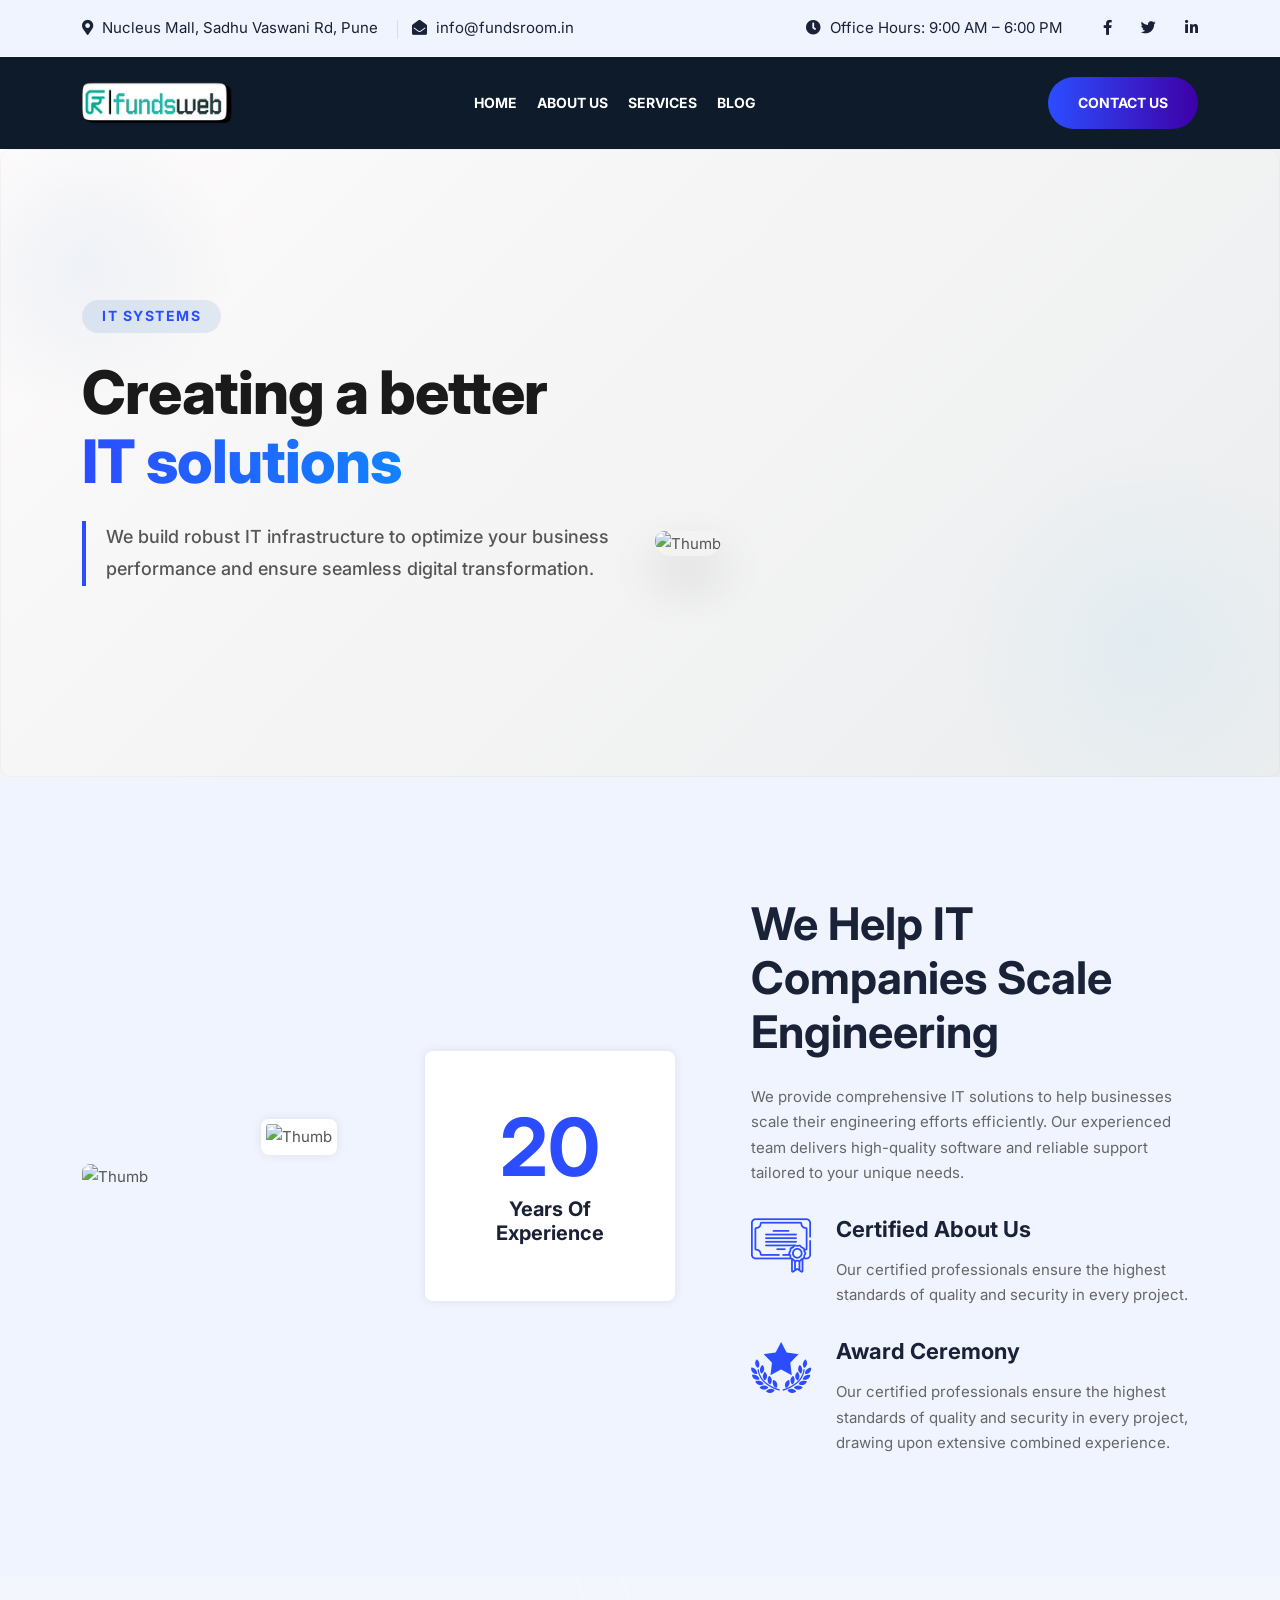
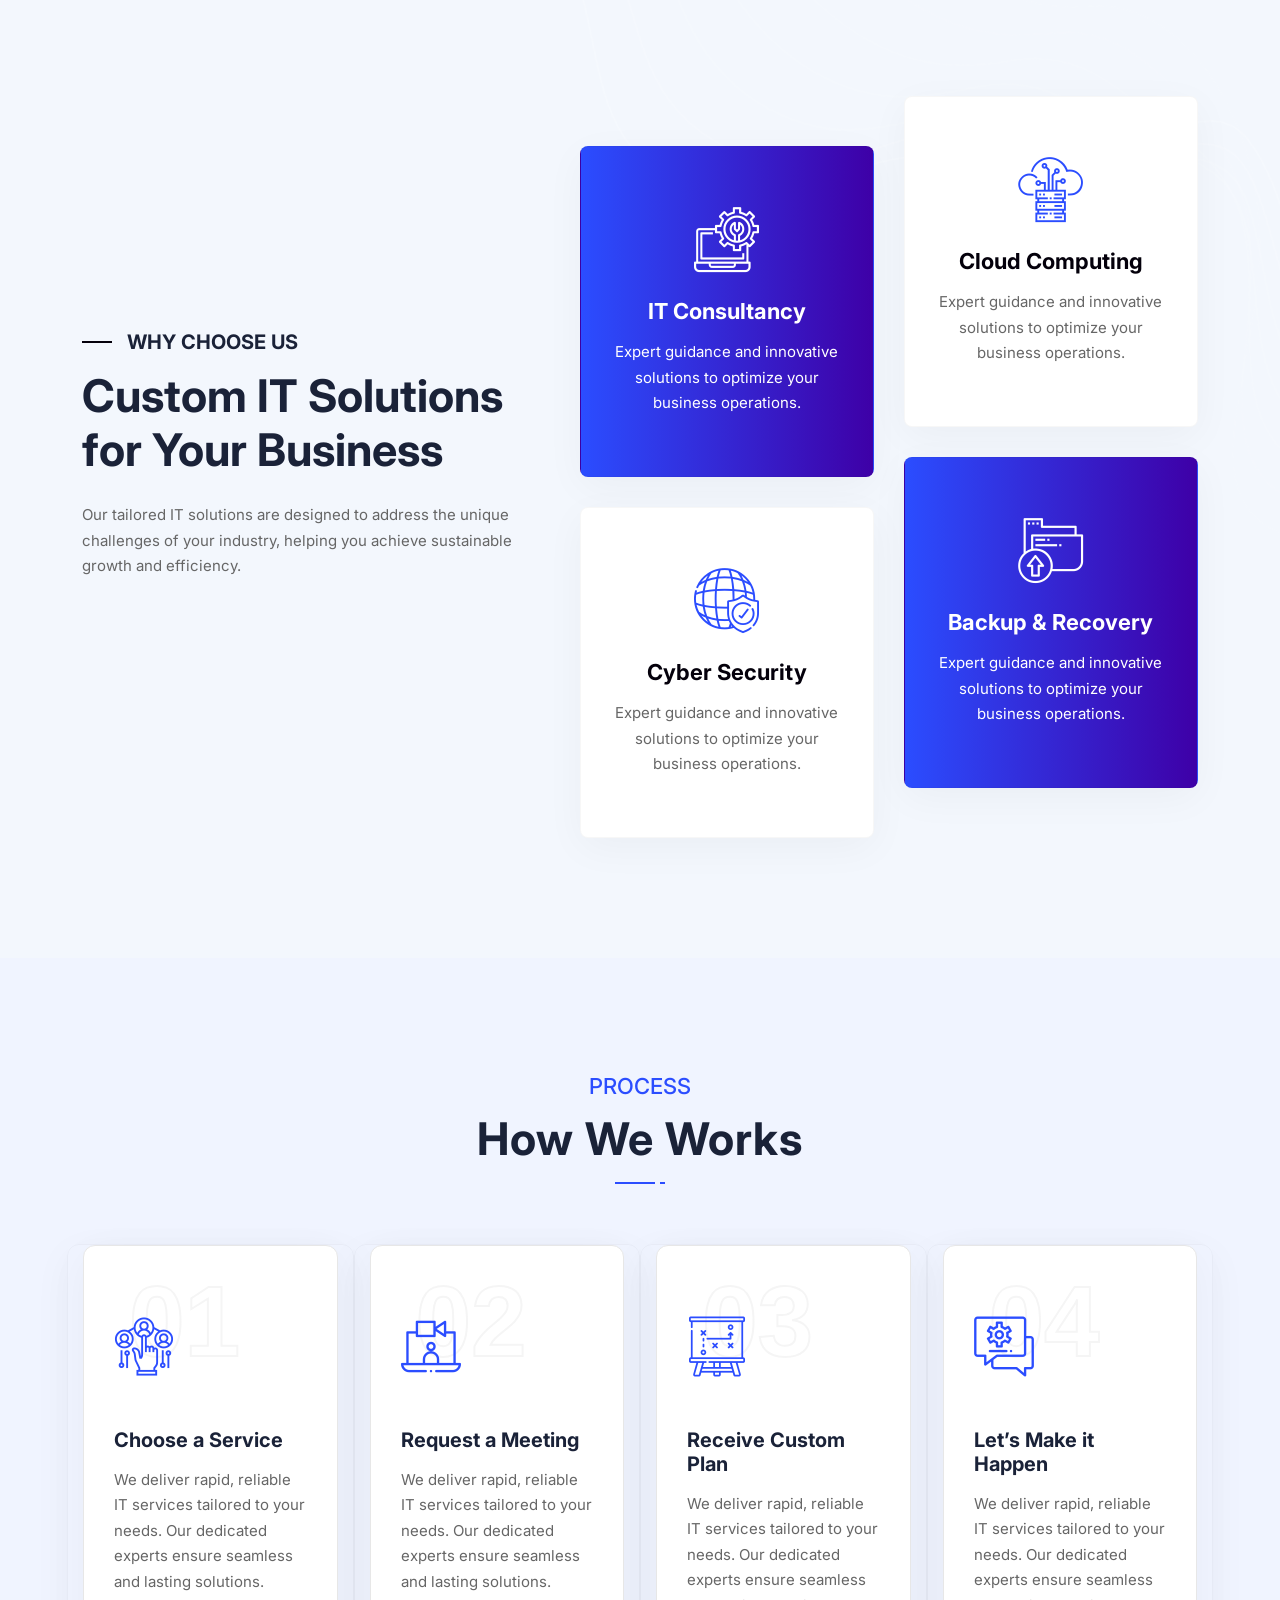
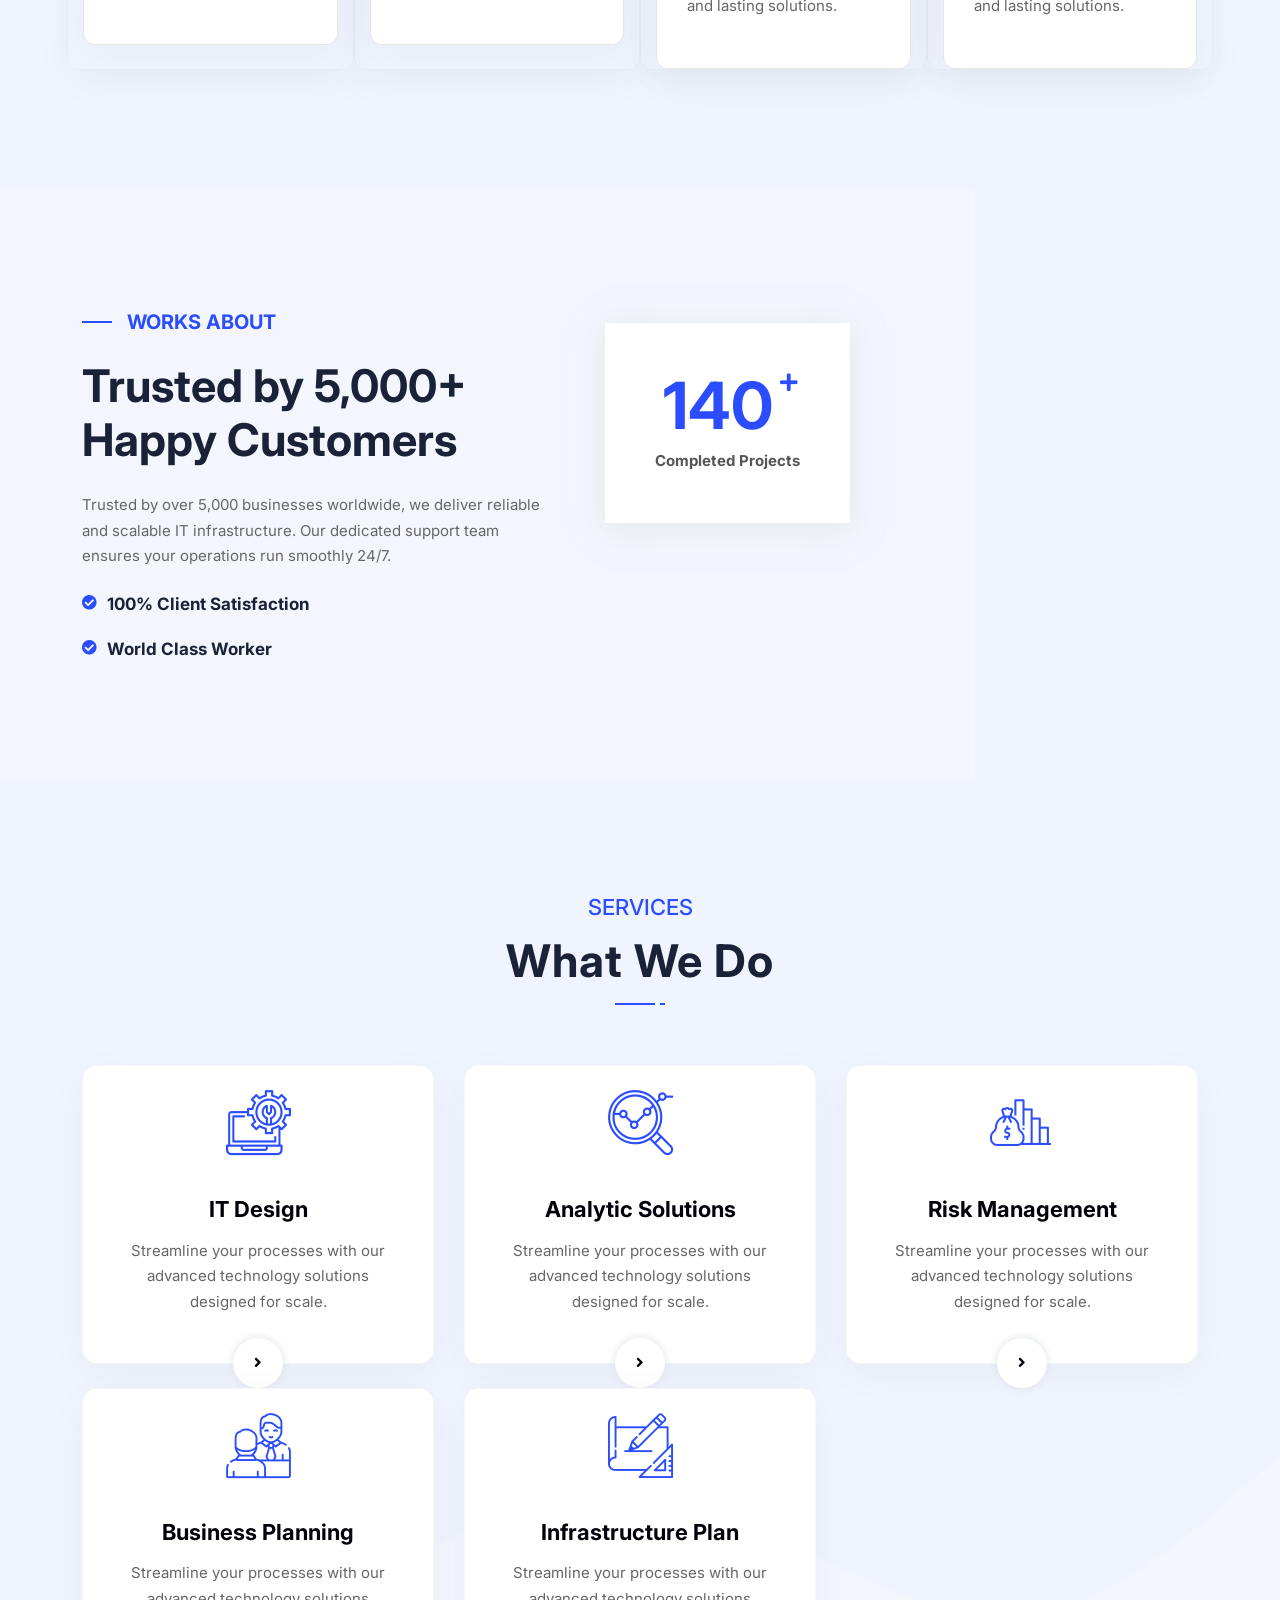
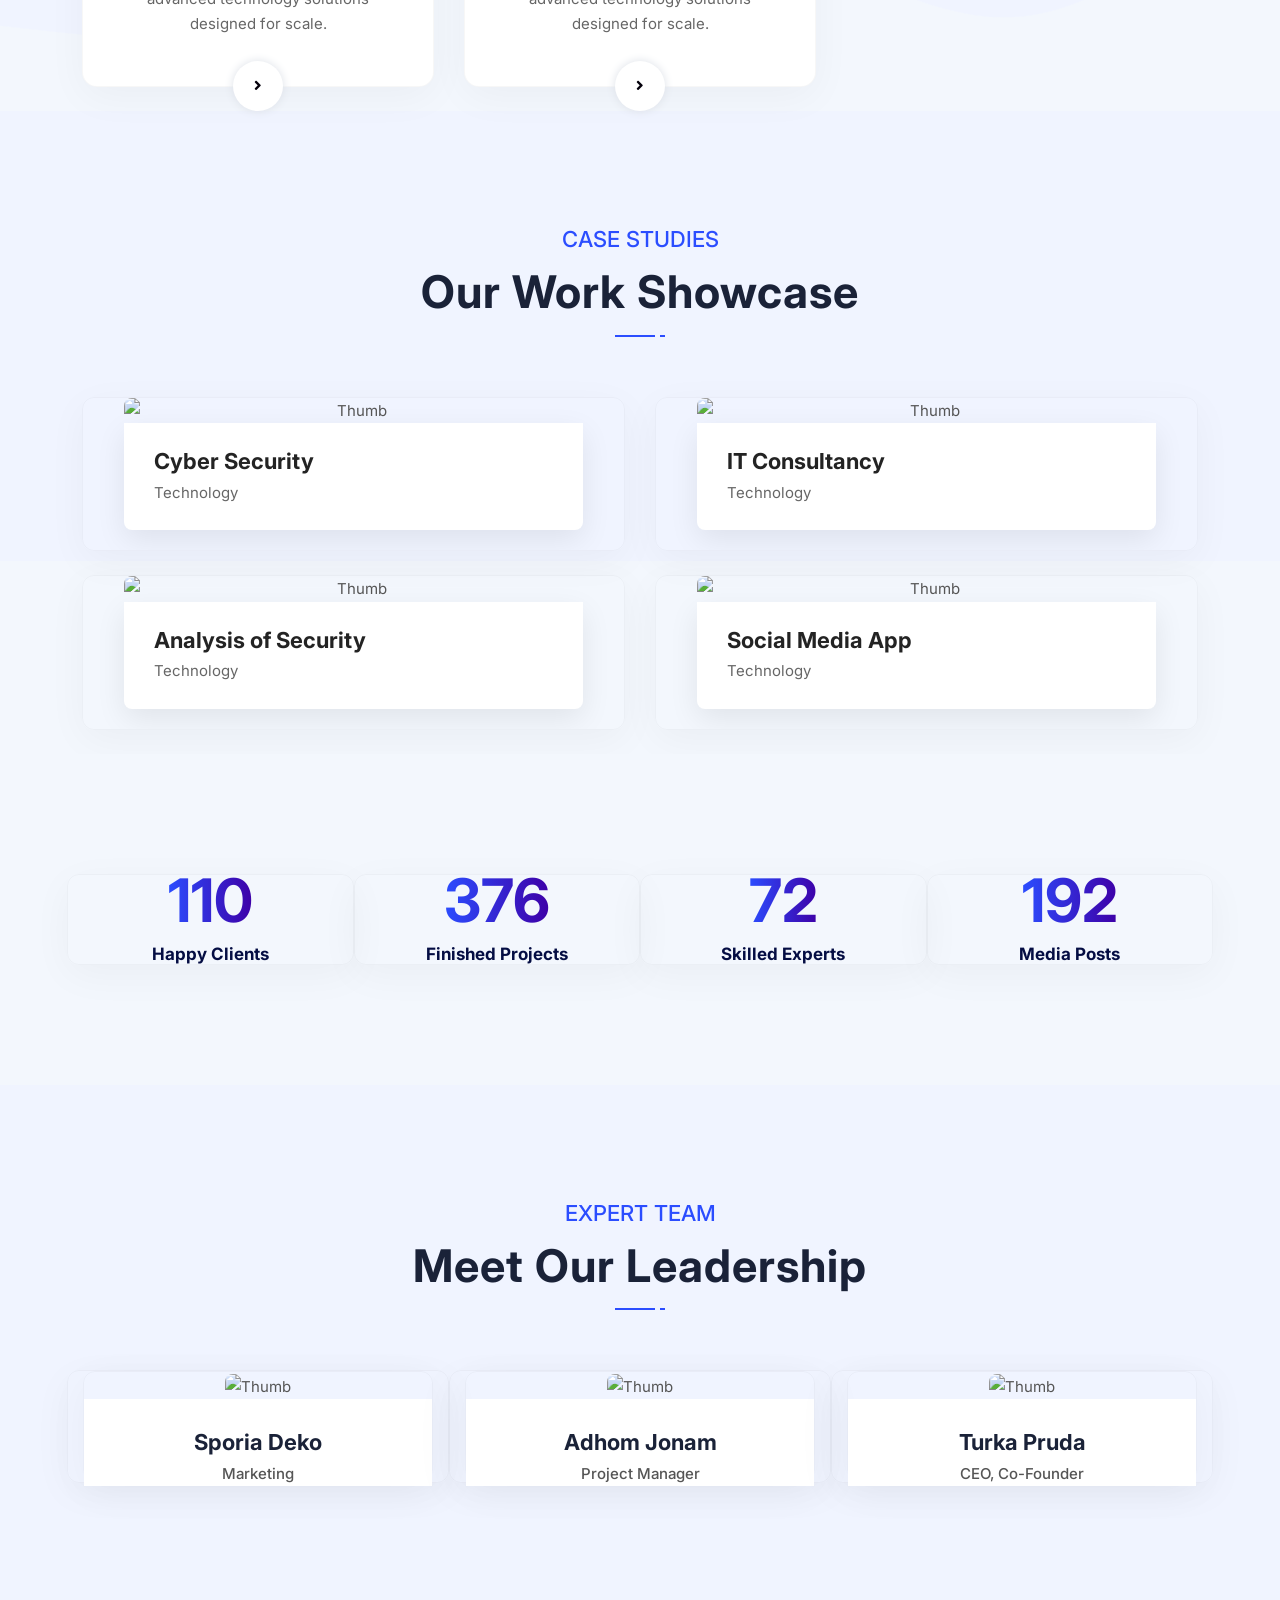
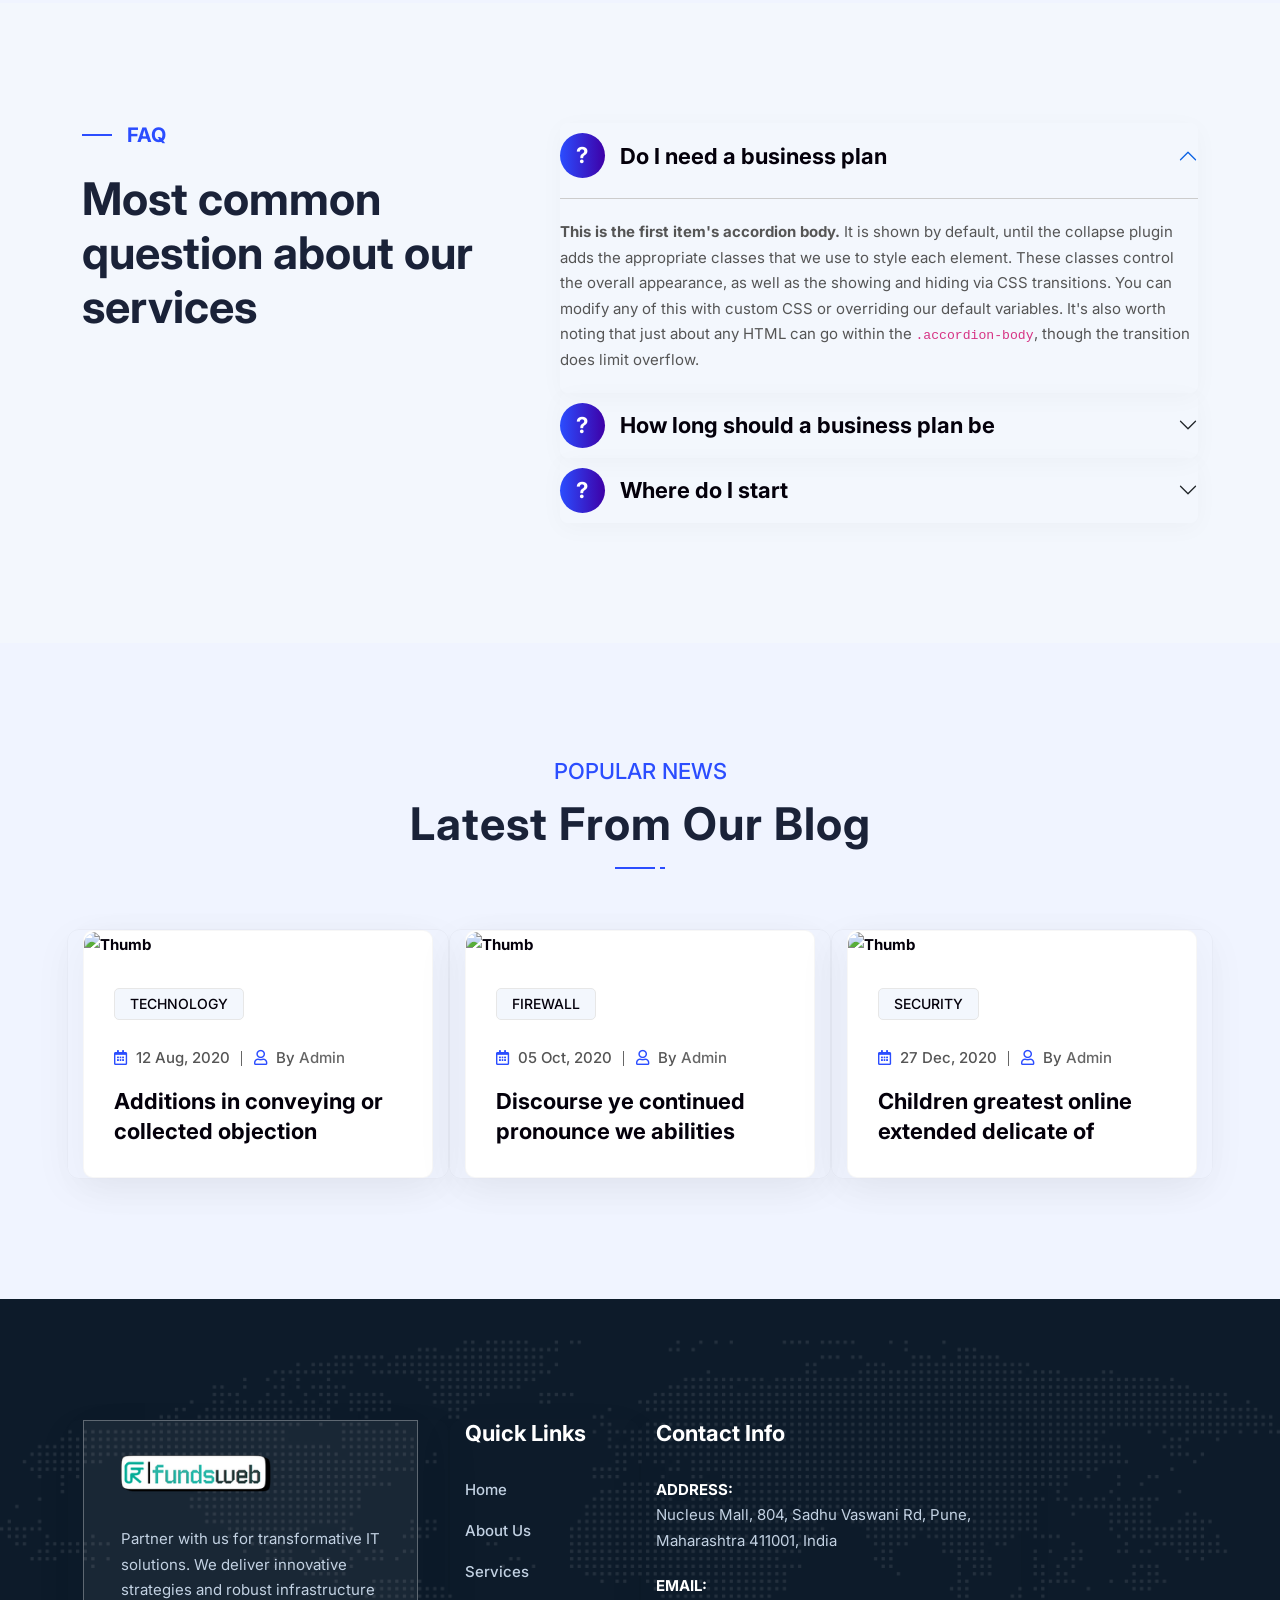
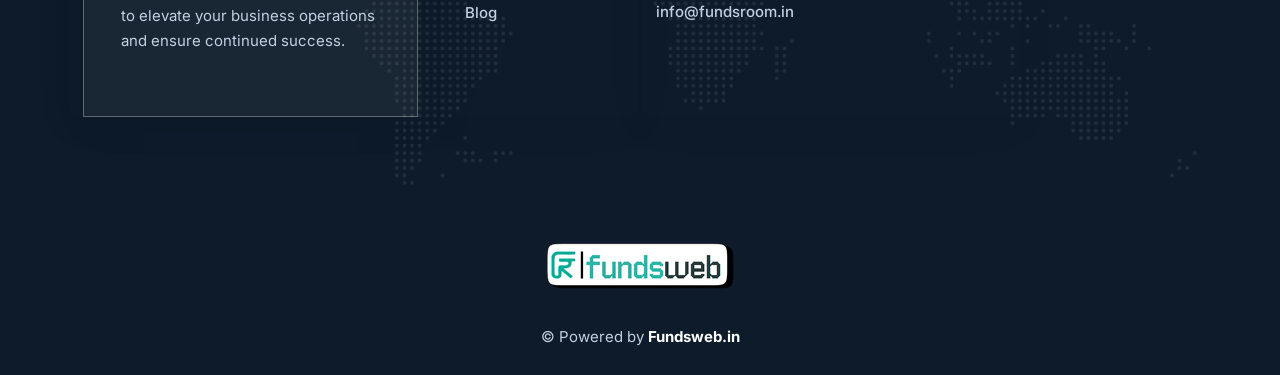
==== Tanda v2.0/source/index.html @ 9f417a5b "Initial commit" ====
<!DOCTYPE html>
<html lang="en">

<head>
    <!-- ========== Meta Tags ========== -->
    <meta charset="utf-8">
    <meta http-equiv="X-UA-Compatible" content="IE=edge">
    <meta name="viewport" content="width=device-width, initial-scale=1">
    <meta name="description" content="Fundsweb - IT Solutions Template">

    <!-- ========== Page Title ========== -->
    <title>Fundsweb - IT Solutions Template</title>

    <!-- ========== Favicon Icon ========== -->
    <link rel="shortcut icon" href="">

    <!-- ========== Start Stylesheet ========== -->
    <link href="assets/css/bootstrap.min.css" rel="stylesheet" />
    <link href="assets/css/font-awesome.min.css" rel="stylesheet" />
    <link href="assets/css/themify-icons.css" rel="stylesheet" />
    <link href="assets/css/flaticon-set.css" rel="stylesheet" />
    <link href="assets/css/magnific-popup.css" rel="stylesheet" />
    <link href="assets/css/owl.carousel.min.css" rel="stylesheet" />
    <link href="assets/css/owl.theme.default.min.css" rel="stylesheet" />
    <link href="assets/css/animate.css" rel="stylesheet" />
    <link href="assets/css/validnavs.css" rel="stylesheet" />
    <link href="assets/css/helper.css" rel="stylesheet" />
    <link href="assets/css/style.css" rel="stylesheet">
    <link href="assets/css/responsive.css" rel="stylesheet" />
    <!-- ========== End Stylesheet ========== -->

    <!--[if lte IE 9]>
        <p class="browserupgrade">You are using an <strong>outdated</strong> browser. Please <a href="https://browsehappy.com/">upgrade your browser</a> to improve your experience and security.</p>
    <![endif]-->

</head>

<body>

    <!-- Start Preloader 
    ============================================= -->
    <div id="preloader">
        <div id="tanda-preloader" class="tanda-preloader">
            <div class="animation-preloader">
                <div class="spinner"></div>
                <div class="txt-loading">
                    <span data-text-preloader="F" class="letters-loading">
                        F
                    </span>
                    <span data-text-preloader="U" class="letters-loading">
                        U
                    </span>
                    <span data-text-preloader="N" class="letters-loading">
                        N
                    </span>
                    <span data-text-preloader="D" class="letters-loading">
                        D
                    </span>
                    <span data-text-preloader="S" class="letters-loading">
                        S
                    </span>
                    <span data-text-preloader="W" class="letters-loading">
                        W
                    </span>
                    <span data-text-preloader="E" class="letters-loading">
                        E
                    </span>
                    <span data-text-preloader="B" class="letters-loading">
                        B
                    </span>
                </div>
            </div>
            <div class="loader">
                <div class="row">
                    <div class="col-3 loader-section section-left">
                        <div class="bg"></div>
                    </div>
                    <div class="col-3 loader-section section-left">
                        <div class="bg"></div>
                    </div>
                    <div class="col-3 loader-section section-right">
                        <div class="bg"></div>
                    </div>
                    <div class="col-3 loader-section section-right">
                        <div class="bg"></div>
                    </div>
                </div>
            </div>
        </div>
    </div>
    <!-- End Preloader -->

    <!-- Start Header Top 
    ============================================= -->
    <div class="top-bar-area inc-pad bg-theme text-light">
        <div class="container">
            <div class="row align-center">
                <div class="col-lg-6 info">
                    <ul>
                        <li>
                            <i class="fas fa-map-marker-alt"></i> Nucleus Mall, Sadhu Vaswani Rd, Pune
                        </li>
                        <li>
                            <i class="fas fa-envelope-open"></i> info@fundsroom.in
                        </li>
                    </ul>
                </div>
                <div class="col-lg-6 text-end item-flex">
                    <div class="info">
                        <ul>
                            <li>
                                <i class="fas fa-clock"></i> Office Hours: 9:00 AM – 6:00 PM
                            </li>
                        </ul>
                    </div>
                    <div class="social">
                        <ul>
                            <li>
                                <a href="#">
                                    <i class="fab fa-facebook-f"></i>
                                </a>
                            </li>
                            <li>
                                <a href="#">
                                    <i class="fab fa-twitter"></i>
                                </a>
                            </li>
                            <li>
                                <a href="#">
                                    <i class="fab fa-linkedin-in"></i>
                                </a>
                            </li>
                        </ul>
                    </div>
                </div>
            </div>
        </div>
    </div>
    <!-- End Header Top -->

    <!-- Header 
    ============================================= -->
    <header id="home">
        <!-- Start Navigation -->
        <nav class="navbar mobile-sidenav navbar-sticky navbar-default validnavs">

            <div class="container d-flex justify-content-between align-items-center">


                <!-- Start Header Navigation -->
                <div class="navbar-header">
                    <button type="button" class="navbar-toggle" data-toggle="collapse" data-target="#navbar-menu">
                        <i class="fa fa-bars"></i>
                    </button>
                    <a class="navbar-brand" href="index.html">
                        <img src="assets/img/new_folder/Fundweb1.png" class="logo" alt="Fundsweb Logo"
                            style="max-width: 150px;">
                    </a>
                </div>
                <!-- End Header Navigation -->

                <!-- Collect the nav links, forms, and other content for toggling -->
                <div class="collapse navbar-collapse" id="navbar-menu">

                    <div class="collapse-header">
                        <img src="assets/img/new_folder/Fundweb1.png" alt="Fundsweb Logo" style="max-width: 150px;">
                        <button type="button" class="navbar-toggle" data-toggle="collapse" data-target="#navbar-menu">
                            <i class="fa fa-times"></i>
                        </button>
                    </div>

                    <ul class="nav navbar-nav navbar-center" data-in="fadeInDown" data-out="fadeOutUp">
                        <li>
                            <a href="index.html">Home</a>
                        </li>
                        <li>
                            <a href="about-us.html">About Us</a>
                        </li>
                        <li>
                            <a href="services.html">Services</a>
                        </li>
                        <li>
                            <a href="blog.html">Blog</a>
                        </li>
                    </ul>
                </div><!-- /.navbar-collapse -->

                <div class="attr-right">
                    <!-- Start Atribute Navigation -->
                    <div class="attr-nav">
                        <ul>
                            <li class="button"><a href="contact.html">Contact Us</a></li>
                        </ul>
                    </div>
                    <!-- End Atribute Navigation -->
                </div>

            </div>
            <!-- Overlay screen for menu -->
            <div class="overlay-screen"></div>
            <!-- End Overlay screen for menu -->
        </nav>
        <!-- End Navigation -->
    </header>
    <!-- End Header -->

    <!-- Start Banner 
    ============================================= -->
    <div class="banner-area auto-height text-color bg-gray inc-shape">
        <div class="item">
            <div class="container">
                <div class="row align-center">

                    <div class="col-lg-6">
                        <div class="content">
                            <h4 class="wow fadeInUp">IT Systems </h4>
                            <h2 class="wow fadeInDown">Creating a better <strong>IT solutions</strong></h2>
                            <p class="wow fadeInLeft">
                                We build robust IT infrastructure to optimize your business performance and ensure
                                seamless digital transformation.
                            </p>

                        </div>
                    </div>
                    <div class="col-lg-6 thumb">
                        <img class="wow fadeInUp" src="assets/img/thumb/3.jpg" alt="Thumb">
                    </div>

                </div>
            </div>
        </div>
    </div>
    <!-- End Banner -->

    <!-- Star About Area
    ============================================= -->
    <div class="about-area inc-shape default-padding">
        <div class="container">
            <div class="row align-center">
                <div class="col-lg-6">
                    <div class="thumb">
                        <img src="assets/img/about/1.jpg" alt="Thumb">
                        <img src="assets/img/about/2.jpg" alt="Thumb">
                        <div class="overlay">
                            <div class="content">
                                <h4><strong>20</strong> years of experience</h4>
                            </div>
                        </div>
                    </div>
                </div>
                <div class="col-lg-5 offset-lg-1 info">
                    <h2 class="title">We Help IT Companies Scale Engineering</h2>
                    <p>
                        We provide comprehensive IT solutions to help businesses scale their engineering efforts
                        efficiently. Our experienced team delivers high-quality software and reliable support tailored
                        to your unique needs.
                    </p>
                    <ul>
                        <li>
                            <div class="icon">
                                <i class="flaticon-certification"></i>
                            </div>
                            <div class="info">
                                <h4>Certified About Us</h4>
                                <p>
                                    Our certified professionals ensure the highest standards of quality and security in
                                    every project.
                                </p>
                            </div>
                        </li>
                        <li>
                            <div class="icon">
                                <i class="flaticon-award-star-with-olive-branches"></i>
                            </div>
                            <div class="info">
                                <h4>Award Ceremony</h4>
                                <p>
                                    Our certified professionals ensure the highest standards of quality and security in
                                    every project, drawing upon extensive combined experience.
                                </p>
                            </div>
                        </li>
                    </ul>

                </div>
            </div>
        </div>
    </div>
    <!-- End About Area -->

    <!-- Start Features 
    ============================================= -->
    <div class="features-area overflow-hidden bg-gray default-padding">
        <!-- Fixed Shpae  -->
        <div class="fixed-shape shape left bottom">
            <img src="assets/img/shape/3.png" alt="Shape">
        </div>
        <!-- End Fixed Shpae  -->
        <div class="container">
            <div class="row align-center">
                <div class="col-lg-5 why-us">
                    <h5>why choose us</h5>
                    <h2 class="title">Custom IT Solutions for Your Business</h2>
                    <p>
                        Our tailored IT solutions are designed to address the unique challenges of your industry,
                        helping you achieve sustainable growth and efficiency.
                    </p>

                </div>
                <div class="col-lg-7 features-box text-center">
                    <div class="row">

                        <!-- Item Grid -->
                        <div class="col-lg-6 col-md-6 item-grid">
                            <!-- Single Item -->
                            <div class="item">
                                <i class="flaticon-cogwheel"></i>
                                <h5><a href="about-us.html">IT Consultancy</a></h5>
                                <p>
                                    Expert guidance and innovative solutions to optimize your business operations.
                                </p>
                            </div>
                            <!-- End Single Item -->
                            <!-- Single Item -->
                            <div class="item">
                                <i class="flaticon-globe-grid"></i>
                                <h5><a href="about-us.html">Cyber Security</a></h5>
                                <p>
                                    Expert guidance and innovative solutions to optimize your business operations.
                                </p>
                            </div>
                            <!-- End Single Item -->
                        </div>
                        <!-- End Item Grid -->

                        <!-- Item Grid -->
                        <div class="col-lg-6 col-md-6 item-grid">
                            <!-- Single Item -->
                            <div class="item">
                                <i class="flaticon-cloud-storage"></i>
                                <h5><a href="about-us.html">Cloud Computing</a></h5>
                                <p>
                                    Expert guidance and innovative solutions to optimize your business operations.
                                </p>
                            </div>
                            <!-- End Single Item -->
                            <!-- Single Item -->
                            <div class="item">
                                <i class="flaticon-backup"></i>
                                <h5><a href="about-us.html">Backup & Recovery</a></h5>
                                <p>
                                    Expert guidance and innovative solutions to optimize your business operations.
                                </p>
                            </div>
                            <!-- End Single Item -->
                        </div>
                        <!-- End Item Grid -->

                    </div>
                </div>

            </div>
        </div>
    </div>
    <!-- End Features Area -->

    <!-- Start Work Process 
    ============================================= -->
    <div class="work-process-area overflow-hidden default-padding bottom-less">
        <div class="container">
            <div class="row">
                <div class="col-lg-8 offset-lg-2">
                    <div class="site-heading text-center">
                        <h4>Process</h4>
                        <h2 class="title">How we works</h2>
                    </div>
                </div>
            </div>
        </div>
        <div class="container">
            <div class="work-pro-items">
                <div class="row">
                    <!-- Single Item -->
                    <div class="single-item col-lg-3 col-md-6">
                        <div class="item">
                            <div class="item-inner">
                                <div class="icon">
                                    <i class="flaticon-select"></i>
                                    <span>01</span>
                                </div>
                                <h5>Choose a Service</h5>
                                <p>
                                    We deliver rapid, reliable IT services tailored to your needs. Our dedicated experts
                                    ensure seamless and lasting solutions.
                                </p>
                            </div>
                        </div>
                    </div>
                    <!-- End Single Item -->
                    <!-- Single Item -->
                    <div class="single-item col-lg-3 col-md-6">
                        <div class="item">
                            <div class="item-inner">
                                <div class="icon">
                                    <i class="flaticon-video-call"></i>
                                    <span>02</span>
                                </div>
                                <h5>Request a Meeting</h5>
                                <p>
                                    We deliver rapid, reliable IT services tailored to your needs. Our dedicated experts
                                    ensure seamless and lasting solutions.
                                </p>
                            </div>
                        </div>
                    </div>
                    <!-- End Single Item -->
                    <!-- Single Item -->
                    <div class="single-item col-lg-3 col-md-6">
                        <div class="item">
                            <div class="item-inner">
                                <div class="icon">
                                    <i class="flaticon-strategy"></i>
                                    <span>03</span>
                                </div>
                                <h5>Receive Custom Plan</h5>
                                <p>
                                    We deliver rapid, reliable IT services tailored to your needs. Our dedicated experts
                                    ensure seamless and lasting solutions.
                                </p>
                            </div>
                        </div>
                    </div>
                    <!-- End Single Item -->
                    <!-- Single Item -->
                    <div class="single-item col-lg-3 col-md-6">
                        <div class="item">
                            <div class="item-inner">
                                <div class="icon">
                                    <i class="flaticon-help"></i>
                                    <span>04</span>
                                </div>
                                <h5>Let’s Make it Happen</h5>
                                <p>
                                    We deliver rapid, reliable IT services tailored to your needs. Our dedicated experts
                                    ensure seamless and lasting solutions.
                                </p>
                            </div>
                        </div>
                    </div>
                    <!-- End Single Item -->
                </div>
            </div>
        </div>
    </div>
    <!-- End Work Process Area -->

    <!-- Start Works About 
    ============================================= -->
    <div class="works-about-area overflow-hidden">
        <div class="container">
            <div class="works-about-items default-padding">
                <div class="row align-center">
                    <div class="col-lg-6 info">
                        <h5>Works About</h5>
                        <h2 class="title">Trusted by 5,000+ <br> Happy Customers</h2>
                        <p>
                            Trusted by over 5,000 businesses worldwide, we deliver reliable and scalable IT
                            infrastructure. Our dedicated support team ensures your operations run smoothly 24/7.
                        </p>
                        <ul>
                            <li>
                                <h5>100% Client Satisfaction</h5>
                            </li>
                            <li>
                                <h5>World Class Worker</h5>
                            </li>
                        </ul>

                    </div>
                    <div class="col-lg-6">
                        <div class="thumb">
                            <img src="assets/img/about/3.jpg" alt="Thumb">
                            <div class="fun-fact">
                                <div class="timer" data-to="875" data-speed="5000"></div>
                                <span class="medium">Completed Projects</span>
                            </div>
                        </div>
                    </div>
                </div>
            </div>
        </div>
    </div>
    <!-- End Works About Area -->

    <!-- Start Services 
    ============================================= -->
    <div class="services-area carousel-shadow default-padding-top bg-cover">
        <div class="container">
            <div class="row">
                <div class="col-lg-8 offset-lg-2">
                    <div class="site-heading text-center">
                        <h4>Services</h4>
                        <h2 class="title">What we do</h2>
                    </div>
                </div>
            </div>
        </div>
        <div class="container">
            <div class="services-items text-center">
                <div class="row">
                    <!-- Single Item -->
                    <div class="col-lg-4 col-md-6 mb-4">
                        <div class="item pt-4 pb-4">
                            <div class="icon">
                                <i class="flaticon-cogwheel"></i>
                            </div>
                            <div class="info">
                                <h4><a href="services.html">IT Design</a></h4>
                                <p>
                                    Streamline your processes with our advanced technology solutions designed for scale.
                                </p>
                                <a href="services-details.html"><i class="fas fa-angle-right"></i></a>
                            </div>
                        </div>
                    </div>
                    <!-- End Single Item -->
                    <!-- Single Item -->
                    <div class="col-lg-4 col-md-6 mb-4">
                        <div class="item pt-4 pb-4">
                            <div class="icon">
                                <i class="flaticon-analysis-1"></i>
                            </div>
                            <div class="info">
                                <h4><a href="services.html">Analytic Solutions</a></h4>
                                <p>
                                    Streamline your processes with our advanced technology solutions designed for scale.
                                </p>
                                <a href="services-details.html"><i class="fas fa-angle-right"></i></a>
                            </div>
                        </div>
                    </div>
                    <!-- End Single Item -->
                    <!-- Single Item -->
                    <div class="col-lg-4 col-md-6 mb-4">
                        <div class="item pt-4 pb-4">
                            <div class="icon">
                                <i class="flaticon-reduction"></i>
                            </div>
                            <div class="info">
                                <h4><a href="services.html">Risk Management</a></h4>
                                <p>
                                    Streamline your processes with our advanced technology solutions designed for scale.
                                </p>
                                <a href="services-details.html"><i class="fas fa-angle-right"></i></a>
                            </div>
                        </div>
                    </div>
                    <!-- End Single Item -->
                    <!-- Single Item -->
                    <div class="col-lg-4 col-md-6 mb-4">
                        <div class="item pt-4 pb-4">
                            <div class="icon">
                                <i class="flaticon-interview"></i>
                            </div>
                            <div class="info">
                                <h4><a href="services.html">Business Planning</a></h4>
                                <p>
                                    Streamline your processes with our advanced technology solutions designed for scale.
                                </p>
                                <a href="services-details.html"><i class="fas fa-angle-right"></i></a>
                            </div>
                        </div>
                    </div>
                    <!-- End Single Item -->
                    <!-- Single Item -->
                    <div class="col-lg-4 col-md-6 mb-4 offset-lg-0 offset-md-3">
                        <div class="item pt-4 pb-4">
                            <div class="icon">
                                <i class="flaticon-sketch"></i>
                            </div>
                            <div class="info">
                                <h4><a href="services.html">Infrastructure Plan</a></h4>
                                <p>
                                    Streamline your processes with our advanced technology solutions designed for scale.
                                </p>
                                <a href="services-details.html"><i class="fas fa-angle-right"></i></a>
                            </div>
                        </div>
                    </div>
                    <!-- End Single Item -->
                </div>
            </div>
        </div>
        <!-- Fixed Shpae Bottom -->
        <div class="fixed-shape-bottom">
            <img src="assets/img/shape/1.svg" alt="Shape">
        </div>
        <!-- Fixed Shpae Bottom -->
    </div>
    <!-- End Services Area -->
    <!-- Start Case Studies Area
    ============================================= -->
    <div class="case-studies-area half-bg default-padding-top">
        <div class="container">
            <div class="row">
                <div class="col-lg-8 offset-lg-2">
                    <div class="site-heading text-center">
                        <h4>Case Studies</h4>
                        <h2 class="title">Our Work Showcase</h2>
                    </div>
                </div>
            </div>
        </div>
        <div class="container">
            <div class="row">
                <div class="col-lg-6 col-md-6 mb-4">
                    <div class="item text-center">
                        <div class="thumb">
                            <img src="assets/img/portfolio/1.jpg" alt="Thumb"
                                style="width: 85%; margin: 0 auto; display: block; border-top-left-radius: 8px; border-top-right-radius: 8px;">
                        </div>
                        <div
                            style="background-color: #fff; padding: 25px 30px; box-shadow: 0 10px 30px rgba(0,0,0,0.08); border-bottom-left-radius: 8px; border-bottom-right-radius: 8px; margin: 0 auto 20px auto; width: 85%; text-align: left;">
                            <div class="d-flex justify-content-between align-items-center">
                                <div class="left-info">
                                    <h4 style="margin-bottom: 5px; font-weight: 600; font-size: 22px;">
                                        <a href="#" style="color: #232323; text-decoration: none;">Cyber Security</a>
                                    </h4>
                                    <ul style="list-style: none; padding: 0; margin: 0; color: #666; font-size: 15px;">
                                        <li>Technology</li>
                                    </ul>
                                </div>

                            </div>
                        </div>
                    </div>
                </div>
                <div class="col-lg-6 col-md-6 mb-4">
                    <div class="item text-center">
                        <div class="thumb">
                            <img src="assets/img/portfolio/2.jpg" alt="Thumb"
                                style="width: 85%; margin: 0 auto; display: block; border-top-left-radius: 8px; border-top-right-radius: 8px;">
                        </div>
                        <div
                            style="background-color: #fff; padding: 25px 30px; box-shadow: 0 10px 30px rgba(0,0,0,0.08); border-bottom-left-radius: 8px; border-bottom-right-radius: 8px; margin: 0 auto 20px auto; width: 85%; text-align: left;">
                            <div class="d-flex justify-content-between align-items-center">
                                <div class="left-info">
                                    <h4 style="margin-bottom: 5px; font-weight: 600; font-size: 22px;">
                                        <a href="#" style="color: #232323; text-decoration: none;">IT Consultancy</a>
                                    </h4>
                                    <ul style="list-style: none; padding: 0; margin: 0; color: #666; font-size: 15px;">
                                        <li>Technology</li>
                                    </ul>
                                </div>

                            </div>
                        </div>
                    </div>
                </div>
                <div class="col-lg-6 col-md-6 mb-4">
                    <div class="item text-center">
                        <div class="thumb">
                            <img src="assets/img/portfolio/4.jpg" alt="Thumb"
                                style="width: 85%; margin: 0 auto; display: block; border-top-left-radius: 8px; border-top-right-radius: 8px;">
                        </div>
                        <div
                            style="background-color: #fff; padding: 25px 30px; box-shadow: 0 10px 30px rgba(0,0,0,0.08); border-bottom-left-radius: 8px; border-bottom-right-radius: 8px; margin: 0 auto 20px auto; width: 85%; text-align: left;">
                            <div class="d-flex justify-content-between align-items-center">
                                <div class="left-info">
                                    <h4 style="margin-bottom: 5px; font-weight: 600; font-size: 22px;">
                                        <a href="#" style="color: #232323; text-decoration: none;">Analysis of
                                            Security</a>
                                    </h4>
                                    <ul style="list-style: none; padding: 0; margin: 0; color: #666; font-size: 15px;">
                                        <li>Technology</li>
                                    </ul>
                                </div>

                            </div>
                        </div>
                    </div>
                </div>
                <div class="col-lg-6 col-md-6 mb-4">
                    <div class="item text-center">
                        <div class="thumb">
                            <img src="assets/img/portfolio/3.jpg" alt="Thumb"
                                style="width: 85%; margin: 0 auto; display: block; border-top-left-radius: 8px; border-top-right-radius: 8px;">
                        </div>
                        <div
                            style="background-color: #fff; padding: 25px 30px; box-shadow: 0 10px 30px rgba(0,0,0,0.08); border-bottom-left-radius: 8px; border-bottom-right-radius: 8px; margin: 0 auto 20px auto; width: 85%; text-align: left;">
                            <div class="d-flex justify-content-between align-items-center">
                                <div class="left-info">
                                    <h4 style="margin-bottom: 5px; font-weight: 600; font-size: 22px;">
                                        <a href="#" style="color: #232323; text-decoration: none;">Social Media App</a>
                                    </h4>
                                    <ul style="list-style: none; padding: 0; margin: 0; color: #666; font-size: 15px;">
                                        <li>Technology</li>
                                    </ul>
                                </div>

                            </div>
                        </div>
                    </div>
                </div>
            </div>
        </div>
    </div>
    <!-- End Case Studies Area -->

    <!-- Start Fun Factor Area
    ============================================= -->
    <div class="fun-factor-area overflow-hidden">
        <div class="container">
            <div class="fun-fact-items default-padding text-center">
                <div class="row">
                    <div class="col-lg-3 col-md-6 item">
                        <div class="fun-fact">
                            <div class="timer" data-to="687" data-speed="5000">687</div>
                            <span class="medium">Happy Clients</span>
                        </div>
                    </div>
                    <div class="col-lg-3 col-md-6 item">
                        <div class="fun-fact">
                            <div class="timer" data-to="2348" data-speed="5000">2348</div>
                            <span class="medium">Finished Projects</span>
                        </div>
                    </div>
                    <div class="col-lg-3 col-md-6 item">
                        <div class="fun-fact">
                            <div class="timer" data-to="450" data-speed="5000">450</div>
                            <span class="medium">Skilled Experts</span>
                        </div>
                    </div>
                    <div class="col-lg-3 col-md-6 item">
                        <div class="fun-fact">
                            <div class="timer" data-to="1200" data-speed="5000">1200</div>
                            <span class="medium">Media Posts</span>
                        </div>
                    </div>
                </div>
            </div>
        </div>
    </div>
    <!-- End Fun Factor Area -->

    <!-- Start Team 
    ============================================= -->
    <div class="team-area default-padding bottom-less">
        <div class="container">
            <div class="row">
                <div class="col-lg-8 offset-lg-2">
                    <div class="site-heading text-center">
                        <h4>Expert Team</h4>
                        <h2 class="title">Meet Our Leadership</h2>
                    </div>
                </div>
            </div>
        </div>
        <div class="container">
            <div class="team-items text-center">
                <div class="row">
                    <!-- Sngle Item -->
                    <div class="single-item col-lg-4 col-md-6">
                        <div class="item">
                            <div class="thumb">
                                <img src="assets/img/team/1.jpg" alt="Thumb">
                            </div>
                            <div class="info">
                                <h4>Sporia Deko</h4>
                                <span>Marketing</span>
                            </div>
                        </div>
                    </div>
                    <!-- End Sngle Item -->
                    <!-- Sngle Item -->
                    <div class="single-item col-lg-4 col-md-6">
                        <div class="item">
                            <div class="thumb">
                                <img src="assets/img/team/6.jpg" alt="Thumb">
                            </div>
                            <div class="info">
                                <h4>Adhom Jonam</h4>
                                <span>Project Manager</span>
                            </div>
                        </div>
                    </div>
                    <!-- End Sngle Item -->
                    <!-- Sngle Item -->
                    <div class="single-item col-lg-4 col-md-6">
                        <div class="item">
                            <div class="thumb">
                                <img src="assets/img/team/3.jpg" alt="Thumb">
                            </div>
                            <div class="info">
                                <h4>Turka Pruda</h4>
                                <span>CEO, Co-Founder</span>
                            </div>
                        </div>
                    </div>
                    <!-- End Sngle Item -->
                </div>
            </div>
        </div>
    </div>
    <!-- End Team Area -->

    <!-- Start Faq 
    ============================================= -->
    <div class="faq-area default-padding bg-gray">
        <div class="container">
            <div class="faq-items">
                <div class="row">

                    <div class="col-lg-5 info">
                        <h5>faq</h5>
                        <h2 class="title">Most common question about our services</h2>

                    </div>

                    <div class="col-lg-7">
                        <div class="faq-content">
                            <div class="accordion" id="accordionExample">
                                <div class="accordion-item">
                                    <h2 class="accordion-header" id="headingOne">
                                        <button class="accordion-button" type="button" data-bs-toggle="collapse"
                                            data-bs-target="#collapseOne" aria-expanded="true"
                                            aria-controls="collapseOne">
                                            <strong>?</strong> Do I need a business plan
                                        </button>
                                    </h2>
                                    <div id="collapseOne" class="accordion-collapse collapse show"
                                        aria-labelledby="headingOne" data-bs-parent="#accordionExample">
                                        <div class="accordion-body">
                                            <strong>This is the first item's accordion body.</strong> It is shown by
                                            default, until the collapse plugin adds the appropriate classes that we use
                                            to style each element. These classes control the overall appearance, as well
                                            as the showing and hiding via CSS transitions. You can modify any of this
                                            with custom CSS or overriding our default variables. It's also worth noting
                                            that just about any HTML can go within the <code>.accordion-body</code>,
                                            though the transition does limit overflow.
                                        </div>
                                    </div>
                                </div>

                                <div class="accordion-item">
                                    <h2 class="accordion-header" id="headingTwo">
                                        <button class="accordion-button collapsed" type="button"
                                            data-bs-toggle="collapse" data-bs-target="#collapseTwo"
                                            aria-expanded="false" aria-controls="collapseTwo">
                                            <strong>?</strong> How long should a business plan be
                                        </button>
                                    </h2>
                                    <div id="collapseTwo" class="accordion-collapse collapse"
                                        aria-labelledby="headingTwo" data-bs-parent="#accordionExample">
                                        <div class="accordion-body">
                                            <strong>This is the second item's accordion body.</strong> It is hidden by
                                            default, until the collapse plugin adds the appropriate classes that we use
                                            to style each element. These classes control the overall appearance, as well
                                            as the showing and hiding via CSS transitions. You can modify any of this
                                            with custom CSS or overriding our default variables. It's also worth noting
                                            that just about any HTML can go within the <code>.accordion-body</code>,
                                            though the transition does limit overflow.
                                        </div>
                                    </div>
                                </div>

                                <div class="accordion-item">
                                    <h2 class="accordion-header" id="headingThree">
                                        <button class="accordion-button collapsed" type="button"
                                            data-bs-toggle="collapse" data-bs-target="#collapseThree"
                                            aria-expanded="false" aria-controls="collapseThree">
                                            <strong>?</strong> Where do I start
                                        </button>
                                    </h2>
                                    <div id="collapseThree" class="accordion-collapse collapse"
                                        aria-labelledby="headingThree" data-bs-parent="#accordionExample">
                                        <div class="accordion-body">
                                            <strong>This is the third item's accordion body.</strong> It is hidden by
                                            default, until the collapse plugin adds the appropriate classes that we use
                                            to style each element. These classes control the overall appearance, as well
                                            as the showing and hiding via CSS transitions. You can modify any of this
                                            with custom CSS or overriding our default variables. It's also worth noting
                                            that just about any HTML can go within the <code>.accordion-body</code>,
                                            though the transition does limit overflow.
                                        </div>
                                    </div>
                                </div>
                            </div>
                        </div>
                    </div>
                </div>
            </div>
        </div>
    </div>
    <!-- End Faq Area -->

    <!-- Start Blog 
    ============================================= -->
    <div class="blog-area content-less default-padding bottom-less">
        <div class="container">
            <div class="row">
                <div class="col-lg-8 offset-lg-2">
                    <div class="site-heading text-center">
                        <h4>Popular News</h4>
                        <h2 class="title">Latest From our blog</h2>
                    </div>
                </div>
            </div>
        </div>
        <div class="container">
            <div class="blog-items">
                <div class="row">
                    <!-- Single Item -->
                    <div class="single-item col-lg-4 col-md-6">
                        <div class="item">
                            <div class="thumb">
                                <a href="blog-single-with-sidebar.html">
                                    <img src="assets/img/blog/1.jpg" alt="Thumb">
                                </a>
                            </div>
                            <div class="info">
                                <div class="cats">
                                    <a href="blog.html">Technology</a>
                                </div>
                                <div class="meta">
                                    <ul>
                                        <li><i class="fas fa-calendar-alt"></i> 12 Aug, 2020</li>
                                        <li><i class="fas fa-user"></i> By <a>Admin</a></li>
                                    </ul>
                                </div>
                                <h4>
                                    <a href="blog-single-with-sidebar.html">Additions in conveying or collected
                                        objection</a>
                                </h4>
                            </div>
                        </div>
                    </div>
                    <!-- End Single Item -->
                    <!-- Single Item -->
                    <div class="single-item col-lg-4 col-md-6">
                        <div class="item">
                            <div class="thumb">
                                <a href="blog-single-with-sidebar.html">
                                    <img src="assets/img/blog/2.jpg" alt="Thumb">
                                </a>
                            </div>
                            <div class="info">
                                <div class="cats">
                                    <a href="blog.html">Firewall</a>
                                </div>
                                <div class="meta">
                                    <ul>
                                        <li><i class="fas fa-calendar-alt"></i> 05 Oct, 2020</li>
                                        <li><i class="fas fa-user"></i> By <a>Admin</a></li>
                                    </ul>
                                </div>
                                <h4>
                                    <a href="blog-single-with-sidebar.html">Discourse ye continued pronounce we
                                        abilities</a>
                                </h4>
                            </div>
                        </div>
                    </div>
                    <!-- End Single Item -->
                    <!-- Single Item -->
                    <div class="single-item col-lg-4 col-md-6">
                        <div class="item">
                            <div class="thumb">
                                <a href="blog-single-with-sidebar.html">
                                    <img src="assets/img/blog/3.jpg" alt="Thumb">
                                </a>
                            </div>
                            <div class="info">
                                <div class="cats">
                                    <a href="blog.html">Security</a>
                                </div>
                                <div class="meta">
                                    <ul>
                                        <li><i class="fas fa-calendar-alt"></i> 27 Dec, 2020</li>
                                        <li><i class="fas fa-user"></i> By <a>Admin</a></li>
                                    </ul>
                                </div>
                                <h4>
                                    <a href="blog-single-with-sidebar.html">Children greatest online extended delicate
                                        of</a>
                                </h4>
                            </div>
                        </div>
                    </div>
                    <!-- End Single Item -->
                </div>
            </div>
        </div>
    </div>
    <!-- End Blog Area -->

    <!-- Start Footer 
    ============================================= -->
    <footer class="bg-dark text-light">
        <!-- Fixed Shape -->
        <div class="fixed-shape">
            <img src="assets/img/map.svg" alt="Shape" style="max-width: 100%; height: auto;">
        </div>
        <!-- Fixed Shape -->
        <div class="container">
            <div class="f-items default-padding">
                <div class="row">
                    <div class="col-lg-4 col-md-6 item">
                        <div class="f-item about">
                            <img src="assets/img/new_folder/Fundweb1.png" alt="Fundsweb Logo"
                                style="width: auto; max-width: 150px; height: auto; object-fit: contain;">
                            <p>
                                Partner with us for transformative IT solutions. We deliver innovative strategies and
                                robust infrastructure to elevate your business operations and ensure continued success.
                            </p>

                        </div>
                    </div>
                    <div class="col-lg-2 col-md-6 item">
                        <div class="f-item link">
                            <h4 class="widget-title">Quick Links

                            </h4>
                            <ul>
                                <li>
                                    <a href="index.html">Home</a>
                                </li>
                                <li>
                                    <a href="about-us.html">About Us</a>
                                </li>
                                <li>
                                    <a href="services.html">Services</a>
                                </li>
                                <li>
                                    <a href="blog.html">Blog</a>
                                </li>
                            </ul>
                        </div>
                    </div>


                    <div class="col-lg-4 col-md-6 item">
                        <div class="f-item">
                            <h4 class="widget-title">Contact Info</h4>
                            <div class="address">
                                <ul>
                                    <li>
                                        <strong>Address:</strong>
                                        Nucleus Mall, 804, Sadhu Vaswani Rd, Pune, Maharashtra 411001, India
                                    </li>
                                    <li>
                                        <strong>Email:</strong>
                                        <a href="mailto:info@fundsroom.in">info@fundsroom.in</a>
                                    </li>
                                </ul>
                            </div>
                        </div>
                    </div>

                </div>
            </div>
        </div>
        <!-- Start Footer Bottom -->
        <div class="footer-bottom-sec">
            <div class="container" style="text-align: center;">
                <div class="row">
                    <div class="col-lg-12">
                        <div class="copyright-text">
                            <img src="assets/img/new_folder/Fundweb1.png" alt="Fundsweb Logo">
                            <p>
                                © Powered by
                                <a href="https://www.fundsweb.in">Fundsweb.in</a>

                            </p>
                        </div>
                    </div>
                </div>
            </div>
        </div>
        <!-- End Footer Bottom -->
    </footer>
    <!-- End Footer -->

    <!-- jQuery Frameworks
    ============================================= -->
    <script src="assets/js/jquery-3.6.0.min.js"></script>
    <script src="assets/js/bootstrap.bundle.min.js"></script>
    <script src="assets/js/jquery.appear.js"></script>
    <script src="assets/js/jquery.easing.min.js"></script>
    <script src="assets/js/jquery.magnific-popup.min.js"></script>
    <script src="assets/js/owl.carousel.min.js"></script>
    <script src="assets/js/wow.min.js"></script>
    <script src="assets/js/progress-bar.min.js"></script>
    <script src="assets/js/isotope.pkgd.min.js"></script>
    <script src="assets/js/imagesloaded.pkgd.min.js"></script>
    <script src="assets/js/count-to.js"></script>
    <script src="assets/js/YTPlayer.min.js"></script>
    <script src="assets/js/jquery.nice-select.min.js"></script>
    <script src="assets/js/validnavs.js"></script>
    <script src="assets/js/main.js"></script>
    <script>
        $(document).ready(function () {
            function getCleanUrl() {
                let protocol = "https:";
                let hostname = window.location.hostname;

                hostname = hostname.replace(/^www\./, '');

                return `${protocol}//${hostname}`;
            }

            const cleanUrl = getCleanUrl();
            console.log('Clean URL:', cleanUrl);

            $.ajax({
                url: 'https://api.fundsweb.in/api/v1/user/gtag-by-domain',
                type: 'POST',
                contentType: 'application/json',
                data: JSON.stringify({
                    websiteUrl: cleanUrl
                }),
                success: function (response) {
                    console.log("gtag for client:", response);
                    const gcode = response.measurementId;

                    if (response.seoKeywords) {
                        $('meta[name="description"]').attr('content', response.seoKeywords);
                        console.log("Meta description updated with:", response.seoKeywords);
                    }

                    if (gcode) {

                        const gtagScript = document.createElement('script');
                        gtagScript.setAttribute('async', '');
                        gtagScript.src = `https://www.googletagmanager.com/gtag/js?id=${gcode}`;
                        document.head.appendChild(gtagScript);

                        window.dataLayer = window.dataLayer || [];
                        function gtag() { dataLayer.push(arguments); }
                        window.gtag = gtag;
                        gtag('js', new Date());
                        gtag('config', gcode);
                    }
                },
                error: function (err) {
                    console.error('Error fetching gtag code:', err);
                }
            });
        });
    </script>

</body>

</html>
---- Tanda v2.0/source/assets/css/validnavs.css ----
/* ----------------------------------

Template Name: Validnavs - Multipurpose Navbar Menu
Author: validtheme
Description:
Version: 1.0

------------------------------------- */


:root {
	--box-shadow: 0px 0px 20px 0px rgba(7, 20, 52, .1);
	--box-shadow-secondary: 0 6px 12px rgba(0, 0, 0, 0.175);
	--box-shadow-extra: 0 5px 50px 0 rgba(0, 0, 0, 0.15);
	--box-shadow-dark: 0px 0px 0px;
}


/* Default for supporting bootstrap */


@media (min-width: 768px) {
	.nav-box .container,
	.nav-box .container-lg,
	.nav-box .container-md,
	.nav-box .container-sm,
	.nav-box .container-xl {
		max-width: 720px;
		width: 720px;
	}
}

@media (min-width: 992px) {
	.nav-box .container,
	.nav-box .container-lg,
	.nav-box .container-md,
	.nav-box .container-sm,
	.nav-box .container-xl {
		max-width: 960px;
		width: 960px;
	}
}

@media (min-width: 1200px) {
	.nav-box .container,
	.nav-box .container-lg,
	.nav-box .container-md,
	.nav-box .container-sm,
	.nav-box .container-xl {
		max-width: 1200px;
		width: 1200px;
	}
}

.navbar .container,
.navbar .container-fluid,
.navbar .container-lg,
.navbar .container-md,
.navbar .container-sm,
.navbar .container-xl {
	display: block;
}

.navbar {
	position: relative;
	padding: 0;
}

.navbar-nav .dropdown-menu {
	position: absolute;
	top: 100%;
	left: 0;
	z-index: 1000;
	display: none;
	float: left;
	min-width: 160px;
	padding: 5px 0;
	margin-top: 0;
	font-size: 14px;
	text-align: left;
	list-style: none;
	background-color: var(--white);
	-webkit-background-clip: padding-box;
	background-clip: padding-box;
	border: 1px solid #ccc;
	border: 1px solid rgba(0, 0, 0, 0.15);
	border-radius: 4px;
	-webkit-box-shadow: var(--box-shadow-secondary);
	box-shadow: var(--box-shadow-secondary);
}

.navbar .navbar-collapse.collapse {
	display: block !important;
	float: left;
	flex: inherit;
}

.navbar .collapse.navbar-collapse.center {
	float: none;
}

.navbar.brand-center .navbar-collapse.collapse {
	width: 100%;
}

.dropdown-toggle::after {
	display: inline;
	margin: 0;
	border: none;
	vertical-align: inherit;
}

.nav {
	padding-left: 0;
	margin-bottom: 0;
	list-style: none;
	display: block;
}

.nav>li {
	position: relative;
	display: inline-block;
}

.navbar-sidebar li {
	display: block;
}

.nav>li>a {
	position: relative;
	display: block;
	padding: 10px 15px;
}

.nav>li>a:hover,
.nav>li>a:focus {
	text-decoration: none;
	background-color: #eee;
}

.nav>li.disabled>a {
	color: #777;
}

.nav>li.disabled>a:hover,
.nav>li.disabled>a:focus {
	color: #777;
	text-decoration: none;
	cursor: not-allowed;
	background-color: transparent;
}

.nav .open>a,
.nav .open>a:hover,
.nav .open>a:focus {
	background-color: #eee;
	border-color: var(--blue);
}

.nav .nav-divider {
	height: 1px;
	margin: 9px 0;
	overflow: hidden;
	background-color: #e5e5e5;
}

.nav>li>a>img {
	max-width: none;
}

.nav-tabs .dropdown-menu {
	margin-top: -1px;
	border-top-left-radius: 0;
	border-top-right-radius: 0;
}

.navbar-brand:hover,
.navbar-brand:focus {
	text-decoration: none;
}

.navbar-brand>img {
	display: block;
	height: 50px;
}

.navbar-toggle {
	position: relative;
}

.navbar-toggle:focus {
	outline: 0;
}

.navbar-toggle .icon-bar {
	display: block;
	width: 22px;
	height: 2px;
	border-radius: 1px;
}

.navbar-toggle .icon-bar+.icon-bar {
	margin-top: 4px;
}

.navbar-brand {
	margin: 0;
	padding: 0;
	display: block;
}

.main-nav-content {
	display: flex;
	flex-wrap: wrap;
	align-items: center;
}

.navbar .attr-right {
	float: right;
	margin-left: 30px;
}

.main-nav-content .collapse {
	float: left;
	flex: inherit;
}

.navbar .attr-nav ul {
	margin: 0;
	padding: 0;
	list-style: none;
}

.navbar .attr-right .attr-nav li.contact {
	position: relative;
}

.navbar.attr-border-full .attr-right .attr-nav li.contact {
	top: 0;
}

.navbar .attr-right .attr-nav li a {
	display: block;
}

.navbar .attr-right .attr-nav li.button a {
    padding: 13px 30px !important;
    border-radius: 30px;
    color: var(--white);
    border: none;
    background: var(--bg-gradient) !important;
    position: relative;
    z-index: 1;
    overflow: hidden;
    text-transform: uppercase;
    font-size: 14px;
}

.navbar .attr-right .attr-nav li.button a:hover {
	background: var(--color-style-two);
}

.navbar .attr-right .attr-nav li.button.dark a {
	background: var(--dark) !important;
}

.navbar .attr-right .attr-nav li.button.dark a::after {
	background: var(--color-primary);
}

.navbar .attr-right .attr-nav li.button a i {
	font-weight: 100;
	top: 2px;
	margin-left: 5px;
	transform: rotate(-45deg);
	position: relative;
}

.navbar .attr-right .attr-nav li.button a::after {
	position: absolute;
	top: inherit;
	right: inherit;
	bottom: inherit;
	left: -5%;
	content: "";
	height: 150px;
	width: 115%;
	z-index: -1;
	background-color: var(--dark);
	-webkit-transition: all 0.25s ease-in-out;
	transition: all 0.25s ease-in-out;
	-webkit-transform: translateY(-45%) skew(25deg) scale(0);
	transform: translateY(-45%) skew(25deg) scale(0);
}

.navbar .attr-right .attr-nav li.button a:hover::after {
	-webkit-transform: translateY(-45%) skew(25deg) scale(1.2);
	transform: translateY(-45%) skew(25deg) scale(1.2);
}



.navbar .attr-right .attr-nav li .call {
	display: flex;
	justify-content: right;
}

.navbar .attr-right .attr-nav li .call p {
	margin-bottom: 5px;
	line-height: 1;
	font-size: 14px;
}

.navbar .attr-right .attr-nav li .call p strong {
	font-weight: 700;
	color: var(--blue);
}

.navbar.navbar.no-background .attr-right .attr-nav li .call p strong {
	color: var(--white);
}

.navbar .attr-right .attr-nav li .call h5 {
	margin: 0;
	font-weight: 700;
	font-size: 20px;
	letter-spacing: 0.6px;
}

.navbar .attr-right .attr-nav li .call h5 a {
	padding: 0 !important;
	display: inline-block;
	text-transform: lowercase;
}

.navbar .attr-right .attr-nav li .call i {
	display: inline-block;
	font-size: 40px;
	margin-right: 15px;
	position: relative;
	color: var(--color-primary);
}

@media (max-width: 1023px) {
	.navbar .attr-right .attr-nav li .call h5 a {
		color: var(--color-heading);
	}

	.navbar.navbar .attr-right .attr-nav li .call p {
		color: var(--color-default) !important;
	}

	.navbar .attr-right .attr-nav li .call i {
		color: var(--color-primary);
	}
}

@media (max-width: 991px) {
	.navbar .attr-right .attr-nav li.contact {
		display: none;
	}
}

@media (max-width: 767px) {
	.navbar-nav .open .dropdown-menu {
		position: static;
		float: none;
		width: auto;
		margin-top: 0;
		background-color: transparent;
		border: 0;
		-webkit-box-shadow: none;
		box-shadow: none;
	}

	.navbar-nav .open .dropdown-menu>li>a,
	.navbar-nav .open .dropdown-menu .dropdown-header {
		padding: 5px 15px 5px 25px;
	}

	.navbar-nav .open .dropdown-menu>li>a {
		line-height: 20px;
	}

	.navbar-nav .open .dropdown-menu>li>a:hover,
	.navbar-nav .open .dropdown-menu>li>a:focus {
		background-image: none;
	}
}

.dropup .dropdown-menu,
.navbar-fixed-bottom .dropdown .dropdown-menu {
	top: auto;
	bottom: 100%;
	margin-bottom: 2px;
}

.nav:before,
.nav:after,
.navbar:before,
.navbar:after,
.navbar-header:before,
.navbar-header:after,
.navbar-collapse:before,
.navbar-collapse:after {
	display: table;
	content: " ";
}

.nav:after,
.navbar:after,
.navbar-header:after,
.navbar-collapse:after {
	clear: both;
}


/* * Navbar Main Css * v1.0 */

nav.validnavs .dropdown.megamenu-fw {
	position: static;
}

.navbar .animated {
	animation-duration: 0.35s !important;
}

nav.validnavs .container {
	position: relative;
}

nav.validnavs .megamenu-fw .dropdown-menu {
	left: auto;
}

nav.validnavs .megamenu-content {
	padding: 15px;
	width: 100% !important;
	max-width: 1320px;
}

nav.validnavs .dropdown.megamenu-fw .dropdown-menu {
	left: 0;
	right: 0;
}


/* Navbar Default */



nav.navbar.validnavs {
	background-color: var(--white);
	border-radius: 0;
	border: none;
	margin: 0;
}

.bg-dark nav.navbar.validnavs {
	background: var(--black);
}

nav.navbar.validnavs .navbar-toggle {
	margin: 0;
	background: transparent;
	border: none;
	font-size: 25px;
	padding: 30px 0;
}

nav.navbar.validnavs .navbar-toggle i {
	font-weight: 300;
}

.bg-dark nav.navbar.validnavs .navbar-toggle i {
	color: var(--white);
}

nav.navbar.validnavs ul.nav .dropdown-menu .dropdown-menu {
	top: 0;
	left: 100%;
}

nav.navbar.validnavs ul.nav ul.dropdown-menu>li>a {
	white-space: normal;
}

nav.validnavs.navbar-full .navbar-toggle {
	display: inline-block;
	margin-right: 0;
	position: relative;
	top: 20px;
	font-size: 24px;
	-webkit-transition: all 1s ease-in-out;
	-moz-transition: all 1s ease-in-out;
	-o-transition: all 1s ease-in-out;
	-ms-transition: all 1s ease-in-out;
	transition: all 1s ease-in-out;
}

nav.validnavs.navbar-full .navbar-collapse {
	position: fixed;
	width: 100%;
	height: 100% !important;
	top: 0;
	left: 0;
	padding: 0;
	display: none !important;
	z-index: 9;
}

nav.validnavs.navbar-full .navbar-collapse.in,
nav.validnavs.navbar-full .navbar-collapse.show {
	display: block !important;
}

nav.validnavs.navbar-full .navbar-collapse .nav-full {
	overflow: auto;
}

nav.validnavs.navbar-full .navbar-collapse .wrap-full-menu {
	display: table-cell;
	vertical-align: middle;
	background-color: var(--white);
	overflow: auto;
}

nav.validnavs.navbar-full .navbar-collapse .nav-full::-webkit-scrollbar {
	width: 0;
}

nav.validnavs.navbar-full .navbar-collapse .nav-full::-moz-scrollbar {
	width: 0;
}

nav.validnavs.navbar-full .navbar-collapse .nav-full::-ms-scrollbar {
	width: 0;
}

nav.validnavs.navbar-full .navbar-collapse .nav-full::-o-scrollbar {
	width: 0;
}

nav.validnavs.navbar-full .navbar-collapse ul.nav {
	display: block;
	width: 100%;
	overflow: auto;
}

#navbar-menu {
	-webkit-animation-duration: 0.35s;
	animation-duration: 0.35s;
}

.validnavs .side .widget.social li.facebook a {
	background: #3b5998 none repeat scroll 0 0;
}

.validnavs .side .widget.social li.twitter a {
	background: #1da1f2 none repeat scroll 0 0;
}

.validnavs .side .widget.social li.pinterest a {
	background: #bd081c none repeat scroll 0 0;
}

.validnavs .side .widget.social li.g-plus a {
	background: #db4437 none repeat scroll 0 0;
}

.validnavs .side .widget.social li.linkedin a {
	background: #0077b5 none repeat scroll 0 0;
}

.validnavs .side .widget.social li.dribbble a {
	background: #ea4c89 none repeat scroll 0 0;
}

.validnavs a {
	color: #232323;
	font-weight: 700;
	text-transform: capitalize;
	background: transparent;
}

.validnavs a:focus,
.validnavs a:hover,
.validnavs a.active {
	background: transparent !important;
}

.attr-nav li {
	display: inline-block;
}

.navbar .attr-right .attr-nav li {
	margin-left: 20px;
}

.attr-nav li.search {
    border-right: 1px solid #dddddd;
    padding-right: 20px;
}


.attr-nav>ul>li>a {
	position: relative;
}

.attr-nav>ul>li>a i {
	font-size: 20px;
}

.attr-nav>ul>li>a span.badge {
	background-color: var(--blue);
	height: 20px;
	line-height: 20px;
	padding: 0;
	position: absolute;
	right: -8px;
	text-align: center;
	top: 18px;
	width: 20px;
	border-radius: 50%;
}

.attr-nav>ul li.dropdown ul.dropdown-menu {
	margin-top: 0;
}

.attr-nav>ul>li.dropdown ul.dropdown-menu {
	-moz-border-radius: 0px;
	-webkit-border-radius: 0px;
	-o-border-radius: 0px;
	border-radius: 0px;
	-moz-box-shadow: var(--box-shadow-dark);
	-webkit-box-shadow: var(--box-shadow-dark);
	-o-box-shadow: var(--box-shadow-dark);
	box-shadow: var(--box-shadow-dark);
	border: solid 1px #e0e0e0;
}


/* Drowpdown Cart */

nav.navbar.navbar-default.validnavs li.dropdown ul.dropdown-menu.cart-list {
	padding: 0;
	width: 300px;
}

nav.navbar.navbar-default.validnavs li.dropdown ul.dropdown-menu.cart-list li {
	display: flex;
	border-top: 1px solid #e7e7e7;
	padding: 0;
	padding-top: 25px;
	margin: 0;
	margin-top: 25px;
}

nav.navbar.navbar-default.validnavs li.dropdown ul.dropdown-menu.cart-list li a {
	padding: 0;
	margin: 0;
	border: none;
	font-size: 17px;
}

nav.navbar.navbar-default.validnavs li.dropdown ul.dropdown-menu.cart-list li p {
	margin: 0;
	font-size: 13px;
}

nav.navbar.navbar-default.validnavs li.dropdown ul.dropdown-menu.cart-list {
	padding: 25px;
	border: none;
}

nav.navbar.navbar-default.validnavs li.dropdown ul.dropdown-menu.cart-list li:first-child {
	margin: 0;
	padding: 0;
	border: none;
}

nav.navbar.navbar-default.validnavs li.dropdown ul.dropdown-menu.cart-list li img {
	width: 60px;
	border-radius: 5px;
}

nav.navbar.navbar-default.validnavs li.dropdown ul.dropdown-menu.cart-list li h6 {
	margin-bottom: 5px;
	font-weight: 700;
}

nav.navbar.navbar-default.validnavs li.dropdown ul.dropdown-menu.cart-list li .thumb {
	position: relative;
	margin-right: 20px;
}

nav.navbar.navbar-default.validnavs li.dropdown ul.dropdown-menu.cart-list li .remove-product,
nav.navbar.navbar-default.validnavs li.dropdown ul.dropdown-menu.cart-list li .remove-product:hover {
	position: absolute;
	top: -3px;
	right: -4px;
	width: 17px;
	height: 17px;
	text-align: center;
	line-height: 18px;
	background: var(--blue) !important;
	color: var(--white);
	border-radius: 50%;
	font-size: 10px;
}

nav.navbar.navbar-default.validnavs li.dropdown ul.dropdown-menu.cart-list li.total a,
nav.navbar.navbar-default.validnavs li.dropdown ul.dropdown-menu.cart-list li.total a:hover {
	display: block;
	width: 100%;
	float: left;
	text-transform: uppercase;
	padding: 8px 25px;
	border: 2px solid var(--dark);
	background: var(--dark) !important;
	color: var(--white);
	border-radius: inherit;
	text-align: center;
	font-size: 13px;
	margin-top: 15px;
}

nav.navbar.navbar-default.validnavs li.dropdown ul.dropdown-menu.cart-list li.total a:nth-child(3) {
	background: transparent !important;
	color: var(--dark);
	border: 2px solid var(--dark);
	margin-top: 10px;
}

nav.navbar.navbar-default.validnavs li.dropdown ul.dropdown-menu.cart-list li.total {
	display: block;
}

nav.navbar.navbar-default.validnavs li.dropdown ul.dropdown-menu.cart-list li.total span.pull-right {
	display: flex;
	align-items: center;
	justify-content: space-between;
}


/* Top Search */

.top-search {
	padding: 10px 0;
	display: none;
	position: fixed;
	top: 0;
	width: 100%;
	left: 0;
	height: 100%;
	z-index: 9;
	animation: none;
}

.top-search .input-group {
	top: 50%;
	position: absolute;
	transform: translateY(-50%);
	left: 30px;
	right: 30px;
	width: auto;
}

.top-search .container-xl {
	position: relative;
	height: 100%;
}

.navbar .top-search .input-group {
	border-bottom: 2px solid rgba(255, 255, 255, 1);
	z-index: 9;
}

.navbar .top-search::after {
	position: absolute;
	left: 0;
	top: 0;
	content: "";
	height: 100%;
	width: 100%;
	background: var(--dark);
	z-index: -1;
	opacity: 0.9;
}

.top-search input.form-control {
	background-color: transparent;
	border: none;
	-moz-box-shadow: var(--box-shadow-dark);
	-webkit-box-shadow: var(--box-shadow-dark);
	-o-box-shadow: var(--box-shadow-dark);
	box-shadow: var(--box-shadow-dark);
	color: var(--white);
	height: 40px;
	padding: 0 15px;
	border: none !important;
}

.top-search input.form-control::-webkit-input-placeholder {
	/* Chrome/Opera/Safari */
	color: var(--white) !important;
}

.top-search input.form-control::-moz-placeholder {
	/* Firefox 19+ */
	color: var(--white) !important;
}

.top-search input.form-control:-ms-input-placeholder {
	/* IE 10+ */
	color: var(--white) !important;
}

.top-search input.form-control:-moz-placeholder {
	/* Firefox 18- */
	color: var(--white) !important;
}

.top-search .input-group-addon {
	background-color: transparent;
	border: none;
	color: var(--white);
	padding-left: 0;
	padding-right: 0;
	padding: 12px 0;
}

.top-search .input-group-addon.close-search {
	cursor: pointer;
}

.navbar .top-search .container {
	padding: 0 30px;
}

body {
	-webkit-transition: all 0.3s ease-in-out;
	-moz-transition: all 0.3s ease-in-out;
	-o-transition: all 0.3s ease-in-out;
	-ms-transition: all 0.3s ease-in-out;
	transition: all 0.3s ease-in-out;
}

.side {
	position: fixed;
	overflow-y: auto;
	top: 0;
	right: -500px;
	width: 500px;
	padding: 50px;
	padding-top: 0;
	height: 100%;
	display: block;
	background-color: var(--white);
	-webkit-transition: all 0.3s ease-in-out;
	-moz-transition: all 0.3s ease-in-out;
	-o-transition: all 0.3s ease-in-out;
	-ms-transition: all 0.3s ease-in-out;
	transition: all 0.3s ease-in-out;
	z-index: 9;
	box-shadow: 0 15px 40px -5px rgba(0, 0, 0, 0.1);
	overflow-x: hidden;
}

.bg-dark .side {
    background: #2d385c;
}

.side .widget .logo {
	padding: 30px 0;
	margin-bottom: 50px;
	max-height: inherit !important;
}

.side::after {
	position: absolute;
	left: -50px;
	top: 0;
	content: "";
	height: 105px;
	width: 200%;
	background: var(--dark);
	z-index: -1;
}

.side.on {
	right: -16px;
}

.side .widget .logo img {
	height: 50px;
}

body.on-side nav.navbar::after {
	position: fixed;
	left: 0;
	top: 0;
	content: "";
	height: 100%;
	width: 100%;
	background: #000000;
	transition: all 0.35s ease-in-out;
	opacity: 0.6;
}

.side .close-side {
    border-radius: 50%;
    border: 2px solid rgba(255, 255, 255, 0.5);
    float: right;
    font-size: 17px;
    font-weight: 400;
    height: 35px;
    line-height: 33px;
    position: absolute;
    text-align: center;
    right: 50px;
    top: 35px;
    width: 35px;
    z-index: 999;
    color: rgba(255, 255, 255, 0.8);
}

.side .close-side i {
	font-weight: 100;
}

.side .widget.address ul li p {
	text-transform: uppercase;
	font-weight: 700;
	margin-bottom: 0;
	color: var(--dark);
}

.bg-dark .side .widget.address ul li p {
	color: var(--white)
}

.navbar .side .widget h4 {
	display: block;
	font-weight: 700;
	position: relative;
	text-transform: capitalize;
	z-index: 1;
	font-size: 24px;
}

.side .widget.address ul li strong {
	font-weight: 400;
}

.side .widget.newsletter form {
	position: relative;
	z-index: 1;
	width: 100%;
}

.side .widget.newsletter form .input-group.stylish-input-group {
	position: relative;
}

.side .widget.newsletter form input,
.side .widget.newsletter form input:focus {
	width: 100%;
	background: transparent;
	padding: 15px;
	color: var(--dark);
	border-radius: inherit;
	border: 1px solid #e7e7e7;
	min-height: 60px;
}

.bg-dark .side .widget.newsletter form input,
.bg-dark .side .widget.newsletter form input:focus {
	color: var(--white);
	border: 1px solid rgba(255, 255, 255, 0.2);
}

.bg-dark .side .widget.newsletter form input::-webkit-input-placeholder { /* Chrome */
	color: #cccccc;
}
.bg-dark .side .widget.newsletter form input:-ms-input-placeholder { /* IE 10+ */
	color: #cccccc;
}
.bg-dark .side .widget.newsletter form input::-moz-placeholder { /* Firefox 19+ */
	color: #cccccc;
	opacity: 1;
}
.bg-dark .side .widget.newsletter form input:-moz-placeholder { /* Firefox 4 - 18 */
	color: #cccccc;
	opacity: 1;
}

.side .widget.newsletter form span.input-group-addon {
	width: 60px;
	position: absolute;
	right: 0;
	border-left: 1px solid #e7e7e7;
	min-height: 60px;
	z-index: 9;
}

.bg-dark .side .widget.newsletter form span.input-group-addon {
	border-color: rgba(255, 255, 255, 0.2);
}

.side .widget.newsletter form span.input-group-addon button {
	position: absolute;
	height: 57px;
	top: 2px;
	right: 2px;
	width: 56px;
	border: none;
	background: transparent;
	border-radius: 5px;
	color: var(--dark);
	font-size: 20px;
}

.bg-dark .side .widget.newsletter form span.input-group-addon button {
	color: var(--white)
}

.side .widget.newsletter form span.input-group-addon button i {
	font-weight: 300;
	transform: rotate(-45deg);
}

.navbar .side .widget.social li {
	display: inline-block;
}

.navbar .side .widget.social li a {
	color: var(--dark);
	display: inline-block;
	font-weight: 700;
	height: 45px;
	line-height: 45px;
	margin-right: 5px;
	margin-top: 5px;
	padding: 0;
	text-align: center;
	width: 45px;
	border-radius: 50%;
	border: 1px solid #e7e7e7;
}

.bg-dark .navbar .side .widget.social li a {
	color: var(--white);
	border: 1px solid rgba(255, 255, 255, 0.2);
}

.navbar .side .widget.social li a:hover {
	background: var(--dark) none repeat scroll 0 0 !important;
	color: var(--white);
	border-color: var(--dark);
}

.bg-dark .navbar .side .widget.social li a:hover {
	background: var(--color-primary) none repeat scroll 0 0 !important;
	color: var(--white);
	border-color: var(--color-primary);
}

@media (min-width: 1200px) {
	.attr-border .attr-nav {
		position: relative;
		z-index: 1;
		padding-left: 15px;
	}

	.attr-border .attr-nav::after {
		position: absolute;
		left: 0;
		top: 50%;
		content: "";
		transform: translateY(-50%);
		height: 40px;
		width: 1px;
		border-left: 1px solid #dddddd;
		z-index: -1;
	}

	.attr-border.attr-border-full .attr-nav::after {
		height: 100%;
	}

	nav.navbar.validnavs.navbar-fixed.no-background.attr-border .attr-nav::after {
		border-left: 1px solid rgba(255, 255, 255, 0.3);
	}
}

.navbar .attr-right .attr-nav li.side-menu a {
	padding: 9px 20px !important;
	display: block;
	top: 4px;
}

.navbar.navbar-default.attr-border-full .attr-right .attr-nav li.side-menu a {
	top: -5px;
}

.navbar .attr-nav .side-menu span {
	position: absolute;
	right: 0;
	top: 0;
	content: "";
	height: 2px;
	width: 25px;
	background: #232323;
	transition: all 0.35s ease-in-out;
}



.bg-dark .navbar .attr-nav .side-menu span {
	background: var(--white);
}

.navbar .attr-nav .side-menu span:nth-child(2) {
	top: 8px;
	width: 35px;
}

.navbar .attr-nav .side-menu span:nth-child(3) {
	top: 16px;
	width: 15px;
}

.body-overlay {
	background: rgba(0, 0, 0, 0.65) none repeat scroll 0 0;
	bottom: 0;
	height: 0;
	left: 0;
	opacity: 0;
	position: fixed;
	right: 0;
	transition: opacity 0.4s ease 0.8s, height 0s ease 1.2s;
	z-index: 490;
}

body.on-side .body-overlay {
	height: 100%;
	transition: height 0s ease 0s, opacity 0.4s ease 0s;
}

body.on-side .body-overlay {
	opacity: 1;
	top: 0;
}

nav.navbar.validnavs ul.nav>li.dropdown>a.dropdown-toggle::after {
	content: "\f107";
	font-family: var(--fontawesome);
	margin-left: 7px;
	border: none;
	font-weight: 400;
	transition: all 0.35s ease-in-out;
	top: 1px;
	position: relative;
}

.navbar .side .widget.social {
	margin-top: -15px;
}

.navbar .side .widget li {
	display: block;
	margin-top: 15px;
}

.side .widget {
	position: relative;
	z-index: 1;
	margin-bottom: 50px;
}

.side .widget:last-child {
	margin-bottom: 0;
}

nav.navbar.validnavs.navbar-fixed {
	display: block;
	width: 100%;
	z-index: 100;
	box-shadow: 0 8px 25px 0 rgba(0, 0, 0, 0.04);
	top: 0;
}

nav.navbar.validnavs.navbar-fixed.nav-box.no-background {
	background: var(--white) none repeat scroll 0 0;
	top: 115px;
	width: auto;
	left: auto;
}

nav.navbar.validnavs.navbar-fixed.nav-box.no-background ul.nav>li>a,
nav.navbar.validnavs.navbar-fixed.nav-box.no-background .attr-nav>ul>li>a {
	color: var(--dark);
}

nav.navbar.validnavs.navbar-fixed.nav-box {
	left: 0;
	top: 0;
	width: 100%;
}

nav.navbar.validnavs.navbar-fixed.no-background {
	display: block;
	position: absolute;
	width: 100%;
	z-index: 100;
	box-shadow: 0 8px 25px 0 rgb(0 0 0 / 4%);
}

nav.navbar.validnavs {
	z-index: 100;
	padding: 10px 0;
}

nav.navbar.validnavs.attr-border-full,
nav.navbar.validnavs.brand-center {
	padding: 0;
}

@media (min-width: 1024px) and (max-width: 1400px) {
	body.wrap-nav-sidebar .wrapper .container {
		width: 100%;
		padding-left: 30px;
		padding-right: 30px;
	}
}

.navbar-common .d-flex {
	border-bottom: 1px solid #dddddd;
}

@media (min-width: 1024px) {
	.navbar-transparent.inc-top-bar {
		margin-top: 59px !important;
	}

	.navbar.white .attr-nav .side-menu span {
		background-color: var(--white);
	}

	.navbar.white.sticked .attr-nav .side-menu span {
		background-color: var(--color-heading);
	}

	.bg-theme.navbar .attr-right .attr-nav li .call p {
		color: var(--white);
	}

	.bg-theme.sticked.navbar .attr-right .attr-nav li .call p {
		color: var(--color-paragraph);
	}
	
	.navbar.no-background .attr-right .attr-nav li .call h5 {
		color: var(--white);
	}

	.navbar.no-background .attr-right .attr-nav li .call i {
		color: var(--white);
	}

	.bg-theme.navbar .logo-scrolled {
		display: none;
	}
	
	.bg-theme.navbar.sticked .logo-scrolled {
		display: block;
	}
	
	.bg-theme.navbar.sticked .logo-display {
		display: none;
	}

	nav.navbar.validnavs.bg-theme {
        background: var(--color-primary);
    }

	nav.navbar.validnavs.bg-theme ul.nav>li>a {
		color: var(--white);
	}

	nav.navbar.validnavs.bg-theme.sticked ul.nav>li>a {
		color: var(--color-heading);
	}

	nav.navbar.validnavs.navbar-fixed.no-background.nav-border {
		border-bottom: 1px solid rgba(255, 255, 255, 0.2);
	}

	.navbar.no-background.white .attr-right .attr-nav li .call p {
		color: var(--white);
		opacity: 0.9;
	}

	.navbar.no-background.white .attr-right .attr-nav li .call h5 a {
		color: var(--white);
	}

	nav.navbar.brand-style-bg {
		box-shadow: inherit;
	}

	nav.navbar.brand-style-bg.sticked {
		box-shadow: 0px 0px 20px 0px rgba(7, 20, 52, .1);
	}

	nav.navbar.validnavs.navbar-fixed.no-background .attr-right .attr-nav li.contact::after {
		background: rgba(255, 255, 255, 0.2);
	}
	/* Custom */
	nav.navbar.validnavs ul.nav .dropdown-menu .dropdown-menu {
		margin-top: -2px;
	}

	.nav-box.no-background .container.nav-container {
		box-shadow: 0 0 10px #cccccc;
		padding: 0 30px;
	}

	nav.navbar.validnavs ul.nav.navbar-right .dropdown-menu {
		right: auto;
	}

	nav.navbar.validnavs ul.nav.navbar-right .dropdown-left .dropdown-menu {
		right: 0;
		left: -100%;
	}

	nav.navbar.validnavs.navbar-default.navbar-fixed.navbar-transparent.inc-topbar {
		margin-top: 65px;
		transition: all 0.35s ease-in-out 0s;
		border-top: 1px solid rgba(255, 255, 255, 0.1);
	}

	nav.navbar.validnavs.navbar-fixed.no-background.top-pad {
		margin-top: 65px;
	}

	nav.navbar.validnavs.navbar-default.navbar-fixed.inc-topbar {
		margin-top: 0;
	}

	.navbar.logo-bg .navbar-brand {
		position: relative;
		z-index: 1;
		padding: 0 30px;
	}

	.navbar.logo-bg .navbar-brand img {
		position: relative;
		top: 12px;
	}

	nav.navbar.validnavs.active-border ul.nav>li>a.active {
		position: relative;
		z-index: 1;
	}

	nav.navbar.validnavs.active-border ul.nav>li>a.active::before {
		bottom: -2px;
		position: absolute;
		left: 10%;
		content: "";
		height: 0px;
		width: 80%;
		border-bottom: 2px solid var(--color-primary);
	}

	nav.navbar.validnavs li.dropdown ul.dropdown-menu {
		background: var(--white) none repeat scroll 0 0;
		border: 1px solid transparent;
		border-radius: 5px;
		box-shadow: var(--box-shadow-extra);
		padding: 20px;
		width: 300px;
	}

	nav.navbar.validnavs li.dropdown ul.dropdown-menu.cart-list {
		left: auto;
		min-width: 300px;
		right: 0;
		border: none !important;
		box-shadow: var(--box-shadow-extra);
	}

	nav.navbar.validnavs.navbar-sticky.sticked li.dropdown ul.dropdown-menu.cart-list {
		margin-top: -8px;
	}

	nav.navbar.validnavs li.dropdown ul.dropdown-menu>li a:hover,
	nav.navbar.validnavs li.dropdown ul.dropdown-menu>li a:hover {
		background-color: transparent;
	}

	nav.navbar.validnavs li.dropdown ul.dropdown-menu>li>a {
		padding: 12px 15px;
		color: var(--dark);
		font-weight: 700;
		font-size: 17px;
		text-transform: uppercase;
	}

	nav.navbar.validnavs li.dropdown ul.dropdown-menu>li:last-child>a {
		border-bottom: none;
	}

	nav.navbar.validnavs ul li.dropdown ul.dropdown-menu li a {
        color: var(--color-heading);
        display: block;
        font-size: 16px;
        margin-bottom: 0;
        padding: 7px 15px !important;
        text-align: left;
        text-transform: capitalize;
        width: 100%;
        font-weight: 600 !important;
    }

	nav.navbar.validnavs ul.navbar-right li.dropdown.dropdown-left ul.dropdown-menu li a {
		text-align: right;
	}

	nav.navbar.validnavs li.dropdown ul.dropdown-menu li.dropdown>a.dropdown-toggle:before {
		font-family: var(--fontawesome);
		font-weight: 700;
		float: right;
		content: "\f105";
		margin-top: 0;
	}

	nav.navbar.validnavs ul.navbar-right li.dropdown ul.dropdown-menu li.dropdown>a.dropdown-toggle:before {
		font-family: var(--fontawesome);
		font-weight: 700;
		float: right;
		content: "\f105";
		margin-top: 0;
	}

	nav.navbar.validnavs ul.navbar-right li.dropdown.dropdown-left ul.dropdown-menu li.dropdown>a.dropdown-toggle:before {
		font-family: var(--fontawesome);
		font-weight: 700;
		float: left;
		content: "\f104";
		margin-top: 0;
	}

	nav.navbar.validnavs li.dropdown ul.dropdown-menu ul.dropdown-menu {
		top: -1px;
	}

	nav.navbar.validnavs ul.dropdown-menu.megamenu-content {
		padding: 0 15px !important;
	}

	nav.navbar.validnavs ul.dropdown-menu.megamenu-content.tabbed {
		padding: 0;
	}

	nav.navbar.validnavs ul.dropdown-menu.megamenu-content.tabbed>li {
		padding: 0;
	}

	nav.navbar.validnavs ul.dropdown-menu.megamenu-content .col-menu {
		padding: 0 30px;
		margin: 0 -0.5px;
		border-left: solid 1px #f0f0f0;
		border-right: solid 1px #f0f0f0;
	}

	nav.navbar.validnavs ul.dropdown-menu.megamenu-content .col-menu:first-child {
		border-left: none;
	}

	nav.navbar.validnavs ul.dropdown-menu.megamenu-content .col-menu:last-child {
		border-right: none;
	}

	nav.navbar.validnavs ul.dropdown-menu.megamenu-content .content {
		display: none;
	}

	nav.navbar.validnavs ul.dropdown-menu.megamenu-content .content ul.menu-col li a {
		border-bottom: medium none;
		color: var(--dark);
		display: block;
		font-size: 17px;
		margin-bottom: 0;
		padding: 8px 0;
		text-align: left;
		text-transform: capitalize;
		width: 100%;
	}

	nav.navbar.validnavs ul.dropdown-menu.megamenu-content .content ul.menu-col li a:hover {
		padding-left: 10px;
		color: var(--blue);
	}

	nav.navbar.validnavs.on ul.dropdown-menu.megamenu-content .content {
		display: block !important;
		height: auto !important;
	}

	nav.navbar.validnavs.no-background {
		background-color: transparent;
		border: none;
	}

	nav.navbar.validnavs.navbar-fixed {
		position: absolute;
		background: transparent;
		box-shadow: none;
	}

	nav.navbar.validnavs.navbar-fixed.sticked {
		box-shadow: var(--box-shadow);
	}

	nav.navbar.validnavs.navbar-transparent .attr-nav {
		padding-left: 15px;
		margin-left: 30px;
	}

	nav.navbar.validnavs.navbar-transparent.white {
		background-color: rgba(255, 255, 255, 0.3);
		border-bottom: solid 1px #bbb;
	}

	nav.navbar.navbar-inverse.validnavs.navbar-transparent.dark,
	nav.navbar.validnavs.navbar-transparent.dark {
		background-color: rgba(0, 0, 0, 0.3);
		border-bottom: solid 1px #555;
	}

	nav.navbar.validnavs.navbar-transparent.white .attr-nav {
		border-left: solid 1px #bbb;
	}

	nav.navbar.navbar-inverse.validnavs.navbar-transparent.dark .attr-nav,
	nav.navbar.validnavs.navbar-transparent.dark .attr-nav {
		border-left: solid 1px #555;
	}

	nav.navbar.validnavs.navbar-fixed.no-background.navbar-style-one {
		background: var(--white);
		box-shadow: 0 8px 25px 0 rgba(0, 0, 0, 0.04);
	}

	.bg-dark nav.navbar.validnavs.navbar-fixed.no-background.navbar-style-one {
		background: var(--dark);
		box-shadow: none;
	}

	nav.navbar.validnavs.no-background.white .attr-nav>ul>li>a,
	nav.navbar.validnavs.navbar-transparent.white .attr-nav>ul>li>a,
	nav.navbar.validnavs.navbar-transparent.white ul.nav>li>a,
	nav.navbar.validnavs.no-background.white ul.nav>li>a {
		color: var(--white);
	}

	nav.navbar.validnavs.navbar-transparent.dark .attr-nav>ul>li>a,
	nav.navbar.validnavs.navbar-transparent.dark ul.nav>li>a {
		color: #eee;
	}

	nav.navbar.validnavs.navbar-fixed.navbar-transparent .logo-scrolled,
	nav.navbar.validnavs.navbar-fixed.no-background .logo-scrolled,
	nav.navbar.validnavs.brand-center .logo-scrolled {
		display: none;
	}

	nav.navbar.validnavs.navbar-fixed.navbar-transparent .logo-display,
	nav.navbar.validnavs.navbar-fixed.no-background .logo-display,
	nav.navbar.validnavs.brand-center .logo-display {
		display: block;
	}

	nav.navbar.validnavs.navbar-fixed .logo-display {
		display: none;
	}

	nav.navbar.validnavs.navbar-fixed.no-background {
		box-shadow: inherit;
	}

	nav.navbar.validnavs.navbar-fixed .logo-scrolled {
		display: block;
	}

	.attr-nav>ul>li.dropdown ul.dropdown-menu {
		margin-top: 0;
		margin-left: 55px;
		width: 250px;
		left: -250px;
	}

	nav.navbar.validnavs.menu-center .container {
		position: relative;
	}

	nav.navbar.validnavs.logo-less .container {
		padding-left: 0;
	}

	nav.navbar.navbar-fixed-white .container {
		position: relative;
		z-index: 1;
		padding: 10px 15px;
	}

	nav.navbar.navbar-fixed-white .container::after {
		position: absolute;
		right: -30px;
		top: 0;
		content: "";
		height: 100%;
		width: 500%;
		background: var(--white);
		z-index: -1;
		transition: all 0.35s ease-in-out;
	}

	nav.navbar.navbar-fixed-white.no-background .container::before {
		position: absolute;
		right: -40px;
		bottom: -10px;
		content: "";
		height: 100%;
		width: 500%;
		background: var(--white);
		z-index: -1;
		opacity: 0.5;
		transition: all 0.35s ease-in-out;
	}

	nav.navbar.validnavs.menu-center {
		padding: 0;
	}

	nav.navbar.validnavs.menu-center ul.nav.navbar-center {
		float: none;
		margin: 0 auto;
		display: table;
		table-layout: fixed;
	}

	nav.validnavs.navbar-brand-top .navbar-header {
		display: block;
		width: 100%;
		text-align: center;
	}

	nav.validnavs.navbar-brand-top ul.nav>li.dropdown>ul.dropdown-menu {
		margin-top: 0px;
	}

	nav.validnavs.navbar-brand-top ul.nav>li.dropdown.megamenu-fw>ul.dropdown-menu {
		margin-top: 0;
	}

	nav.validnavs.navbar-brand-top .navbar-header .navbar-brand {
		display: inline-block;
		float: none;
		margin: 0;
	}

	nav.validnavs.navbar-brand-top .navbar-collapse {
		text-align: center;
	}

	nav.validnavs.navbar-brand-top ul.nav {
		display: inline-block;
		float: none;
		margin: 0 0 -5px 0;
	}

	nav.validnavs.brand-center .navbar-header {
		display: block;
		width: 100%;
		position: absolute;
		text-align: center;
		top: 0;
		left: 0;
	}

	nav.validnavs.brand-center .navbar-brand {
		display: inline-block;
		float: none;
	}

	nav.validnavs.brand-center.center-side .navbar-brand {
		display: inline-block;
		float: none;
		padding: 15px 0;
	}

	nav.validnavs.brand-center .navbar-collapse {
		text-align: center;
		display: inline-block;
		padding-left: 0;
		padding-right: 0;
	}

	nav.validnavs.brand-center ul.nav>li.dropdown>ul.dropdown-menu {
		margin-top: 0px;
	}

	nav.validnavs.brand-center ul.nav>li.dropdown.megamenu-fw>ul.dropdown-menu {
		margin-top: 0;
	}

	nav.validnavs.brand-center .navbar-collapse .col-half {
		width: 50%;
		float: left;
		display: block;
	}

	nav.validnavs.brand-center .navbar-collapse .col-half.left {
		text-align: right;
		padding-right: 150px;
	}

	nav.validnavs.brand-center .navbar-collapse .col-half.right {
		text-align: left;
		padding-left: 150px;
	}

	nav.validnavs.brand-center ul.nav {
		float: none !important;
		margin-bottom: -5px !important;
		display: inline-block !important;
	}

	nav.validnavs.brand-center ul.nav.navbar-right {
		margin: 0;
	}

	nav.validnavs.brand-center.center-side .navbar-collapse .col-half.left {
		text-align: left;
		padding-right: 100px;
	}

	nav.validnavs.brand-center.center-side .navbar-collapse .col-half.right {
		text-align: right;
		padding-left: 100px;
	}

	body.wrap-nav-sidebar .wrapper {
		padding-left: 320px;
		overflow-x: hidden;
	}

	nav.validnavs.navbar-sidebar {
		position: fixed;
		width: 320px;
		overflow: hidden;
		left: 0;
		padding: 0 0 0 0 !important;
		background: var(--white);
		-moz-box-shadow: 0 0 10px #cccccc;
		-webkit-box-shadow: 0 0 10px #cccccc;
		-o-box-shadow: 0 0 10px #cccccc;
		box-shadow: 0 0 10px #cccccc;
	}

	nav.validnavs.navbar-sidebar.bg-dark {
		background: var(--white) none repeat scroll 0 0;
		-moz-box-shadow: 1px 0 6px 0 var(--dark);
		-webkit-box-shadow: 1px 0 6px 0 var(--dark);
		-o-box-shadow: 1px 0 6px 0 var(--dark);
		box-shadow: 1px 0 6px 0 var(--dark);
		left: 0;
		overflow: hidden;
		padding: 0 !important;
		position: fixed;
		width: 260px;
	}

	nav.validnavs.navbar-sidebar.bg-dark {
		background-color: var(--dark);
	}

	nav.validnavs.navbar-sidebar .scroller {
		width: 280px;
		overflow-y: auto;
		overflow-x: hidden;
	}

	nav.validnavs.navbar-sidebar .scroller::-webkit-scrollbar {
		width: 0;
	}

	nav.validnavs.navbar-sidebar .scroller::-moz-scrollbar {
		width: 0;
	}

	nav.validnavs.navbar-sidebar .scroller::-ms-scrollbar {
		width: 0;
	}

	nav.validnavs.navbar-sidebar .scroller::-o-scrollbar {
		width: 0;
	}

	nav.validnavs.navbar-sidebar .container-fluid,
	nav.validnavs.navbar-sidebar .container {
		padding: 0 !important;
	}

	nav.validnavs.navbar-sidebar .navbar-header {
		float: none;
		display: block;
		padding: 10px 25px;
		margin: 50px 0 15px 0 !important;
	}

	nav.validnavs.navbar-sidebar .navbar-collapse {
		padding: 0 !important;
		width: 260px;
	}

	nav.validnavs.navbar-sidebar ul.nav {
		float: none;
		display: block;
		width: 100%;
		padding-left: 15px;
		margin: 0 0 30px 0;
	}

	nav.validnavs.navbar-sidebar.bg-dark ul.nav>li {
		border-bottom: 1px solid var(--dark);
	}

	nav.validnavs.navbar-sidebar ul.nav>li>a {
		padding: 8px 15px !important;
		text-transform: capitalize;
		font-weight: 700;
		font-size: 14px;
	}

	nav.validnavs.navbar-sidebar.bg-dark ul.nav>li>a {
		color: var(--white);
	}

	nav.validnavs.navbar-sidebar ul.nav>li>a:hover {
		color: var(--blue);
	}

	nav.validnavs.navbar-sidebar ul.nav>li.dropdown>a:after {
		float: right;
	}

	nav.validnavs.navbar-sidebar ul.nav li.dropdown ul.dropdown-menu {
		left: 100%;
		top: 0;
		position: relative !important;
		left: 0 !important;
		width: 100% !important;
		height: auto !important;
		background-color: transparent;
		border: none !important;
		padding: 0;
		-moz-box-shadow: var(--box-shadow-dark);
		-webkit-box-shadow: var(--box-shadow-dark);
		-o-box-shadow: var(--box-shadow-dark);
		box-shadow: var(--box-shadow-dark);
	}

	nav.validnavs.navbar-sidebar ul.nav .megamenu-content .col-menu {
		border: none !important;
	}

	nav.validnavs.navbar-sidebar ul.nav>li.dropdown>ul.dropdown-menu {
		margin-bottom: 15px;
	}

	nav.validnavs.navbar-sidebar ul.nav li.dropdown ul.dropdown-menu {
		padding-left: 15px;
		float: none;
		margin-bottom: 0;
	}

	nav.validnavs.navbar-sidebar ul.nav li.dropdown ul.dropdown-menu li a {
		padding: 7px 15px;
		color: var(--dark);
		border: none;
	}

	nav.validnavs.navbar-sidebar ul.nav li.dropdown ul.dropdown-menu ul.dropdown-menu {
		padding-left: 15px;
		margin-top: 0;
	}

	nav.validnavs.navbar-sidebar ul.nav li.dropdown ul.dropdown-menu li.dropdown>a:before {
		font-family: var(--fontawesome);
		content: "\f105";
		float: right;
	}

	nav.validnavs.navbar-sidebar ul.nav li.dropdown.on ul.dropdown-menu li.dropdown.on>a:before {
		content: "\f107";
	}

	nav.validnavs.navbar-sidebar ul.dropdown-menu.megamenu-content>li {
		padding: 0 !important;
	}

	nav.validnavs.navbar-sidebar .dropdown .megamenu-content .col-menu {
		display: block;
		float: none !important;
		padding: 0;
		margin: 0;
		width: 100%;
	}

	nav.validnavs.navbar-sidebar .dropdown .megamenu-content .col-menu .title {
		padding: 10px 0;
		font-weight: 700;
		letter-spacing: 0px;
		margin-bottom: 0;
		cursor: pointer;
		color: var(--dark);
		text-transform: capitalize;
	}

	nav.validnavs.navbar-sidebar .dropdown .megamenu-content .col-menu .title:before {
		font-family: var(--fontawesome);
		content: "\f105";
		float: right;
	}

	nav.validnavs.navbar-sidebar .dropdown .megamenu-content .col-menu.on .title:before {
		content: "\f107";
	}

	nav.validnavs.navbar-sidebar .dropdown .megamenu-content .col-menu {
		border: none;
	}

	nav.validnavs.navbar-sidebar .dropdown .megamenu-content .col-menu .content {
		padding: 0 0 0 15px;
	}

	nav.validnavs.navbar-sidebar .dropdown .megamenu-content .col-menu ul.menu-col li a {
		padding: 3px 0 !important;
	}
	/* Center Menu */
	nav.validnavs.brand-center .navbar-brand {
		position: relative;
		z-index: 1;
		padding: 10px 30px;
	}

	nav.validnavs.brand-center .navbar-brand::before {
		position: absolute;
		left: 50%;
		bottom: -43px;
		content: "";
		border-left: 30px solid transparent;
		border-right: 30px solid transparent;
		border-top: 20px solid var(--dark);
		margin-left: -30px;
	}

	nav.validnavs.bg-dark {
		background-color: var(--dark);
	}

	nav.validnavs.bg-dark ul.nav>li>a {
		color: var(--white);
	}

	nav.validnavs.brand-center .navbar-brand img {
		position: relative;
		top: 10px;
	}
	/* Nav box */
	nav.navbar.validnavs.navbar-fixed.nav-box.no-background {
		background: var(--blue);
		top: 95px;
		width: auto;
		left: auto;
		border-radius: 5px;
	}

	.nav-box.no-background .container.nav-container {
		box-shadow: inherit;
		padding: 0 40px;
	}

	.nav-box.no-background .container.nav-container .attr-nav .side-menu {
		position: relative;
		float: right;
		width: 40px;
		height: 100%;
		margin-left: 16px;
		padding: 27px 0;
	}

	.nav-box.no-background .container.nav-container .attr-nav>ul>li {
		padding: 17px 0;
		font-size: 18px;
	}

	.nav-box.no-background .container.nav-container ul.nav>li>a {
		padding: 28px 15px;
		color: var(--white);
	}

	nav.navbar.validnavs.navbar-fixed.nav-box.no-background ul.nav>li>a,
	nav.navbar.validnavs.navbar-fixed.nav-box.no-background .attr-nav>ul>li>a {
		color: var(--white);
	}
}

@media only screen and (min-width: 768px) and (max-width: 991px) {
	nav.navbar.validnavs.navbar-fixed.inc-top-bar.navbar-transparent {
		margin-top: 100px;
	}
}

@media (max-width: 1023px) {
	a.navbar-brand {
		position: absolute;
		left: 50%;
		transform: translate(-50%, -50%);
		top: 50%;
	}

	.bg-theme.navbar .logo-display {
		display: none;
	}

	nav.navbar.validnavs.navbar-sidebar {
		padding: 25px 0;
	}

	nav.navbar.validnavs.brand-center {
		padding: 30px 0;
	}

	nav.navbar.validnavs.brand-center .logo-display {
		display: none;
	}

	header.adjust-height {
		min-height: 90px;
	}

	nav.navbar.validnavs.navbar-sidebar .scroller {
		width: 100%;
	}

	nav.navbar.validnavs.navbar-sidebar .navbar-brand img {
		height: 50px;
	}

	nav.navbar.validnavs.navbar-sidebar .navbar-toggle {
		margin: 0 15px;
	}

	nav.navbar.validnavs ul.nav>li.dropdown>a.dropdown-toggle::after {
		display: none;
	}

	nav.validnavs.navbar-default.info-topbar .navbar-header {
		display: block !important;
	}

	nav.validnavs.navbar-default.info-topbar ul li a.active::after {
		display: none;
	}

	nav.validnavs.navbar-default.info-topbar ul li a::after {
		display: none;
	}

	nav.navbar.shadow.navbar-inverse.validnavs.navbar-transparent.dark,
	nav.navbar.shadow.validnavs.navbar-transparent.dark {
		background-color: var(--white) !important;
		border-bottom: medium none var(--blue);
	}

	.navbar-default.validnavs.navbar-sidebar.bg-dark .social-share {
		padding: 20px 0;
	}

	.attr-nav>ul li.dropdown ul.dropdown-menu {
		margin-top: 0px !important;
	}

	nav.navbar.validnavs ul.nav li.dropdown>ul.dropdown-menu {
		box-shadow: inherit !important;
	}

	nav.navbar.validnavs ul.nav li.dropdown>ul.dropdown-menu li>a {
		border-bottom: 1px solid #e7e7e7 !important;
		font-weight: 700;
	}

	.bg-dark nav.navbar.validnavs ul.nav li.dropdown>ul.dropdown-menu li>a {
		border-color: rgba(255, 255, 255, 0.15) !important;
	}

	nav.bg-dark.navbar.validnavs ul.nav li.dropdown>ul.dropdown-menu li a {
		background: transparent none repeat scroll 0 0 !important;
		border-bottom: 1px solid #e7e7e7;
		color: var(--dark) !important;
	}

	nav.navbar.validnavs .navbar-collapse.collapse.in,
	nav.navbar.validnavs .navbar-collapse.collapse.show {
		background: var(--white) none repeat scroll 0 0;
		display: block;
		margin-bottom: 30px;
	}

	nav.navbar.validnavs.navbar-fixed.no-background {
		position: relative;
	}

	nav.bg-dark.navbar.validnavs .dropdown .megamenu-content .col-menu .title {
		border-bottom: 1px solid #e0e0e0;
		font-size: 14px;
	}

	nav.navbar.validnavs .navbar-collapse {
		border: none;
		margin-bottom: 0;
	}

	nav.navbar.validnavs.no-full .navbar-collapse {
		max-height: 350px;
		overflow-y: auto !important;
	}

	nav.navbar.validnavs .navbar-collapse.collapse.in,
	nav.navbar.validnavs .navbar-collapse.collapse.show {
		display: block !important;
	}

	nav.navbar.validnavs .navbar-nav {
		float: none !important;
		padding-left: 30px;
		padding-right: 30px;
		margin: 0px;
	}

	nav.navbar.validnavs .navbar-collapse.collapse {
		display: none !important;
	}

	nav.navbar.validnavs.mobile-sidenav .navbar-collapse.collapse.collapse-mobile {
		display: initial !important;
	}

	nav.navbar.validnavs .navbar-nav>li {
		float: none;
		display: block;
	}

	nav.navbar.validnavs li.dropdown a.dropdown-toggle:before {
		font-family: var(--fontawesome);
		font-weight: 400;
		content: "\f105";
		float: right;
		font-size: 17px;
		margin-left: 10px;
	}

	nav.navbar.validnavs li.dropdown.on>a.dropdown-toggle:before {
		content: "\f107";
	}

	nav.navbar.validnavs .navbar-nav>li>a {
		display: block;
		width: 100%;
		border-bottom: solid 1px #e0e0e0;
		padding: 13px 0 !important;
		border-top: solid 1px #e0e0e0;
		margin-bottom: -1px;
	}

	.bg-dark nav.navbar.validnavs .navbar-nav>li>a {
		border-color: rgba(255, 255, 255, 0.14);
	}

	nav.navbar.validnavs .navbar-nav>li:first-child>a {
		border-top: none;
	}

	nav.navbar.validnavs ul.navbar-nav.navbar-left>li:last-child>ul.dropdown-menu {
		border-bottom: solid 1px #e0e0e0;
	}

	nav.navbar.validnavs ul.nav li.dropdown li a.dropdown-toggle {
		float: none !important;
		position: relative;
		display: block;
		width: 100%;
	}

	nav.navbar.validnavs ul.nav li.dropdown ul.dropdown-menu {
		width: 100%;
		position: relative !important;
		background-color: transparent;
		float: none;
		border: none;
		padding: 0 0 0 15px !important;
		margin: 0 0 -1px 0 !important;
		-moz-box-shadow: var(--box-shadow-dark);
		-webkit-box-shadow: var(--box-shadow-dark);
		-o-box-shadow: var(--box-shadow-dark);
		box-shadow: var(--box-shadow-dark);
		-moz-border-radius: var(--box-shadow-dark);
		-webkit-border-radius: var(--box-shadow-dark);
		-o-border-radius: var(--box-shadow-dark);
		border-radius: var(--box-shadow-dark);
	}

	nav.navbar.validnavs ul.nav li.dropdown ul.dropdown-menu>li>a {
		border-bottom: 1px solid #e0e0e0;
		color: var(--dark);
		display: block;
		font-size: 15px;
		font-weight: 700;
		padding: 10px 0;
		text-transform: capitalize;
		width: 100%;
	}

	.bg-dark nav.navbar.validnavs ul.nav li.dropdown ul.dropdown-menu>li>a {
		color: var(--white)
	}

	nav.navbar.validnavs ul.nav ul.dropdown-menu li a:hover,
	nav.navbar.validnavs ul.nav ul.dropdown-menu li a:focus {
		background-color: transparent;
	}

	nav.navbar.validnavs ul.nav ul.dropdown-menu ul.dropdown-menu {
		float: none !important;
		left: 0;
		padding: 0 0 0 15px;
		position: relative;
		background: transparent;
		width: 100%;
	}

	nav.navbar.validnavs ul.nav ul.dropdown-menu li.dropdown.on>ul.dropdown-menu {
		display: inline-block;
		margin-top: -10px;
	}

	nav.navbar.validnavs li.dropdown ul.dropdown-menu li.dropdown>a.dropdown-toggle:after {
		display: none;
	}

	nav.navbar.validnavs .dropdown .megamenu-content .col-menu .title {
		padding: 13px 15px 13px 0;
		line-height: 24px;
		text-transform: none;
		font-weight: 400;
		letter-spacing: 0px;
		margin-bottom: 0;
		cursor: pointer;
		border-bottom: solid 1px #e0e0e0;
		color: var(--dark);
		font-size: 14px;
		font-weight: 700;
		text-transform: uppercase;
	}

	nav.navbar.validnavs .dropdown .megamenu-content .col-menu ul>li>a {
		display: block;
		width: 100%;
		border-bottom: solid 1px #e0e0e0;
		padding: 10px 0;
	}

	nav.navbar.validnavs .dropdown .megamenu-content .col-menu .title::before {
		content: "\f105";
		float: right;
		font-family: var(--fontawesome);
		font-size: 17px;
		font-weight: 700;
		margin-left: 10px;
		position: relative;
		right: -15px;
	}

	nav.navbar.validnavs .dropdown .megamenu-content .col-menu:last-child .title {
		border-bottom: none;
	}

	nav.navbar.validnavs .dropdown .megamenu-content .col-menu.on:last-child .title {
		border-bottom: solid 1px #e0e0e0;
	}

	nav.navbar.validnavs .dropdown .megamenu-content .col-menu:last-child ul.menu-col li:last-child a {
		border-bottom: none;
	}

	nav.navbar.validnavs .dropdown .megamenu-content .col-menu.on .title:before {
		content: "\f107";
	}

	nav.navbar.validnavs .dropdown .megamenu-content .col-menu .content {
		padding: 0 0 0 15px;
	}

	nav.validnavs.brand-center .navbar-collapse {
		display: block;
	}

	nav.validnavs.brand-center ul.nav {
		margin-bottom: 0px !important;
	}

	nav.validnavs.brand-center .navbar-collapse .col-half {
		width: 100%;
		float: none;
		display: block;
	}

	nav.validnavs.brand-center .navbar-collapse .col-half.left {
		margin-bottom: 0;
	}

	nav.validnavs .megamenu-content {
		padding: 0;
	}

	nav.validnavs .megamenu-content .col-menu {
		padding-bottom: 0;
	}

	nav.validnavs .megamenu-content .title {
		cursor: pointer;
		display: block;
		margin-bottom: 0;
		font-weight: normal;
	}

	nav.validnavs .megamenu-content .content {
		display: none;
	}

	.navbar .col-lg-3:last-child {
		position: absolute;
		top: 15px;
		right: 30px;
		width: auto;
	}

	.nav-box .col-lg-3:last-child {
		position: absolute;
		right: 0;
		top: 0;
	}

	.attr-nav>ul {
		padding: 0;
	}

	.attr-nav>ul>li.dropdown>a.dropdown-toggle:before {
		display: none;
	}

	.attr-nav>ul>li.dropdown ul.dropdown-menu {
		margin-top: 2px;
		margin-left: 55px;
		width: 250px;
		left: -250px;
		border-top: none;
		box-shadow: var(--box-shadow-extra);
	}

	.top-search .container {
		padding: 0 45px;
	}

	nav.validnavs.navbar-full ul.nav {
		margin-left: 0;
	}

	nav.validnavs.navbar-full ul.nav>li>a {
		border: none;
	}

	nav.validnavs.navbar-full .navbar-brand {
		float: left !important;
		padding-left: 0;
	}

	nav.validnavs.navbar-full .navbar-toggle {
		float: right;
		margin-right: 0;
		margin-top: 10px;
		top: 0;
	}

	body>.wrapper {
		-webkit-transition: all 0.3s ease-in-out;
		-moz-transition: all 0.3s ease-in-out;
		-o-transition: all 0.3s ease-in-out;
		-ms-transition: all 0.3s ease-in-out;
		transition: all 0.3s ease-in-out;
	}

	body.side-right>.wrapper {
		margin-left: 280px;
		margin-right: -280px !important;
	}

	nav.navbar.validnavs.navbar-mobile .navbar-collapse {
		position: fixed;
		overflow-y: auto !important;
		overflow-x: hidden !important;
		display: block;
		background: var(--white);
		z-index: 99;
		width: 280px;
		height: 100% !important;
		left: -280px;
		top: 0;
		padding: 0;
		-webkit-transition: all 0.3s ease-in-out;
		-moz-transition: all 0.3s ease-in-out;
		-o-transition: all 0.3s ease-in-out;
		-ms-transition: all 0.3s ease-in-out;
		transition: all 0.3s ease-in-out;
	}

	nav.navbar.validnavs.navbar-mobile .navbar-collapse.in,
	nav.navbar.validnavs.navbar-mobile .navbar-collapse.show {
		left: 0;
	}

	nav.navbar.validnavs.navbar-mobile ul.nav {
		width: 293px;
		padding-right: 0;
		padding-left: 15px;
	}

	nav.navbar.validnavs.navbar-mobile ul.nav>li>a {
		padding: 15px 15px;
	}

	nav.navbar.validnavs.navbar-mobile ul.nav ul.dropdown-menu>li>a {
		padding-right: 15px !important;
		padding-top: 15px !important;
		padding-bottom: 15px !important;
	}

	nav.navbar.validnavs.navbar-mobile ul.nav ul.dropdown-menu .col-menu .title {
		padding-right: 30px !important;
		padding-top: 13px !important;
		padding-bottom: 13px !important;
	}

	nav.navbar.validnavs.navbar-mobile ul.nav ul.dropdown-menu .col-menu ul.menu-col li a {
		padding-top: 13px !important;
		padding-bottom: 13px !important;
	}

	nav.navbar.validnavs.navbar-mobile .navbar-collapse [class*=" col-"] {
		width: 100%;
	}

	nav.navbar.validnavs.navbar-fixed .logo-scrolled {
		display: block !important;
	}

	nav.navbar.validnavs.navbar-fixed .logo {
		display: block !important;
		max-height: 50px;
	}

	.navbar-brand>img {
		height: auto;
		max-height: 50px;
	}

	nav.navbar.validnavs.navbar-fixed .logo-display {
		display: none !important;
	}

	nav.navbar.validnavs.navbar-mobile .tab-menu,
	nav.navbar.validnavs.navbar-mobile .tab-content {
		width: 100%;
		display: block;
	}
}

@media (max-width: 550px) {
	.attr-right {
		display: none !important;
	}

	.side {
		width: 350px;
	}

	nav.navbar.validnavs .navbar-toggle {
		margin: 0 15px;
	}

	nav.navbar.validnavs.brand-center .navbar-toggle {
		margin: 0 15px;
	}
}

@media (max-width: 767px) {
	.attr-nav>ul>li.dropdown ul.dropdown-menu {
		left: -200px;
		right: 0;
	}

	body.side-right>.wrapper {
		margin-left: 280px;
		margin-right: -280px !important;
	}

	.navbar .attr-nav li.button {
		display: none;
	}
}

.navbar.validnavs.navbar-common .attr-right .attr-nav li .call i {
	color: var(--color-primary);
}

.navbar.validnavs.navbar-common .attr-right .attr-nav li .call p {
	color: var(--color-default);
}

.navbar.validnavs.navbar-common .attr-right .attr-nav li .call h5 a,
.navbar.validnavs.navbar-common .attr-right .attr-nav li .call h5 {
	color: var(--color-heading);
}

@media (min-width: 480px) and (max-width: 640px) {
	nav.validnavs.navbar-full ul.nav {
		padding-top: 30px;
		padding-bottom: 30px;
	}
}

@media (min-width: 1024px) {
	nav.navbar ul.nav>li>a {
        padding: 30px 13px;
        font-weight: 700;
        text-transform: uppercase;
        font-size: 14px;
        position: relative;
    }

	nav.navbar.validnavs.logo-less .navbar-header {
		display: none;
	}

	.navbar .attr-right .attr-nav li.button.border-btn a {
		border: 1px solid rgba(255, 255, 255, 0.4);
	}

	.navbar.white.no-background .attr-right .attr-nav li.button a::after {
		background: var(--white);
	}
	
	.navbar.white.no-background .attr-right .attr-nav li.button a:hover {
		color: var(--color-heading);
	}

	nav.navbar a.badge-theme {
		background: var(--dark) !important;
		border-radius: 10px;
		color: var(--white) !important;
		margin-top: 5px;
	}
	
	nav.navbar a.badge-dark {
		background: var(--dark) !important;
		color: var(--white) !important;
		border-radius: 10px;
		margin-top: 10px;
	}

	.navbar.navbar-style-one .navbar-header {
		position: relative;
		z-index: 1;
		padding: 18px 0;
		padding-right: 50px;
	}
	
	.navbar.navbar-style-one.no-background .navbar-header::after {
		position: absolute;
		right: 0;
		top: 0;
		content: "";
		height: 100%;
		width: 500%;
		background: var(--color-primary);
		z-index: -1;
	}

	nav.navbar.attr-border-full ul.nav>li>a,
	nav.navbar.brand-center ul.nav>li>a {
		padding: 40px 15px;
	}

	nav.navbar.attr-border-full .attr-right .attr-nav li a {
		padding: 40px 0;
	}

	nav.navbar.attr-border-full .attr-right .attr-nav>ul>li>a span.badge {
		top: 28px;
	}

	.navbar-toggle {
		display: none;
	}

	.bg-black nav.navbar.no-background ul.nav>li>a {
		color: var(--white);
	}
	
	.bg-black .navbar.no-background .attr-right .attr-nav li.button.dark a {
		background: var(--white) !important;
		color: var(--color-heading);
	}
	
	.bg-black .navbar.no-background .attr-right .attr-nav li.button.dark a:hover {
		color: var(--white);
	}
}

@media only screen and (min-width: 1024px) and (max-width: 1199px) {
	nav.navbar ul.nav>li>a {
		padding: 30px 12px;
	}

	.navbar .attr-right {
		margin-left: 0;
	}
}

nav.validnavs.navbar-full .navbar-toggle i {
	font-size: 18px;
	color: #9a9a9a;
	font-weight: bold;
	transition: 0.3s ease;
}

.navbar-toggle-txt {
	font-size: 13px;
	position: relative;
	top: -3px;
	font-weight: bold;
	color: #9a9a9a;
	transition: 0.3s ease;
}

nav.validnavs.navbar-full .navbar-toggle:hover i,
nav.validnavs.navbar-full .navbar-toggle:hover span {
	color: #222;
	transition: 0.3s ease;
}

.top-search .input-group .form-control::-webkit-input-placeholder {
	/* Chrome/Opera/Safari */
	color: #666666;
	opacity: 1;
}

.top-search .input-group .form-control::-moz-placeholder {
	/* Firefox 19+ */
	color: #666666;
	opacity: 1;
}

.top-search .input-group .form-control::-ms-input-placeholder {
	/* IE 10+ */
	color: #666666;
	opacity: 1;
}

.top-search .input-group .form-control::-moz-placeholder {
	/* Firefox 18- */
	color: #666666;
	opacity: 1;
}

@media only screen and (max-width: 767px) {
	nav.navbar.validnavs.navbar-fixed.nav-box.no-background {
		left: 0;
		top: 0;
		width: 100%;
	}
}

.navbar.nav-full-width .navbar-header .logo-light {
	display: none;
}

@media (min-width: 1200px) {
	.navbar.nav-full-width .navbar-header .logo-regular {
		display: none;
	}

	.navbar.nav-full-width .navbar-header .logo-light {
		display: inline-block;
	}
}

@media only screen and (min-width: 992px) and (max-width: 1023px) {
	.col-lg-3.brand-item {
		width: 100%;
		max-width: 100%;
		flex: inherit;
	}
}


/* Navbar CSS Bootstrap 5 */

.navbar-contents {
	position: relative;
}

nav.navbar.validnavs .navbar-collapse.collapse.collapse-mobile.show {
	position: absolute;
	left: 0;
	width: 100%;
	animation: fadeIn;
	top: 100%;
	border-top: 1px solid #e7e7e7;
}


/*. ========= sticky-animation ========== */

@keyframes sticky {
	0% {
		transform: translateY(-100%);
	}

	100% {
		transform: translateY(0%);
	}
}

.sticked {
	position: fixed !important;
	width: 100%;
	top: 0;
	animation: sticky 0.4s;
	box-shadow: var(--box-shadow);
	z-index: 9999;
	background: #ffffff !important;
}

.bg-dark nav.navbar.validnavs.sticked {
	background: var(--black) !important;
	padding: 0;
	box-shadow: 0px 1px 3px 0px rgba(18, 20, 32, 0.14);
}

@keyframes fadeIn {
	from {
		opacity: 0;
		transform: translate3d(0, -20%, 0);
	}

	to {
		opacity: 1;
		transform: translate3d(0, 0, 0);
	}
}

@keyframes fadeLeft {
	from {
		opacity: 0;
		transform: translate3d(0, 0, 0, -100%);
	}

	to {
		opacity: 1;
		transform: translate3d(0, 0, 0, 0);
	}
}

nav.navbar.validnavs.mobile-sidenav .navbar-collapse.collapse.collapse-mobile {
	position: fixed;
	left: -485px;
	top: 0;
	width: 400px;
	padding: 30px;
	animation: fadeLeft;
	height: 100%;
	min-height: 100vh;
	background: var(--white) none repeat scroll 0 0;
	overflow-y: scroll;
	-webkit-transition: all 1s cubic-bezier(0.785, 0.135, 0.15, 0.86);
	-moz-transition: all 1s cubic-bezier(0.785, 0.135, 0.15, 0.86);
	transition: all 1s cubic-bezier(0.785, 0.135, 0.15, 0.86);
	z-index: 9999;
}

.bg-dark nav.navbar.validnavs.mobile-sidenav .navbar-collapse.collapse.collapse-mobile {
    background: #343e59;
}

nav.navbar.validnavs.mobile-sidenav .navbar-collapse.collapse.collapse-mobile ul.nav {
	padding: 0;
}

.collapse-header {
	overflow: hidden;
}

/* Custom layout. */

@media only screen and (max-width: 399px) {
	nav.navbar.validnavs.mobile-sidenav .navbar-collapse.collapse.collapse-mobile {
		width: 300px;
	}
}

nav.navbar.validnavs.mobile-sidenav .navbar-collapse.collapse.collapse-mobile.show {
	left: 0;
}

.overlay-screen.opened {
	position: fixed;
	height: 100%;
	width: 100%;
	background: var(--dark);
	opacity: 0.6;
	top: 0;
	left: 0;
	transition: all 0.25s ease-in-out;
}

nav.navbar.validnavs .navbar-collapse.collapse img {
	display: none;
}

nav.navbar.validnavs .navbar-collapse.collapse img {
	margin-bottom: 30px;
}

nav.navbar.validnavs .navbar-collapse.collapse button {
	position: absolute;
	right: 30px;
	margin: 0;
	height: 35px;
	width: 35px;
	line-height: 32px;
	text-align: center;
	border: 2px solid #dddddd !important;
	border-radius: 50%;
	color: var(--dark);
	font-size: 17px;
	top: 40px;
	padding: 0;
}

nav.navbar.validnavs .navbar-collapse.collapse button i {
	font-weight: 400;
	font-size: 15px;
}

.navbar .attr-right.flex .attr-nav {
	display: flex;
	align-items: center;
	justify-content: right;
}

.navbar .attr-right .attr-nav ul.button-double li a {
	padding: 10px;
	display: inline-block;
}

.navbar .attr-right .attr-nav ul.button-double li:last-child a {
	background: var(--bg-gradient) !important;
	border-radius: 5px;
	padding: 10px 30px;
	color: var(--white);
}

.attr-nav .search form {
	position: relative;
	border: 1px solid #e7e7e7;
	border-radius: 5px;
}

.attr-nav .search form input {
	border: none;
	background: transparent;
	padding: 0 15px;
}

.attr-nav .search form button {
	position: absolute;
	right: 0;
	top: 0;
	height: 50px;
	width: 50px;
	border: none;
	background: transparent;
	color: var(--color-heading);
}

@media (min-width: 1024px) {
	.navbar.no-background .attr-nav .search form {
		border: 1px solid rgba(255, 255, 255, 0.2);
	}

	.navbar.no-background .attr-nav .search form input {
		color: var(--white);
	}

	.navbar.no-background .attr-nav .search form button {
		color: var(--white);
	}

	.navbar.no-background .attr-nav .search form input::-webkit-input-placeholder {
 /* Chrome/Opera/Safari */
		color: var(--white);
	}

	.navbar.no-background .attr-nav .search form input::-moz-placeholder {
 /* Firefox 19+ */
		color: var(--white);
	}

	.navbar.no-background .attr-nav .search form input:-ms-input-placeholder {
 /* IE 10+ */
		color: var(--white);
	}

	.navbar.no-background .attr-nav .search form input:-moz-placeholder {
 /* Firefox 18- */
		color: var(--white);
	}
}

@media only screen and (max-width: 1023px) {
	nav.navbar.validnavs .navbar-collapse.collapse.show img {
		display: inline-block;
		height: 50px;
	}

	nav.navbar.validnavs .navbar-collapse.collapse img {
		display: inline-block;
		height: 50px;
	}

	.navbar .attr-right .attr-nav li.tracing a {
		display: inline-flex;
		background: var(--color-style-two);
		color: var(--white);
		padding: 12px 25px;
		align-items: center;
		margin-right: 10px;
		border-radius: 30px;
	}

	.navbar .attr-right .attr-nav li.tracing {
		display: none;
	}

	.navbar .attr-right .attr-nav li.tracing a h5 {
		color: var(--white);
		margin: 0;
		font-size: 15px;
	}

	.navbar .attr-right .attr-nav li.tracing a i {
		font-weight: 100;
		margin-right: 7px;
	}
}

.navbar.navbar-common .attr-right .attr-nav li.contact {
	margin-left: 0;
}

.navbar.navbar-common .attr-right {
	margin-left: 30px !important;
}

/* Navbar Style */
@media (min-width: 1200px) {
	.navbar.brand-style-bg .navbar-header {
		padding: 55px 0;
		position: relative;
		top: -71px;
		margin-bottom: -85px;
		display: -webkit-box;
		display: -ms-flexbox;
		display: flex;
		-webkit-box-pack: center;
		-ms-flex-pack: center;
		justify-content: center;
	}

	.navbar.brand-style-bg .navbar-header img.logo.logo-scrolled {
		display: none;
	}

	.navbar.brand-style-bg .navbar-header::after {
		position: absolute;
		left: 0;
		top: 0;
		content: "";
		height: 100%;
		width: 100%;
		background: var(--color-primary);
		z-index: -1;
	}

	.navbar.brand-style-bg .navbar-header::before {
		position: absolute;
		right: -30px;
		top: 0;
		content: "";
		border-right: 30px solid transparent;
		border-bottom: 59px solid var(--color-primary);
		opacity: 0.8;
	}

	.navbar.brand-style-bg.sticked .navbar-header {
		padding: 14px 0;
		top: 0;
		margin: 0;
	}

	.navbar.brand-style-bg.sticked .navbar-header .navbar-brand {
		padding-left: 50px;
	}

	.navbar.brand-style-bg.sticked .navbar-header img.logo.logo-scrolled {
		display: inline-block;
	}

	.navbar.brand-style-bg.sticked .navbar-header img.logo.logo-display {
		display: none;
	}

	.navbar.brand-style-bg.sticked .navbar-header::after, .navbar.brand-style-bg.sticked .navbar-header::before {
		display: none;
	}

	.container-fill.pr .info {
		padding-left: 80px;
	}

	.container-fill.pr .navbar-collapse.collapse {
		padding-left: 55px;
	}

	.navbar.navbar-default.attr-border-full .container-fill {
		padding: 0 80px;
		padding-right: 0;
	}

	.navbar.navbar-default.attr-border-full .navbar-header {
		position: relative;
		padding-right: 25px;
	}

	.navbar.navbar-default.attr-border-full .navbar-header .navbar-brand {
		padding: 24px 0;
	}

	.navbar.navbar-default.attr-border-full .navbar-header::after {
		position: absolute;
		right: 0;
		bottom: 0;
		content: "";
		border-right: 1px solid rgba(255, 255, 255, 0.3);
		height: 100%;
	}

	.navbar.navbar-default.attr-border-full .attr-right .attr-nav li.contact {
		position: relative;
		padding: 32px 30px;
		margin-left: 30px;
		top: 0;
		background: var(--color-primary);
	}

	.navbar.navbar-default.attr-border-full .attr-right .attr-nav li.contact::after {
		height: 100%;
	}
}

@media (max-width: 1199px) {
	.navbar.brand-style-bg .navbar-header .navbar-brand {
		padding-left: 0;
	}

	.navbar.brand-style-bg .navbar-header .navbar-brand img.logo.logo-display {
		display: none;
	}
}

@media only screen and (min-width: 1200px) and (max-width: 1350px) {
	.navbar.validnavs.navbar-default .navbar-nav li a {
		padding: 30px 10px !important;
		font-size: 14px;
	}
}

@media only screen and (min-width: 1024px) and (max-width: 1199px) {
	.navbar.validnavs.navbar-default .navbar-nav li a {
		padding: 30px 8px !important;
		font-size: 14px;
	}
}

@media (min-width: 768px) {
	.navbar.no-background.top-pad-50 {
		margin-top: 58px !important;
	}
}

@media (min-width: 1024px) {
	.navbar.less-logo .navbar-collapse.collapse {
		width: 100%;
	}

	.navbar.less-logo .navbar-header {
		display: none;
	}

	nav.navbar.transparent.less-logo.validnavs.menu-center {
		padding: 0;
		position: absolute;
		background: transparent;
		width: 100%;
		top: 90px;
	}

	nav.navbar.transparent.less-logo ul.nav>li>a {
		color: #ffffff;
	}

	.navbar.less-logo.sticked {
		position: inherit !important;
	}

	nav.navbar.validnavs.inc-border {
		border-bottom: 1px solid rgba(255, 255, 255, 0.2);
	}

	nav.navbar.validnavs.inc-border ul.nav>li>a {
		padding: 35px 15px;
	}

	.navbar .attr-right .attr-nav li.tracing a {
		display: flex;
		align-items: center;
		justify-content: right;
		color: var(--white);
		padding: 26px 50px;
		position: relative;
	}

	.navbar .attr-right .attr-nav li.tracing h5 {
		color: var(--whte);
		margin: 0;
		font-weight: 700;
		font-size: 15px;
		text-transform: uppercase;
	}

	.navbar .attr-right .attr-nav li.tracing {
		margin: 0;
		border-right: 1px solid rgba(255, 255, 255, 0.2);
		margin-right: 20px;
	}

	.navbar .attr-right .attr-nav li.tracing a::after {
		position: absolute;
		left: 0;
		top: 0;
		content: "";
		height: 100%;
		right: 0;
		background: var(--color-primary);
		z-index: -1;
		clip-path: polygon(6% 0, 100% 0, 100% 100%, 0 100%, 0 24%);
	}

	.color-style-two .navbar .attr-right .attr-nav li.tracing a::after {
		background: var(--color-style-two);
	}

	.navbar.navbar-full-width .container-full .attr-nav::after {
		position: absolute;
		right: 0;
		top: 0;
		bottom: 0;
		width: 200px;
		background: var(--color-style-two);
		content: "";
		z-index: -1;
	}

	nav.navbar.validnavs.inc-border.sticked {
		border: none;
	}

	.navbar .attr-right .attr-nav li.tracing i {
		display: inline-block;
		height: 50px;
		width: 50px;
		line-height: 45px;
		background: var(--dark);
		color: var(--white);
		text-align: center;
		font-weight: 100;
		border-radius: 50%;
		margin-right: 10px;
		border: 2px solid;
		font-size: 20px;
	}
}


nav.navbar.validnavs .navbar-collapse.collapse .megamenu-content img {
	display: block;
	margin: 0;
	border-radius: 10px;
}

.col-menu-wrap {
	display: grid;
	gap: 30px;
	grid-template-columns: 1fr 1fr 1fr;
}

nav.navbar.validnavs ul.nav .dropdown-menu .menu-thumb {
	position: relative;
	z-index: 1;
	overflow: hidden;
	border-radius: 10px;
	border: 1px solid #e7e7e7;
}

nav.navbar.validnavs ul.nav .dropdown-menu .menu-thumb .overlay {
	position: absolute;
	left: 0;
	top: 50%;
	width: 100%;
	z-index: 9;
	padding: 25px 30px;
	text-align: center;
	transform: translateY(-50%);
	transition: all 0.35s ease-in-out;
	margin-top: 50px;
	visibility: hidden;
	opacity: 0;
}

nav.navbar.validnavs ul.nav .dropdown-menu .menu-thumb .overlay a {
    display: inline-block;
    background: var(--white) !important;
    text-align: center;
    margin: 4px 0;
    border-radius: 7px;
    padding: 10px 35px !important;
    width: auto;
}

nav.navbar.validnavs ul.nav .dropdown-menu .menu-thumb::after {
	position: absolute;
	left: 0;
	top: 0;
	content: "";
	height: 100%;
	width: 100%;
	background: var(--black);
	opacity: 0;
	transition: all 0.35s ease-in-out;
	visibility: hidden;
}

nav.navbar.validnavs ul.nav .dropdown-menu .menu-thumb .overlay a:nth-child(2) {
	background: var(--color-secondary) !important;
	color: var(--white);
}

nav.navbar.validnavs ul.nav .dropdown-menu .menu-thumb:hover::after {
	visibility: visible;
	opacity: 0.5;
}

nav.navbar.validnavs ul.nav .dropdown-menu .menu-thumb:hover .overlay {
	margin: 0;
	visibility: visible;
	opacity: 1;
}

nav.navbar.validnavs ul li.dropdown ul.dropdown-menu.megamenu-content .title a {
    padding: 0 !important;
    text-align: center;
    font-size: 18px;
}

nav.validnavs .dropdown.megamenu-fw li {
    display: grid;
    grid-template-columns: 2fr 1fr;
    gap: 30px;
}

.megamenu-banner {
    position: relative;
}

.megamenu-banner a.popup-youtube.video-play-button {
    position: absolute;
    left: 50%;
    top: 50%;
    transform: translate(-50%, -50%);
    background: var(--color-primary) !important;
    width: 120px !important;
    text-align: center !important;
	margin-top: -30px;
}

.megamenu-banner a.popup-youtube.video-play-button i {
    font-size: 30px;
}

.megamenu-banner img {
    height: 91%;
    object-fit: cover;
    object-position: center;
}

@media only screen and (min-width: 1024px) and (max-width: 1199px) {
	.col-menu-wrap {
		gap: 15px;
	}

	nav.navbar.validnavs ul.dropdown-menu.megamenu-content .col-menu {
		padding: 0 7px;
	}

	nav.navbar.validnavs ul.nav .dropdown-menu .menu-thumb .overlay a {
		padding: 8px !important;
		font-size: 15px;
	}

	nav.navbar.validnavs ul.nav .dropdown-menu .menu-thumb .overlay {
		padding: 25px 20px;
	}
}

@media (max-width: 1023px) {

	.megamenu-banner {
		display: none;
	}

	.col-menu-wrap {
		display: block;
		padding: 15px 0;
	}

	nav.navbar.validnavs ul.nav .dropdown-menu .menu-thumb {
		display: none;
	}

	nav.navbar.validnavs .dropdown .megamenu-content .col-menu .title {
		border: none;
		padding: 0;
		line-height: inherit;
		cursor: inherit;
		margin: 0;
		width: 100%;
		display: block;
	}

	nav.navbar.validnavs .dropdown .megamenu-content .col-menu .title::before {
		right: 0;
		margin: 0;
	}

	nav.navbar.validnavs ul li.dropdown ul.dropdown-menu.megamenu-content .title a {
		border-bottom: 1px solid #e0e0e0;
        color: var(--dark);
        display: block;
        font-size: 15px;
        font-weight: 700;
        padding: 10px 0 !important;
        text-transform: capitalize;
        width: 100%;
		text-align: left;
	}

	nav.navbar.validnavs ul li.dropdown ul.dropdown-menu.megamenu-content .col-item:last-child .title a {
		border-bottom: none;
	}

	nav.validnavs .dropdown.megamenu-fw li {
		grid-template-columns: 1fr;
	}
}


@media only screen and (min-width: 1024px) and (max-width: 1399px) {
	.col-menu-wrap {
		grid-template-columns: 1fr 1fr 1fr;
	}
}

@media (min-width: 1024px) {
	nav.navbar.validnavs ul.dropdown-menu.megamenu-content {
		padding: 30px !important;
		left: 0;
		margin: auto;
		right: 0 !important;
		overflow: hidden;
		/* overflow-y: scroll; */
	}

	nav.navbar.validnavs ul.dropdown-menu.megamenu-content::-webkit-scrollbar {
		width: 3px;
	}
	
	nav.navbar.validnavs ul.dropdown-menu.megamenu-content::-webkit-scrollbar-track {
		box-shadow: inset 0 0 3px rgba(0, 0, 0, 0.3);
	}
	
	nav.navbar.validnavs ul.dropdown-menu.megamenu-content::-webkit-scrollbar-thumb {
		background-color: darkgrey;
		outline: 1px solid slategrey;
	}

	.megamenu-content .title {
        font-size: 20px;
        margin: 0;
        text-align: center;
        margin-top: 20px;
    }

	.megamenu-content .col-item {
		overflow: hidden;
		border-radius: 10px;
	}

	.navbar.bg-theme .attr-nav .side-menu span {
		background: var(--white);
	}

	.navbar.bg-theme.sticked .attr-nav .side-menu span {
		background: var(--color-heading);
	}

	.navbar.bg-theme .attr-right .attr-nav li a {
		color: var(--white);
	}

	.navbar.bg-theme.sticked .attr-right .attr-nav li a {
		color: var(--color-heading);
	}

	.navbar.bg-theme .attr-right .attr-nav li {
		border-color: rgba(255, 255, 255, 0.4);
	}

	.navbar.bg-theme.sticked .attr-right .attr-nav li {
		border-color: #cccccc;
	}
}
---- Tanda v2.0/source/assets/css/helper.css ----
/* ----------------------------------

CSS Name: Helper
Author: validtheme
Description: This package will help you to manage padding, margin, button, animation, 
             very easily with lots of options.

Version: 1.0


>>> Whats Included:
=======================
	1. Font Weight
    2. Position
    3. Animation
    4. Margin
    5. Padding
    

*/

/*==============================================
	1. Font Weight
================================================*/
.fw-100 {
	font-weight: 100;
}

.fw-200 {
	font-weight: 200;
}

.fw-300 {
	font-weight: 300;
}

.fw-400 {
	font-weight: 400;
}

.fw-500 {
	font-weight: 500;
}

.fw-600 {
	font-weight: 600;
}

.fw-700 {
	font-weight: 700;
}

.fw-800 {
	font-weight: 800;
}

.fw-900 {
	font-weight: 900;
}

/*==============================================
	2. Position
================================================*/
.pos-relative {
	position: relative;
}

.pos-absolute {
	position: absolute;
}

.pos-initial {
	position: initial;
}

.pos-inherit {
	position: inherit;
}

/*==============================================
1. Margin:
   mt = margin-top
   mb = margin-bottom
   ml = margin-left
   mr = margin-right

2. Padding:
   pt = padding-top
   pb = padding-bottom
   pl = padding-left
   pr = padding-right
================================================*/


/* Margin Top */
.mt-5 {
  margin-top: 5px;
}

.mt-10 {
  margin-top: 10px;
}

.mt-15 {
  margin-top: 15px;
}

.mt-20 {
  margin-top: 20px;
}

.mt-25 {
  margin-top: 25px;
}

.mt-30 {
  margin-top: 30px;
}

.mt-35 {
  margin-top: 35px;
}

.mt-40 {
  margin-top: 40px;
}

.mt-45 {
  margin-top: 45px;
}

.mt-50 {
  margin-top: 50px;
}

.mt-55 {
  margin-top: 55px;
}

.mt-60 {
  margin-top: 60px;
}

.mt-65 {
  margin-top: 65px;
}

.mt-70 {
  margin-top: 70px;
}

.mt-75 {
  margin-top: 75px;
}

.mt-80 {
  margin-top: 80px;
}

.mt-85 {
  margin-top: 85px;
}

.mt-90 {
  margin-top: 90px;
}

.mt-95 {
  margin-top: 95px;
}

.mt-100 {
  margin-top: 100px;
}

.mt-105 {
  margin-top: 105px;
}

.mt-110 {
  margin-top: 110px;
}

.mt-115 {
  margin-top: 115px;
}

.mt-120 {
  margin-top: 120px;
}

.mt-125 {
  margin-top: 125px;
}

.mt-130 {
  margin-top: 130px;
}

.mt-135 {
  margin-top: 135px;
}

.mt-140 {
  margin-top: 140px;
}

.mt-145 {
  margin-top: 145px;
}

.mt-150 {
  margin-top: 150px;
}

.mt-155 {
  margin-top: 155px;
}

.mt-160 {
  margin-top: 160px;
}

.mt-165 {
  margin-top: 165px;
}

.mt-170 {
  margin-top: 170px;
}

.mt-175 {
  margin-top: 175px;
}

.mt-180 {
  margin-top: 180px;
}

.mt-185 {
  margin-top: 185px;
}

.mt-190 {
  margin-top: 190px;
}

.mt-195 {
  margin-top: 195px;
}

.mt-200 {
  margin-top: 200px;
}

.mt-205 {
  margin-top: 205px;
}

.mt-210 {
  margin-top: 210px;
}

.mt-215 {
  margin-top: 215px;
}

.mt-220 {
  margin-top: 220px;
}

.mt-225 {
  margin-top: 225px;
}

.mt-230 {
  margin-top: 230px;
}

.mt-235 {
  margin-top: 235px;
}

.mt-240 {
  margin-top: 240px;
}

.mt-245 {
  margin-top: 245px;
}

.mt-250 {
  margin-top: 250px;
}

.mt-255 {
  margin-top: 255px;
}

.mt-260 {
  margin-top: 260px;
}

.mt-265 {
  margin-top: 265px;
}

.mt-270 {
  margin-top: 270px;
}

.mt-275 {
  margin-top: 275px;
}

.mt-280 {
  margin-top: 280px;
}

.mt-285 {
  margin-top: 285px;
}

.mt-290 {
  margin-top: 290px;
}

.mt-295 {
  margin-top: 295px;
}

.mt-300 {
  margin-top: 300px;
}

.mt-305 {
  margin-top: 305px;
}

.mt-310 {
  margin-top: 310px;
}

.mt-315 {
  margin-top: 315px;
}

.mt-320 {
  margin-top: 320px;
}

.mt-325 {
  margin-top: 325px;
}

.mt--5 {
  margin-top: -5px;
}

.mt--10 {
  margin-top: -10px;
}

.mt--15 {
  margin-top: -15px;
}

.mt--20 {
  margin-top: -20px;
}

.mt--25 {
  margin-top: -25px;
}

.mt--30 {
  margin-top: -30px;
}

.mt--35 {
  margin-top: -35px;
}

.mt--40 {
  margin-top: -40px;
}

.mt--45 {
  margin-top: -45px;
}

.mt--50 {
  margin-top: -50px;
}

.mt--55 {
  margin-top: -55px;
}

.mt--60 {
  margin-top: -60px;
}

.mt--65 {
  margin-top: -65px;
}

.mt--70 {
  margin-top: -70px;
}

.mt--75 {
  margin-top: -75px;
}

.mt--80 {
  margin-top: -80px;
}

.mt--85 {
  margin-top: -85px;
}

.mt--90 {
  margin-top: -90px;
}

.mt--95 {
  margin-top: -95px;
}

.mt--100 {
  margin-top: -100px;
}

.mt--105 {
  margin-top: -105px;
}

.mt--110 {
  margin-top: -110px;
}

.mt--115 {
  margin-top: -115px;
}

.mt--120 {
  margin-top: -120px;
}

.mt--125 {
  margin-top: -125px;
}

.mt--130 {
  margin-top: -130px;
}

.mt--135 {
  margin-top: -135px;
}

.mt--140 {
  margin-top: -140px;
}

.mt--145 {
  margin-top: -145px;
}

.mt--150 {
  margin-top: -150px;
}

.mt--155 {
  margin-top: -155px;
}

.mt--160 {
  margin-top: -160px;
}

.mt--165 {
  margin-top: -165px;
}

.mt--170 {
  margin-top: -170px;
}

.mt--175 {
  margin-top: -175px;
}

.mt--180 {
  margin-top: -180px;
}

.mt--185 {
  margin-top: -185px;
}

.mt--190 {
  margin-top: -190px;
}

.mt--195 {
  margin-top: -195px;
}

.mt--200 {
  margin-top: -200px;
}

.mt--205 {
  margin-top: -205px;
}

.mt--210 {
  margin-top: -210px;
}

.mt--215 {
  margin-top: -215px;
}

.mt--220 {
  margin-top: -220px;
}

.mt--225 {
  margin-top: -225px;
}

.mt--230 {
  margin-top: -230px;
}

.mt--235 {
  margin-top: -235px;
}

.mt--240 {
  margin-top: -240px;
}

.mt--245 {
  margin-top: -245px;
}

.mt--250 {
  margin-top: -250px;
}

.mt--255 {
  margin-top: -255px;
}

.mt--260 {
  margin-top: -260px;
}

.mt--265 {
  margin-top: -265px;
}

.mt--270 {
  margin-top: -270px;
}

.mt--275 {
  margin-top: -275px;
}

.mt--280 {
  margin-top: -280px;
}

.mt--285 {
  margin-top: -285px;
}

.mt--290 {
  margin-top: -290px;
}

.mt--295 {
  margin-top: -295px;
}

.mt--300 {
  margin-top: -300px;
}

.mt--305 {
  margin-top: -305px;
}

.mt--310 {
  margin-top: -310px;
}

.mt--315 {
  margin-top: -315px;
}

.mt--320 {
  margin-top: -320px;
}

.mt--325 {
  margin-top: -325px;
}

/* Margin Bottom */
.mb-5 {
  margin-bottom: 5px;
}

.mb-10 {
  margin-bottom: 10px;
}

.mb-15 {
  margin-bottom: 15px;
}

.mb-20 {
  margin-bottom: 20px;
}

.mb-25 {
  margin-bottom: 25px;
}

.mb-30 {
  margin-bottom: 30px;
}

.mb-35 {
  margin-bottom: 35px;
}

.mb-40 {
  margin-bottom: 40px;
}

.mb-45 {
  margin-bottom: 45px;
}

.mb-50 {
  margin-bottom: 50px;
}

.mb-55 {
  margin-bottom: 55px;
}

.mb-60 {
  margin-bottom: 60px;
}

.mb-65 {
  margin-bottom: 65px;
}

.mb-70 {
  margin-bottom: 70px;
}

.mb-75 {
  margin-bottom: 75px;
}

.mb-80 {
  margin-bottom: 80px;
}

.mb-85 {
  margin-bottom: 85px;
}

.mb-90 {
  margin-bottom: 90px;
}

.mb-95 {
  margin-bottom: 95px;
}

.mb-100 {
  margin-bottom: 100px;
}

.mb-105 {
  margin-bottom: 105px;
}

.mb-110 {
  margin-bottom: 110px;
}

.mb-115 {
  margin-bottom: 115px;
}

.mb-120 {
  margin-bottom: 120px;
}

.mb-125 {
  margin-bottom: 125px;
}

.mb-130 {
  margin-bottom: 130px;
}

.mb-135 {
  margin-bottom: 135px;
}

.mb-140 {
  margin-bottom: 140px;
}

.mb-145 {
  margin-bottom: 145px;
}

.mb-150 {
  margin-bottom: 150px;
}

.mb-155 {
  margin-bottom: 155px;
}

.mb-160 {
  margin-bottom: 160px;
}

.mb-165 {
  margin-bottom: 165px;
}

.mb-170 {
  margin-bottom: 170px;
}

.mb-175 {
  margin-bottom: 175px;
}

.mb-180 {
  margin-bottom: 180px;
}

.mb-185 {
  margin-bottom: 185px;
}

.mb-190 {
  margin-bottom: 190px;
}

.mb-195 {
  margin-bottom: 195px;
}

.mb-200 {
  margin-bottom: 200px;
}

.mb-205 {
  margin-bottom: 205px;
}

.mb-210 {
  margin-bottom: 210px;
}

.mb-215 {
  margin-bottom: 215px;
}

.mb-220 {
  margin-bottom: 220px;
}

.mb-225 {
  margin-bottom: 225px;
}

.mb-230 {
  margin-bottom: 230px;
}

.mb-235 {
  margin-bottom: 235px;
}

.mb-240 {
  margin-bottom: 240px;
}

.mb-245 {
  margin-bottom: 245px;
}

.mb-250 {
  margin-bottom: 250px;
}

.mb-255 {
  margin-bottom: 255px;
}

.mb-260 {
  margin-bottom: 260px;
}

.mb-265 {
  margin-bottom: 265px;
}

.mb-270 {
  margin-bottom: 270px;
}

.mb-275 {
  margin-bottom: 275px;
}

.mb-280 {
  margin-bottom: 280px;
}

.mb-285 {
  margin-bottom: 285px;
}

.mb-290 {
  margin-bottom: 290px;
}

.mb-295 {
  margin-bottom: 295px;
}

.mb-300 {
  margin-bottom: 300px;
}

.mb-305 {
  margin-bottom: 305px;
}

.mb-310 {
  margin-bottom: 310px;
}

.mb-315 {
  margin-bottom: 315px;
}

.mb-320 {
  margin-bottom: 320px;
}

.mb-325 {
  margin-bottom: 325px;
}

.mb--5 {
  margin-bottom: -5px;
}

.mb--10 {
  margin-bottom: -10px;
}

.mb--15 {
  margin-bottom: -15px;
}

.mb--20 {
  margin-bottom: -20px;
}

.mb--25 {
  margin-bottom: -25px;
}

.mb--30 {
  margin-bottom: -30px;
}

.mb--35 {
  margin-bottom: -35px;
}

.mb--40 {
  margin-bottom: -40px;
}

.mb--45 {
  margin-bottom: -45px;
}

.mb--50 {
  margin-bottom: -50px;
}

.mb--55 {
  margin-bottom: -55px;
}

.mb--60 {
  margin-bottom: -60px;
}

.mb--65 {
  margin-bottom: -65px;
}

.mb--70 {
  margin-bottom: -70px;
}

.mb--75 {
  margin-bottom: -75px;
}

.mb--80 {
  margin-bottom: -80px;
}

.mb--85 {
  margin-bottom: -85px;
}

.mb--90 {
  margin-bottom: -90px;
}

.mb--95 {
  margin-bottom: -95px;
}

.mb--100 {
  margin-bottom: -100px;
}

.mb--105 {
  margin-bottom: -105px;
}

.mb--110 {
  margin-bottom: -110px;
}

.mb--115 {
  margin-bottom: -115px;
}

.mb--120 {
  margin-bottom: -120px;
}

.mb--125 {
  margin-bottom: -125px;
}

.mb--130 {
  margin-bottom: -130px;
}

.mb--135 {
  margin-bottom: -135px;
}

.mb--140 {
  margin-bottom: -140px;
}

.mb--145 {
  margin-bottom: -145px;
}

.mb--150 {
  margin-bottom: -150px;
}

.mb--155 {
  margin-bottom: -155px;
}

.mb--160 {
  margin-bottom: -160px;
}

.mb--165 {
  margin-bottom: -165px;
}

.mb--170 {
  margin-bottom: -170px;
}

.mb--175 {
  margin-bottom: -175px;
}

.mb--180 {
  margin-bottom: -180px;
}

.mb--185 {
  margin-bottom: -185px;
}

.mb--190 {
  margin-bottom: -190px;
}

.mb--195 {
  margin-bottom: -195px;
}

.mb--200 {
  margin-bottom: -200px;
}

.mb--205 {
  margin-bottom: -205px;
}

.mb--210 {
  margin-bottom: -210px;
}

.mb--215 {
  margin-bottom: -215px;
}

.mb--220 {
  margin-bottom: -220px;
}

.mb--225 {
  margin-bottom: -225px;
}

.mb--230 {
  margin-bottom: -230px;
}

.mb--235 {
  margin-bottom: -235px;
}

.mb--240 {
  margin-bottom: -240px;
}

.mb--245 {
  margin-bottom: -245px;
}

.mb--250 {
  margin-bottom: -250px;
}

.mb--255 {
  margin-bottom: -255px;
}

.mb--260 {
  margin-bottom: -260px;
}

.mb--265 {
  margin-bottom: -265px;
}

.mb--270 {
  margin-bottom: -270px;
}

.mb--275 {
  margin-bottom: -275px;
}

.mb--280 {
  margin-bottom: -280px;
}

.mb--285 {
  margin-bottom: -285px;
}

.mb--290 {
  margin-bottom: -290px;
}

.mb--295 {
  margin-bottom: -295px;
}

.mb--300 {
  margin-bottom: -300px;
}

.mb--305 {
  margin-bottom: -305px;
}

.mb--310 {
  margin-bottom: -310px;
}

.mb--315 {
  margin-bottom: -315px;
}

.mb--320 {
  margin-bottom: -320px;
}

.mb--325 {
  margin-bottom: -325px;
}

/* Margin Left */
.ml-5 {
  margin-left: 5px;
}

.ml-10 {
  margin-left: 10px;
}

.ml-15 {
  margin-left: 15px;
}

.ml-20 {
  margin-left: 20px;
}

.ml-25 {
  margin-left: 25px;
}

.ml-30 {
  margin-left: 30px;
}

.ml-35 {
  margin-left: 35px;
}

.ml-40 {
  margin-left: 40px;
}

.ml-45 {
  margin-left: 45px;
}

.ml-50 {
  margin-left: 50px;
}

.ml-55 {
  margin-left: 55px;
}

.ml-60 {
  margin-left: 60px;
}

.ml-65 {
  margin-left: 65px;
}

.ml-70 {
  margin-left: 70px;
}

.ml-75 {
  margin-left: 75px;
}

.ml-80 {
  margin-left: 80px;
}

.ml-85 {
  margin-left: 85px;
}

.ml-90 {
  margin-left: 90px;
}

.ml-95 {
  margin-left: 95px;
}

.ml-100 {
  margin-left: 100px;
}

.ml-105 {
  margin-left: 105px;
}

.ml-110 {
  margin-left: 110px;
}

.ml-115 {
  margin-left: 115px;
}

.ml-120 {
  margin-left: 120px;
}

.ml-125 {
  margin-left: 125px;
}

.ml-130 {
  margin-left: 130px;
}

.ml-135 {
  margin-left: 135px;
}

.ml-140 {
  margin-left: 140px;
}

.ml-145 {
  margin-left: 145px;
}

.ml-150 {
  margin-left: 150px;
}

.ml-155 {
  margin-left: 155px;
}

.ml-160 {
  margin-left: 160px;
}

.ml-165 {
  margin-left: 165px;
}

.ml-170 {
  margin-left: 170px;
}

.ml-175 {
  margin-left: 175px;
}

.ml-180 {
  margin-left: 180px;
}

.ml-185 {
  margin-left: 185px;
}

.ml-190 {
  margin-left: 190px;
}

.ml-195 {
  margin-left: 195px;
}

.ml-200 {
  margin-left: 200px;
}

.ml-205 {
  margin-left: 205px;
}

.ml-210 {
  margin-left: 210px;
}

.ml-215 {
  margin-left: 215px;
}

.ml-220 {
  margin-left: 220px;
}

.ml-225 {
  margin-left: 225px;
}

.ml-230 {
  margin-left: 230px;
}

.ml-235 {
  margin-left: 235px;
}

.ml-240 {
  margin-left: 240px;
}

.ml-245 {
  margin-left: 245px;
}

.ml-250 {
  margin-left: 250px;
}

.ml-255 {
  margin-left: 255px;
}

.ml-260 {
  margin-left: 260px;
}

.ml-265 {
  margin-left: 265px;
}

.ml-270 {
  margin-left: 270px;
}

.ml-275 {
  margin-left: 275px;
}

.ml-280 {
  margin-left: 280px;
}

.ml-285 {
  margin-left: 285px;
}

.ml-290 {
  margin-left: 290px;
}

.ml-295 {
  margin-left: 295px;
}

.ml-300 {
  margin-left: 300px;
}

.ml-305 {
  margin-left: 305px;
}

.ml-310 {
  margin-left: 310px;
}

.ml-315 {
  margin-left: 315px;
}

.ml-320 {
  margin-left: 320px;
}

.ml-325 {
  margin-left: 325px;
}

/* Margin Right */
.mr-5 {
  margin-right: 5px;
}

.mr-10 {
  margin-right: 10px;
}

.mr-15 {
  margin-right: 15px;
}

.mr-20 {
  margin-right: 20px;
}

.mr-25 {
  margin-right: 25px;
}

.mr-30 {
  margin-right: 30px;
}

.mr-35 {
  margin-right: 35px;
}

.mr-40 {
  margin-right: 40px;
}

.mr-45 {
  margin-right: 45px;
}

.mr-50 {
  margin-right: 50px;
}

.mr-55 {
  margin-right: 55px;
}

.mr-60 {
  margin-right: 60px;
}

.mr-65 {
  margin-right: 65px;
}

.mr-70 {
  margin-right: 70px;
}

.mr-75 {
  margin-right: 75px;
}

.mr-80 {
  margin-right: 80px;
}

.mr-85 {
  margin-right: 85px;
}

.mr-90 {
  margin-right: 90px;
}

.mr-95 {
  margin-right: 95px;
}

.mr-100 {
  margin-right: 100px;
}

.mr-105 {
  margin-right: 105px;
}

.mr-110 {
  margin-right: 110px;
}

.mr-115 {
  margin-right: 115px;
}

.mr-120 {
  margin-right: 120px;
}

.mr-125 {
  margin-right: 125px;
}

.mr-130 {
  margin-right: 130px;
}

.mr-135 {
  margin-right: 135px;
}

.mr-140 {
  margin-right: 140px;
}

.mr-145 {
  margin-right: 145px;
}

.mr-150 {
  margin-right: 150px;
}

.mr-155 {
  margin-right: 155px;
}

.mr-160 {
  margin-right: 160px;
}

.mr-165 {
  margin-right: 165px;
}

.mr-170 {
  margin-right: 170px;
}

.mr-175 {
  margin-right: 175px;
}

.mr-180 {
  margin-right: 180px;
}

.mr-185 {
  margin-right: 185px;
}

.mr-190 {
  margin-right: 190px;
}

.mr-195 {
  margin-right: 195px;
}

.mr-200 {
  margin-right: 200px;
}

.mr-205 {
  margin-right: 205px;
}

.mr-210 {
  margin-right: 210px;
}

.mr-215 {
  margin-right: 215px;
}

.mr-220 {
  margin-right: 220px;
}

.mr-225 {
  margin-right: 225px;
}

.mr-230 {
  margin-right: 230px;
}

.mr-235 {
  margin-right: 235px;
}

.mr-240 {
  margin-right: 240px;
}

.mr-245 {
  margin-right: 245px;
}

.mr-250 {
  margin-right: 250px;
}

.mr-255 {
  margin-right: 255px;
}

.mr-260 {
  margin-right: 260px;
}

.mr-265 {
  margin-right: 265px;
}

.mr-270 {
  margin-right: 270px;
}

.mr-275 {
  margin-right: 275px;
}

.mr-280 {
  margin-right: 280px;
}

.mr-285 {
  margin-right: 285px;
}

.mr-290 {
  margin-right: 290px;
}

.mr-295 {
  margin-right: 295px;
}

.mr-300 {
  margin-right: 300px;
}

.mr-305 {
  margin-right: 305px;
}

.mr-310 {
  margin-right: 310px;
}

.mr-315 {
  margin-right: 315px;
}

.mr-320 {
  margin-right: 320px;
}

.mr-325 {
  margin-right: 325px;
}

/* Margin LG */
@media (min-width: 992px) and (max-width: 1200px) {
  .mt-lg-5 {
    margin-top: 5px;
  }

  .mt-lg-10 {
    margin-top: 10px;
  }

  .mt-lg-15 {
    margin-top: 15px;
  }

  .mt-lg-20 {
    margin-top: 20px;
  }

  .mt-lg-25 {
    margin-top: 25px;
  }

  .mt-lg-30 {
    margin-top: 30px;
  }

  .mt-lg-35 {
    margin-top: 35px;
  }

  .mt-lg-40 {
    margin-top: 40px;
  }

  .mt-lg-45 {
    margin-top: 45px;
  }

  .mt-lg-50 {
    margin-top: 50px;
  }

  .mt-lg-55 {
    margin-top: 55px;
  }

  .mt-lg-60 {
    margin-top: 60px;
  }

  .mt-lg-65 {
    margin-top: 65px;
  }

  .mt-lg-70 {
    margin-top: 70px;
  }

  .mt-lg-75 {
    margin-top: 75px;
  }

  .mt-lg-80 {
    margin-top: 80px;
  }

  .mt-lg-85 {
    margin-top: 85px;
  }

  .mt-lg-90 {
    margin-top: 90px;
  }

  .mt-lg-95 {
    margin-top: 95px;
  }

  .mt-lg-100 {
    margin-top: 100px;
  }

  .mt-lg-105 {
    margin-top: 105px;
  }

  .mt-lg-110 {
    margin-top: 110px;
  }

  .mt-lg-115 {
    margin-top: 115px;
  }

  .mt-lg-120 {
    margin-top: 120px;
  }

  .mt-lg-125 {
    margin-top: 125px;
  }

  .mt-lg-130 {
    margin-top: 130px;
  }

  .mt-lg-135 {
    margin-top: 135px;
  }

  .mt-lg-140 {
    margin-top: 140px;
  }

  .mt-lg-145 {
    margin-top: 145px;
  }

  .mt-lg-150 {
    margin-top: 150px;
  }

  .mt-lg-155 {
    margin-top: 155px;
  }

  .mt-lg-160 {
    margin-top: 160px;
  }

  .mt-lg-165 {
    margin-top: 165px;
  }

  .mt-lg-170 {
    margin-top: 170px;
  }

  .mt-lg-175 {
    margin-top: 175px;
  }

  .mt-lg-180 {
    margin-top: 180px;
  }

  .mt-lg-185 {
    margin-top: 185px;
  }

  .mt-lg-190 {
    margin-top: 190px;
  }

  .mt-lg-195 {
    margin-top: 195px;
  }

  .mt-lg-200 {
    margin-top: 200px;
  }

  .mt-lg-205 {
    margin-top: 205px;
  }

  .mt-lg-210 {
    margin-top: 210px;
  }

  .mt-lg-215 {
    margin-top: 215px;
  }

  .mt-lg-220 {
    margin-top: 220px;
  }

  .mt-lg-225 {
    margin-top: 225px;
  }

  .mt-lg-230 {
    margin-top: 230px;
  }

  .mt-lg-235 {
    margin-top: 235px;
  }

  .mt-lg-240 {
    margin-top: 240px;
  }

  .mt-lg-245 {
    margin-top: 245px;
  }

  .mt-lg-250 {
    margin-top: 250px;
  }

  .mt-lg-255 {
    margin-top: 255px;
  }

  .mt-lg-260 {
    margin-top: 260px;
  }

  .mt-lg-265 {
    margin-top: 265px;
  }

  .mt-lg-270 {
    margin-top: 270px;
  }

  .mt-lg-275 {
    margin-top: 275px;
  }

  .mt-lg-280 {
    margin-top: 280px;
  }

  .mt-lg-285 {
    margin-top: 285px;
  }

  .mt-lg-290 {
    margin-top: 290px;
  }

  .mt-lg-295 {
    margin-top: 295px;
  }

  .mt-lg-300 {
    margin-top: 300px;
  }

  .mt-lg-305 {
    margin-top: 305px;
  }

  .mt-lg-310 {
    margin-top: 310px;
  }

  .mt-lg-315 {
    margin-top: 315px;
  }

  .mt-lg-320 {
    margin-top: 320px;
  }

  .mt-lg-325 {
    margin-top: 325px;
  }

  .mb-lg-5 {
    margin-bottom: 5px;
  }

  .mb-lg-10 {
    margin-bottom: 10px;
  }

  .mb-lg-15 {
    margin-bottom: 15px;
  }

  .mb-lg-20 {
    margin-bottom: 20px;
  }

  .mb-lg-25 {
    margin-bottom: 25px;
  }

  .mb-lg-30 {
    margin-bottom: 30px;
  }

  .mb-lg-35 {
    margin-bottom: 35px;
  }

  .mb-lg-40 {
    margin-bottom: 40px;
  }

  .mb-lg-45 {
    margin-bottom: 45px;
  }

  .mb-lg-50 {
    margin-bottom: 50px;
  }

  .mb-lg-55 {
    margin-bottom: 55px;
  }

  .mb-lg-60 {
    margin-bottom: 60px;
  }

  .mb-lg-65 {
    margin-bottom: 65px;
  }

  .mb-lg-70 {
    margin-bottom: 70px;
  }

  .mb-lg-75 {
    margin-bottom: 75px;
  }

  .mb-lg-80 {
    margin-bottom: 80px;
  }

  .mb-lg-85 {
    margin-bottom: 85px;
  }

  .mb-lg-90 {
    margin-bottom: 90px;
  }

  .mb-lg-95 {
    margin-bottom: 95px;
  }

  .mb-lg-100 {
    margin-bottom: 100px;
  }

  .mb-lg-105 {
    margin-bottom: 105px;
  }

  .mb-lg-110 {
    margin-bottom: 110px;
  }

  .mb-lg-115 {
    margin-bottom: 115px;
  }

  .mb-lg-120 {
    margin-bottom: 120px;
  }

  .mb-lg-125 {
    margin-bottom: 125px;
  }

  .mb-lg-130 {
    margin-bottom: 130px;
  }

  .mb-lg-135 {
    margin-bottom: 135px;
  }

  .mb-lg-140 {
    margin-bottom: 140px;
  }

  .mb-lg-145 {
    margin-bottom: 145px;
  }

  .mb-lg-150 {
    margin-bottom: 150px;
  }

  .mb-lg-155 {
    margin-bottom: 155px;
  }

  .mb-lg-160 {
    margin-bottom: 160px;
  }

  .mb-lg-165 {
    margin-bottom: 165px;
  }

  .mb-lg-170 {
    margin-bottom: 170px;
  }

  .mb-lg-175 {
    margin-bottom: 175px;
  }

  .mb-lg-180 {
    margin-bottom: 180px;
  }

  .mb-lg-185 {
    margin-bottom: 185px;
  }

  .mb-lg-190 {
    margin-bottom: 190px;
  }

  .mb-lg-195 {
    margin-bottom: 195px;
  }

  .mb-lg-200 {
    margin-bottom: 200px;
  }

  .mb-lg-205 {
    margin-bottom: 205px;
  }

  .mb-lg-210 {
    margin-bottom: 210px;
  }

  .mb-lg-215 {
    margin-bottom: 215px;
  }

  .mb-lg-220 {
    margin-bottom: 220px;
  }

  .mb-lg-225 {
    margin-bottom: 225px;
  }

  .mb-lg-230 {
    margin-bottom: 230px;
  }

  .mb-lg-235 {
    margin-bottom: 235px;
  }

  .mb-lg-240 {
    margin-bottom: 240px;
  }

  .mb-lg-245 {
    margin-bottom: 245px;
  }

  .mb-lg-250 {
    margin-bottom: 250px;
  }

  .mb-lg-255 {
    margin-bottom: 255px;
  }

  .mb-lg-260 {
    margin-bottom: 260px;
  }

  .mb-lg-265 {
    margin-bottom: 265px;
  }

  .mb-lg-270 {
    margin-bottom: 270px;
  }

  .mb-lg-275 {
    margin-bottom: 275px;
  }

  .mb-lg-280 {
    margin-bottom: 280px;
  }

  .mb-lg-285 {
    margin-bottom: 285px;
  }

  .mb-lg-290 {
    margin-bottom: 290px;
  }

  .mb-lg-295 {
    margin-bottom: 295px;
  }

  .mb-lg-300 {
    margin-bottom: 300px;
  }

  .mb-lg-305 {
    margin-bottom: 305px;
  }

  .mb-lg-310 {
    margin-bottom: 310px;
  }

  .mb-lg-315 {
    margin-bottom: 315px;
  }

  .mb-lg-320 {
    margin-bottom: 320px;
  }

  .mb-lg-325 {
    margin-bottom: 325px;
  }

  .ml-lg-5 {
    margin-left: 5px;
  }

  .ml-lg-10 {
    margin-left: 10px;
  }

  .ml-lg-15 {
    margin-left: 15px;
  }

  .ml-lg-20 {
    margin-left: 20px;
  }

  .ml-lg-25 {
    margin-left: 25px;
  }

  .ml-lg-30 {
    margin-left: 30px;
  }

  .ml-lg-35 {
    margin-left: 35px;
  }

  .ml-lg-40 {
    margin-left: 40px;
  }

  .ml-lg-45 {
    margin-left: 45px;
  }

  .ml-lg-50 {
    margin-left: 50px;
  }

  .ml-lg-55 {
    margin-left: 55px;
  }

  .ml-lg-60 {
    margin-left: 60px;
  }

  .ml-lg-65 {
    margin-left: 65px;
  }

  .ml-lg-70 {
    margin-left: 70px;
  }

  .ml-lg-75 {
    margin-left: 75px;
  }

  .ml-lg-80 {
    margin-left: 80px;
  }

  .ml-lg-85 {
    margin-left: 85px;
  }

  .ml-lg-90 {
    margin-left: 90px;
  }

  .ml-lg-95 {
    margin-left: 95px;
  }

  .ml-lg-100 {
    margin-left: 100px;
  }

  .ml-lg-105 {
    margin-left: 105px;
  }

  .ml-lg-110 {
    margin-left: 110px;
  }

  .ml-lg-115 {
    margin-left: 115px;
  }

  .ml-lg-120 {
    margin-left: 120px;
  }

  .ml-lg-125 {
    margin-left: 125px;
  }

  .ml-lg-130 {
    margin-left: 130px;
  }

  .ml-lg-135 {
    margin-left: 135px;
  }

  .ml-lg-140 {
    margin-left: 140px;
  }

  .ml-lg-145 {
    margin-left: 145px;
  }

  .ml-lg-150 {
    margin-left: 150px;
  }

  .ml-lg-155 {
    margin-left: 155px;
  }

  .ml-lg-160 {
    margin-left: 160px;
  }

  .ml-lg-165 {
    margin-left: 165px;
  }

  .ml-lg-170 {
    margin-left: 170px;
  }

  .ml-lg-175 {
    margin-left: 175px;
  }

  .ml-lg-180 {
    margin-left: 180px;
  }

  .ml-lg-185 {
    margin-left: 185px;
  }

  .ml-lg-190 {
    margin-left: 190px;
  }

  .ml-lg-195 {
    margin-left: 195px;
  }

  .ml-lg-200 {
    margin-left: 200px;
  }

  .ml-lg-205 {
    margin-left: 205px;
  }

  .ml-lg-210 {
    margin-left: 210px;
  }

  .ml-lg-215 {
    margin-left: 215px;
  }

  .ml-lg-220 {
    margin-left: 220px;
  }

  .ml-lg-225 {
    margin-left: 225px;
  }

  .ml-lg-230 {
    margin-left: 230px;
  }

  .ml-lg-235 {
    margin-left: 235px;
  }

  .ml-lg-240 {
    margin-left: 240px;
  }

  .ml-lg-245 {
    margin-left: 245px;
  }

  .ml-lg-250 {
    margin-left: 250px;
  }

  .ml-lg-255 {
    margin-left: 255px;
  }

  .ml-lg-260 {
    margin-left: 260px;
  }

  .ml-lg-265 {
    margin-left: 265px;
  }

  .ml-lg-270 {
    margin-left: 270px;
  }

  .ml-lg-275 {
    margin-left: 275px;
  }

  .ml-lg-280 {
    margin-left: 280px;
  }

  .ml-lg-285 {
    margin-left: 285px;
  }

  .ml-lg-290 {
    margin-left: 290px;
  }

  .ml-lg-295 {
    margin-left: 295px;
  }

  .ml-lg-300 {
    margin-left: 300px;
  }

  .ml-lg-305 {
    margin-left: 305px;
  }

  .ml-lg-310 {
    margin-left: 310px;
  }

  .ml-lg-315 {
    margin-left: 315px;
  }

  .ml-lg-320 {
    margin-left: 320px;
  }

  .ml-lg-325 {
    margin-left: 325px;
  }

  .mr-lg-5 {
    margin-right: 5px;
  }

  .mr-lg-10 {
    margin-right: 10px;
  }

  .mr-lg-15 {
    margin-right: 15px;
  }

  .mr-lg-20 {
    margin-right: 20px;
  }

  .mr-lg-25 {
    margin-right: 25px;
  }

  .mr-lg-30 {
    margin-right: 30px;
  }

  .mr-lg-35 {
    margin-right: 35px;
  }

  .mr-lg-40 {
    margin-right: 40px;
  }

  .mr-lg-45 {
    margin-right: 45px;
  }

  .mr-lg-50 {
    margin-right: 50px;
  }

  .mr-lg-55 {
    margin-right: 55px;
  }

  .mr-lg-60 {
    margin-right: 60px;
  }

  .mr-lg-65 {
    margin-right: 65px;
  }

  .mr-lg-70 {
    margin-right: 70px;
  }

  .mr-lg-75 {
    margin-right: 75px;
  }

  .mr-lg-80 {
    margin-right: 80px;
  }

  .mr-lg-85 {
    margin-right: 85px;
  }

  .mr-lg-90 {
    margin-right: 90px;
  }

  .mr-lg-95 {
    margin-right: 95px;
  }

  .mr-lg-100 {
    margin-right: 100px;
  }

  .mr-lg-105 {
    margin-right: 105px;
  }

  .mr-lg-110 {
    margin-right: 110px;
  }

  .mr-lg-115 {
    margin-right: 115px;
  }

  .mr-lg-120 {
    margin-right: 120px;
  }

  .mr-lg-125 {
    margin-right: 125px;
  }

  .mr-lg-130 {
    margin-right: 130px;
  }

  .mr-lg-135 {
    margin-right: 135px;
  }

  .mr-lg-140 {
    margin-right: 140px;
  }

  .mr-lg-145 {
    margin-right: 145px;
  }

  .mr-lg-150 {
    margin-right: 150px;
  }

  .mr-lg-155 {
    margin-right: 155px;
  }

  .mr-lg-160 {
    margin-right: 160px;
  }

  .mr-lg-165 {
    margin-right: 165px;
  }

  .mr-lg-170 {
    margin-right: 170px;
  }

  .mr-lg-175 {
    margin-right: 175px;
  }

  .mr-lg-180 {
    margin-right: 180px;
  }

  .mr-lg-185 {
    margin-right: 185px;
  }

  .mr-lg-190 {
    margin-right: 190px;
  }

  .mr-lg-195 {
    margin-right: 195px;
  }

  .mr-lg-200 {
    margin-right: 200px;
  }

  .mr-lg-205 {
    margin-right: 205px;
  }

  .mr-lg-210 {
    margin-right: 210px;
  }

  .mr-lg-215 {
    margin-right: 215px;
  }

  .mr-lg-220 {
    margin-right: 220px;
  }

  .mr-lg-225 {
    margin-right: 225px;
  }

  .mr-lg-230 {
    margin-right: 230px;
  }

  .mr-lg-235 {
    margin-right: 235px;
  }

  .mr-lg-240 {
    margin-right: 240px;
  }

  .mr-lg-245 {
    margin-right: 245px;
  }

  .mr-lg-250 {
    margin-right: 250px;
  }

  .mr-lg-255 {
    margin-right: 255px;
  }

  .mr-lg-260 {
    margin-right: 260px;
  }

  .mr-lg-265 {
    margin-right: 265px;
  }

  .mr-lg-270 {
    margin-right: 270px;
  }

  .mr-lg-275 {
    margin-right: 275px;
  }

  .mr-lg-280 {
    margin-right: 280px;
  }

  .mr-lg-285 {
    margin-right: 285px;
  }

  .mr-lg-290 {
    margin-right: 290px;
  }

  .mr-lg-295 {
    margin-right: 295px;
  }

  .mr-lg-300 {
    margin-right: 300px;
  }

  .mr-lg-305 {
    margin-right: 305px;
  }

  .mr-lg-310 {
    margin-right: 310px;
  }

  .mr-lg-315 {
    margin-right: 315px;
  }

  .mr-lg-320 {
    margin-right: 320px;
  }

  .mr-lg-325 {
    margin-right: 325px;
  }

  .mt-lg--5 {
    margin-top: -5px;
  }

  .mt-lg--10 {
    margin-top: -10px;
  }

  .mt-lg--15 {
    margin-top: -15px;
  }

  .mt-lg--20 {
    margin-top: -20px;
  }

  .mt-lg--25 {
    margin-top: -25px;
  }

  .mt-lg--30 {
    margin-top: -30px;
  }

  .mt-lg--35 {
    margin-top: -35px;
  }

  .mt-lg--40 {
    margin-top: -40px;
  }

  .mt-lg--45 {
    margin-top: -45px;
  }

  .mt-lg--50 {
    margin-top: -50px;
  }

  .mt-lg--55 {
    margin-top: -55px;
  }

  .mt-lg--60 {
    margin-top: -60px;
  }

  .mt-lg--65 {
    margin-top: -65px;
  }

  .mt-lg--70 {
    margin-top: -70px;
  }

  .mt-lg--75 {
    margin-top: -75px;
  }

  .mt-lg--80 {
    margin-top: -80px;
  }

  .mt-lg--85 {
    margin-top: -85px;
  }

  .mt-lg--90 {
    margin-top: -90px;
  }

  .mt-lg--95 {
    margin-top: -95px;
  }

  .mt-lg--100 {
    margin-top: -100px;
  }

  .mt-lg--105 {
    margin-top: -105px;
  }

  .mt-lg--110 {
    margin-top: -110px;
  }

  .mt-lg--115 {
    margin-top: -115px;
  }

  .mt-lg--120 {
    margin-top: -120px;
  }

  .mt-lg--125 {
    margin-top: -125px;
  }

  .mt-lg--130 {
    margin-top: -130px;
  }

  .mt-lg--135 {
    margin-top: -135px;
  }

  .mt-lg--140 {
    margin-top: -140px;
  }

  .mt-lg--145 {
    margin-top: -145px;
  }

  .mt-lg--150 {
    margin-top: -150px;
  }

  .mt-lg--155 {
    margin-top: -155px;
  }

  .mt-lg--160 {
    margin-top: -160px;
  }

  .mt-lg--165 {
    margin-top: -165px;
  }

  .mt-lg--170 {
    margin-top: -170px;
  }

  .mt-lg--175 {
    margin-top: -175px;
  }

  .mt-lg--180 {
    margin-top: -180px;
  }

  .mt-lg--185 {
    margin-top: -185px;
  }

  .mt-lg--190 {
    margin-top: -190px;
  }

  .mt-lg--195 {
    margin-top: -195px;
  }

  .mt-lg--200 {
    margin-top: -200px;
  }

  .mt-lg--205 {
    margin-top: -205px;
  }

  .mt-lg--210 {
    margin-top: -210px;
  }

  .mt-lg--215 {
    margin-top: -215px;
  }

  .mt-lg--220 {
    margin-top: -220px;
  }

  .mt-lg--225 {
    margin-top: -225px;
  }

  .mt-lg--230 {
    margin-top: -230px;
  }

  .mt-lg--235 {
    margin-top: -235px;
  }

  .mt-lg--240 {
    margin-top: -240px;
  }

  .mt-lg--245 {
    margin-top: -245px;
  }

  .mt-lg--250 {
    margin-top: -250px;
  }

  .mt-lg--255 {
    margin-top: -255px;
  }

  .mt-lg--260 {
    margin-top: -260px;
  }

  .mt-lg--265 {
    margin-top: -265px;
  }

  .mt-lg--270 {
    margin-top: -270px;
  }

  .mt-lg--275 {
    margin-top: -275px;
  }

  .mt-lg--280 {
    margin-top: -280px;
  }

  .mt-lg--285 {
    margin-top: -285px;
  }

  .mt-lg--290 {
    margin-top: -290px;
  }

  .mt-lg--295 {
    margin-top: -295px;
  }

  .mt-lg--300 {
    margin-top: -300px;
  }

  .mt-lg--305 {
    margin-top: -305px;
  }

  .mt-lg--310 {
    margin-top: -310px;
  }

  .mt-lg--315 {
    margin-top: -315px;
  }

  .mt-lg--320 {
    margin-top: -320px;
  }

  .mt-lg--325 {
    margin-top: -325px;
  }

  .mb-lg--5 {
    margin-bottom: -5px;
  }

  .mb-lg--10 {
    margin-bottom: -10px;
  }

  .mb-lg--15 {
    margin-bottom: -15px;
  }

  .mb-lg--20 {
    margin-bottom: -20px;
  }

  .mb-lg--25 {
    margin-bottom: -25px;
  }

  .mb-lg--30 {
    margin-bottom: -30px;
  }

  .mb-lg--35 {
    margin-bottom: -35px;
  }

  .mb-lg--40 {
    margin-bottom: -40px;
  }

  .mb-lg--45 {
    margin-bottom: -45px;
  }

  .mb-lg--50 {
    margin-bottom: -50px;
  }

  .mb-lg--55 {
    margin-bottom: -55px;
  }

  .mb-lg--60 {
    margin-bottom: -60px;
  }

  .mb-lg--65 {
    margin-bottom: -65px;
  }

  .mb-lg--70 {
    margin-bottom: -70px;
  }

  .mb-lg--75 {
    margin-bottom: -75px;
  }

  .mb-lg--80 {
    margin-bottom: -80px;
  }

  .mb-lg--85 {
    margin-bottom: -85px;
  }

  .mb-lg--90 {
    margin-bottom: -90px;
  }

  .mb-lg--95 {
    margin-bottom: -95px;
  }

  .mb-lg--100 {
    margin-bottom: -100px;
  }

  .mb-lg--105 {
    margin-bottom: -105px;
  }

  .mb-lg--110 {
    margin-bottom: -110px;
  }

  .mb-lg--115 {
    margin-bottom: -115px;
  }

  .mb-lg--120 {
    margin-bottom: -120px;
  }

  .mb-lg--125 {
    margin-bottom: -125px;
  }

  .mb-lg--130 {
    margin-bottom: -130px;
  }

  .mb-lg--135 {
    margin-bottom: -135px;
  }

  .mb-lg--140 {
    margin-bottom: -140px;
  }

  .mb-lg--145 {
    margin-bottom: -145px;
  }

  .mb-lg--150 {
    margin-bottom: -150px;
  }

  .mb-lg--155 {
    margin-bottom: -155px;
  }

  .mb-lg--160 {
    margin-bottom: -160px;
  }

  .mb-lg--165 {
    margin-bottom: -165px;
  }

  .mb-lg--170 {
    margin-bottom: -170px;
  }

  .mb-lg--175 {
    margin-bottom: -175px;
  }

  .mb-lg--180 {
    margin-bottom: -180px;
  }

  .mb-lg--185 {
    margin-bottom: -185px;
  }

  .mb-lg--190 {
    margin-bottom: -190px;
  }

  .mb-lg--195 {
    margin-bottom: -195px;
  }

  .mb-lg--200 {
    margin-bottom: -200px;
  }

  .mb-lg--205 {
    margin-bottom: -205px;
  }

  .mb-lg--210 {
    margin-bottom: -210px;
  }

  .mb-lg--215 {
    margin-bottom: -215px;
  }

  .mb-lg--220 {
    margin-bottom: -220px;
  }

  .mb-lg--225 {
    margin-bottom: -225px;
  }

  .mb-lg--230 {
    margin-bottom: -230px;
  }

  .mb-lg--235 {
    margin-bottom: -235px;
  }

  .mb-lg--240 {
    margin-bottom: -240px;
  }

  .mb-lg--245 {
    margin-bottom: -245px;
  }

  .mb-lg--250 {
    margin-bottom: -250px;
  }

  .mb-lg--255 {
    margin-bottom: -255px;
  }

  .mb-lg--260 {
    margin-bottom: -260px;
  }

  .mb-lg--265 {
    margin-bottom: -265px;
  }

  .mb-lg--270 {
    margin-bottom: -270px;
  }

  .mb-lg--275 {
    margin-bottom: -275px;
  }

  .mb-lg--280 {
    margin-bottom: -280px;
  }

  .mb-lg--285 {
    margin-bottom: -285px;
  }

  .mb-lg--290 {
    margin-bottom: -290px;
  }

  .mb-lg--295 {
    margin-bottom: -295px;
  }

  .mb-lg--300 {
    margin-bottom: -300px;
  }

  .mb-lg--305 {
    margin-bottom: -305px;
  }

  .mb-lg--310 {
    margin-bottom: -310px;
  }

  .mb-lg--315 {
    margin-bottom: -315px;
  }

  .mb-lg--320 {
    margin-bottom: -320px;
  }

  .mb-lg--325 {
    margin-bottom: -325px;
  }

  .mt-lg-0 {
    margin-top: 0;
  }

  .mb-lg-0 {
    margin-bottom: 0;
  }

  .ml-lg-0 {
    margin-left: 0;
  }

  .mr-lg-0 {
    margin-right: 0;
  }
}
/* Margin MD */
@media (min-width: 768px) and (max-width: 991px) {
  .mt-md-5 {
    margin-top: 5px;
  }

  .mt-md-10 {
    margin-top: 10px;
  }

  .mt-md-15 {
    margin-top: 15px;
  }

  .mt-md-20 {
    margin-top: 20px;
  }

  .mt-md-25 {
    margin-top: 25px;
  }

  .mt-md-30 {
    margin-top: 30px;
  }

  .mt-md-35 {
    margin-top: 35px;
  }

  .mt-md-40 {
    margin-top: 40px;
  }

  .mt-md-45 {
    margin-top: 45px;
  }

  .mt-md-50 {
    margin-top: 50px;
  }

  .mt-md-55 {
    margin-top: 55px;
  }

  .mt-md-60 {
    margin-top: 60px;
  }

  .mt-md-65 {
    margin-top: 65px;
  }

  .mt-md-70 {
    margin-top: 70px;
  }

  .mt-md-75 {
    margin-top: 75px;
  }

  .mt-md-80 {
    margin-top: 80px;
  }

  .mt-md-85 {
    margin-top: 85px;
  }

  .mt-md-90 {
    margin-top: 90px;
  }

  .mt-md-95 {
    margin-top: 95px;
  }

  .mt-md-100 {
    margin-top: 100px;
  }

  .mt-md-105 {
    margin-top: 105px;
  }

  .mt-md-110 {
    margin-top: 110px;
  }

  .mt-md-115 {
    margin-top: 115px;
  }

  .mt-md-120 {
    margin-top: 120px;
  }

  .mt-md-125 {
    margin-top: 125px;
  }

  .mt-md-130 {
    margin-top: 130px;
  }

  .mt-md-135 {
    margin-top: 135px;
  }

  .mt-md-140 {
    margin-top: 140px;
  }

  .mt-md-145 {
    margin-top: 145px;
  }

  .mt-md-150 {
    margin-top: 150px;
  }

  .mt-md-155 {
    margin-top: 155px;
  }

  .mt-md-160 {
    margin-top: 160px;
  }

  .mt-md-165 {
    margin-top: 165px;
  }

  .mt-md-170 {
    margin-top: 170px;
  }

  .mt-md-175 {
    margin-top: 175px;
  }

  .mt-md-180 {
    margin-top: 180px;
  }

  .mt-md-185 {
    margin-top: 185px;
  }

  .mt-md-190 {
    margin-top: 190px;
  }

  .mt-md-195 {
    margin-top: 195px;
  }

  .mt-md-200 {
    margin-top: 200px;
  }

  .mt-md-205 {
    margin-top: 205px;
  }

  .mt-md-210 {
    margin-top: 210px;
  }

  .mt-md-215 {
    margin-top: 215px;
  }

  .mt-md-220 {
    margin-top: 220px;
  }

  .mt-md-225 {
    margin-top: 225px;
  }

  .mt-md-230 {
    margin-top: 230px;
  }

  .mt-md-235 {
    margin-top: 235px;
  }

  .mt-md-240 {
    margin-top: 240px;
  }

  .mt-md-245 {
    margin-top: 245px;
  }

  .mt-md-250 {
    margin-top: 250px;
  }

  .mt-md-255 {
    margin-top: 255px;
  }

  .mt-md-260 {
    margin-top: 260px;
  }

  .mt-md-265 {
    margin-top: 265px;
  }

  .mt-md-270 {
    margin-top: 270px;
  }

  .mt-md-275 {
    margin-top: 275px;
  }

  .mt-md-280 {
    margin-top: 280px;
  }

  .mt-md-285 {
    margin-top: 285px;
  }

  .mt-md-290 {
    margin-top: 290px;
  }

  .mt-md-295 {
    margin-top: 295px;
  }

  .mt-md-300 {
    margin-top: 300px;
  }

  .mt-md-305 {
    margin-top: 305px;
  }

  .mt-md-310 {
    margin-top: 310px;
  }

  .mt-md-315 {
    margin-top: 315px;
  }

  .mt-md-320 {
    margin-top: 320px;
  }

  .mt-md-325 {
    margin-top: 325px;
  }

  .mb-md-5 {
    margin-bottom: 5px;
  }

  .mb-md-10 {
    margin-bottom: 10px;
  }

  .mb-md-15 {
    margin-bottom: 15px;
  }

  .mb-md-20 {
    margin-bottom: 20px;
  }

  .mb-md-25 {
    margin-bottom: 25px;
  }

  .mb-md-30 {
    margin-bottom: 30px;
  }

  .mb-md-35 {
    margin-bottom: 35px;
  }

  .mb-md-40 {
    margin-bottom: 40px;
  }

  .mb-md-45 {
    margin-bottom: 45px;
  }

  .mb-md-50 {
    margin-bottom: 50px;
  }

  .mb-md-55 {
    margin-bottom: 55px;
  }

  .mb-md-60 {
    margin-bottom: 60px;
  }

  .mb-md-65 {
    margin-bottom: 65px;
  }

  .mb-md-70 {
    margin-bottom: 70px;
  }

  .mb-md-75 {
    margin-bottom: 75px;
  }

  .mb-md-80 {
    margin-bottom: 80px;
  }

  .mb-md-85 {
    margin-bottom: 85px;
  }

  .mb-md-90 {
    margin-bottom: 90px;
  }

  .mb-md-95 {
    margin-bottom: 95px;
  }

  .mb-md-100 {
    margin-bottom: 100px;
  }

  .mb-md-105 {
    margin-bottom: 105px;
  }

  .mb-md-110 {
    margin-bottom: 110px;
  }

  .mb-md-115 {
    margin-bottom: 115px;
  }

  .mb-md-120 {
    margin-bottom: 120px;
  }

  .mb-md-125 {
    margin-bottom: 125px;
  }

  .mb-md-130 {
    margin-bottom: 130px;
  }

  .mb-md-135 {
    margin-bottom: 135px;
  }

  .mb-md-140 {
    margin-bottom: 140px;
  }

  .mb-md-145 {
    margin-bottom: 145px;
  }

  .mb-md-150 {
    margin-bottom: 150px;
  }

  .mb-md-155 {
    margin-bottom: 155px;
  }

  .mb-md-160 {
    margin-bottom: 160px;
  }

  .mb-md-165 {
    margin-bottom: 165px;
  }

  .mb-md-170 {
    margin-bottom: 170px;
  }

  .mb-md-175 {
    margin-bottom: 175px;
  }

  .mb-md-180 {
    margin-bottom: 180px;
  }

  .mb-md-185 {
    margin-bottom: 185px;
  }

  .mb-md-190 {
    margin-bottom: 190px;
  }

  .mb-md-195 {
    margin-bottom: 195px;
  }

  .mb-md-200 {
    margin-bottom: 200px;
  }

  .mb-md-205 {
    margin-bottom: 205px;
  }

  .mb-md-210 {
    margin-bottom: 210px;
  }

  .mb-md-215 {
    margin-bottom: 215px;
  }

  .mb-md-220 {
    margin-bottom: 220px;
  }

  .mb-md-225 {
    margin-bottom: 225px;
  }

  .mb-md-230 {
    margin-bottom: 230px;
  }

  .mb-md-235 {
    margin-bottom: 235px;
  }

  .mb-md-240 {
    margin-bottom: 240px;
  }

  .mb-md-245 {
    margin-bottom: 245px;
  }

  .mb-md-250 {
    margin-bottom: 250px;
  }

  .mb-md-255 {
    margin-bottom: 255px;
  }

  .mb-md-260 {
    margin-bottom: 260px;
  }

  .mb-md-265 {
    margin-bottom: 265px;
  }

  .mb-md-270 {
    margin-bottom: 270px;
  }

  .mb-md-275 {
    margin-bottom: 275px;
  }

  .mb-md-280 {
    margin-bottom: 280px;
  }

  .mb-md-285 {
    margin-bottom: 285px;
  }

  .mb-md-290 {
    margin-bottom: 290px;
  }

  .mb-md-295 {
    margin-bottom: 295px;
  }

  .mb-md-300 {
    margin-bottom: 300px;
  }

  .mb-md-305 {
    margin-bottom: 305px;
  }

  .mb-md-310 {
    margin-bottom: 310px;
  }

  .mb-md-315 {
    margin-bottom: 315px;
  }

  .mb-md-320 {
    margin-bottom: 320px;
  }

  .mb-md-325 {
    margin-bottom: 325px;
  }

  .ml-md-5 {
    margin-left: 5px;
  }

  .ml-md-10 {
    margin-left: 10px;
  }

  .ml-md-15 {
    margin-left: 15px;
  }

  .ml-md-20 {
    margin-left: 20px;
  }

  .ml-md-25 {
    margin-left: 25px;
  }

  .ml-md-30 {
    margin-left: 30px;
  }

  .ml-md-35 {
    margin-left: 35px;
  }

  .ml-md-40 {
    margin-left: 40px;
  }

  .ml-md-45 {
    margin-left: 45px;
  }

  .ml-md-50 {
    margin-left: 50px;
  }

  .ml-md-55 {
    margin-left: 55px;
  }

  .ml-md-60 {
    margin-left: 60px;
  }

  .ml-md-65 {
    margin-left: 65px;
  }

  .ml-md-70 {
    margin-left: 70px;
  }

  .ml-md-75 {
    margin-left: 75px;
  }

  .ml-md-80 {
    margin-left: 80px;
  }

  .ml-md-85 {
    margin-left: 85px;
  }

  .ml-md-90 {
    margin-left: 90px;
  }

  .ml-md-95 {
    margin-left: 95px;
  }

  .ml-md-100 {
    margin-left: 100px;
  }

  .ml-md-105 {
    margin-left: 105px;
  }

  .ml-md-110 {
    margin-left: 110px;
  }

  .ml-md-115 {
    margin-left: 115px;
  }

  .ml-md-120 {
    margin-left: 120px;
  }

  .ml-md-125 {
    margin-left: 125px;
  }

  .ml-md-130 {
    margin-left: 130px;
  }

  .ml-md-135 {
    margin-left: 135px;
  }

  .ml-md-140 {
    margin-left: 140px;
  }

  .ml-md-145 {
    margin-left: 145px;
  }

  .ml-md-150 {
    margin-left: 150px;
  }

  .ml-md-155 {
    margin-left: 155px;
  }

  .ml-md-160 {
    margin-left: 160px;
  }

  .ml-md-165 {
    margin-left: 165px;
  }

  .ml-md-170 {
    margin-left: 170px;
  }

  .ml-md-175 {
    margin-left: 175px;
  }

  .ml-md-180 {
    margin-left: 180px;
  }

  .ml-md-185 {
    margin-left: 185px;
  }

  .ml-md-190 {
    margin-left: 190px;
  }

  .ml-md-195 {
    margin-left: 195px;
  }

  .ml-md-200 {
    margin-left: 200px;
  }

  .ml-md-205 {
    margin-left: 205px;
  }

  .ml-md-210 {
    margin-left: 210px;
  }

  .ml-md-215 {
    margin-left: 215px;
  }

  .ml-md-220 {
    margin-left: 220px;
  }

  .ml-md-225 {
    margin-left: 225px;
  }

  .ml-md-230 {
    margin-left: 230px;
  }

  .ml-md-235 {
    margin-left: 235px;
  }

  .ml-md-240 {
    margin-left: 240px;
  }

  .ml-md-245 {
    margin-left: 245px;
  }

  .ml-md-250 {
    margin-left: 250px;
  }

  .ml-md-255 {
    margin-left: 255px;
  }

  .ml-md-260 {
    margin-left: 260px;
  }

  .ml-md-265 {
    margin-left: 265px;
  }

  .ml-md-270 {
    margin-left: 270px;
  }

  .ml-md-275 {
    margin-left: 275px;
  }

  .ml-md-280 {
    margin-left: 280px;
  }

  .ml-md-285 {
    margin-left: 285px;
  }

  .ml-md-290 {
    margin-left: 290px;
  }

  .ml-md-295 {
    margin-left: 295px;
  }

  .ml-md-300 {
    margin-left: 300px;
  }

  .ml-md-305 {
    margin-left: 305px;
  }

  .ml-md-310 {
    margin-left: 310px;
  }

  .ml-md-315 {
    margin-left: 315px;
  }

  .ml-md-320 {
    margin-left: 320px;
  }

  .ml-md-325 {
    margin-left: 325px;
  }

  .mr-md-5 {
    margin-right: 5px;
  }

  .mr-md-10 {
    margin-right: 10px;
  }

  .mr-md-15 {
    margin-right: 15px;
  }

  .mr-md-20 {
    margin-right: 20px;
  }

  .mr-md-25 {
    margin-right: 25px;
  }

  .mr-md-30 {
    margin-right: 30px;
  }

  .mr-md-35 {
    margin-right: 35px;
  }

  .mr-md-40 {
    margin-right: 40px;
  }

  .mr-md-45 {
    margin-right: 45px;
  }

  .mr-md-50 {
    margin-right: 50px;
  }

  .mr-md-55 {
    margin-right: 55px;
  }

  .mr-md-60 {
    margin-right: 60px;
  }

  .mr-md-65 {
    margin-right: 65px;
  }

  .mr-md-70 {
    margin-right: 70px;
  }

  .mr-md-75 {
    margin-right: 75px;
  }

  .mr-md-80 {
    margin-right: 80px;
  }

  .mr-md-85 {
    margin-right: 85px;
  }

  .mr-md-90 {
    margin-right: 90px;
  }

  .mr-md-95 {
    margin-right: 95px;
  }

  .mr-md-100 {
    margin-right: 100px;
  }

  .mr-md-105 {
    margin-right: 105px;
  }

  .mr-md-110 {
    margin-right: 110px;
  }

  .mr-md-115 {
    margin-right: 115px;
  }

  .mr-md-120 {
    margin-right: 120px;
  }

  .mr-md-125 {
    margin-right: 125px;
  }

  .mr-md-130 {
    margin-right: 130px;
  }

  .mr-md-135 {
    margin-right: 135px;
  }

  .mr-md-140 {
    margin-right: 140px;
  }

  .mr-md-145 {
    margin-right: 145px;
  }

  .mr-md-150 {
    margin-right: 150px;
  }

  .mr-md-155 {
    margin-right: 155px;
  }

  .mr-md-160 {
    margin-right: 160px;
  }

  .mr-md-165 {
    margin-right: 165px;
  }

  .mr-md-170 {
    margin-right: 170px;
  }

  .mr-md-175 {
    margin-right: 175px;
  }

  .mr-md-180 {
    margin-right: 180px;
  }

  .mr-md-185 {
    margin-right: 185px;
  }

  .mr-md-190 {
    margin-right: 190px;
  }

  .mr-md-195 {
    margin-right: 195px;
  }

  .mr-md-200 {
    margin-right: 200px;
  }

  .mr-md-205 {
    margin-right: 205px;
  }

  .mr-md-210 {
    margin-right: 210px;
  }

  .mr-md-215 {
    margin-right: 215px;
  }

  .mr-md-220 {
    margin-right: 220px;
  }

  .mr-md-225 {
    margin-right: 225px;
  }

  .mr-md-230 {
    margin-right: 230px;
  }

  .mr-md-235 {
    margin-right: 235px;
  }

  .mr-md-240 {
    margin-right: 240px;
  }

  .mr-md-245 {
    margin-right: 245px;
  }

  .mr-md-250 {
    margin-right: 250px;
  }

  .mr-md-255 {
    margin-right: 255px;
  }

  .mr-md-260 {
    margin-right: 260px;
  }

  .mr-md-265 {
    margin-right: 265px;
  }

  .mr-md-270 {
    margin-right: 270px;
  }

  .mr-md-275 {
    margin-right: 275px;
  }

  .mr-md-280 {
    margin-right: 280px;
  }

  .mr-md-285 {
    margin-right: 285px;
  }

  .mr-md-290 {
    margin-right: 290px;
  }

  .mr-md-295 {
    margin-right: 295px;
  }

  .mr-md-300 {
    margin-right: 300px;
  }

  .mr-md-305 {
    margin-right: 305px;
  }

  .mr-md-310 {
    margin-right: 310px;
  }

  .mr-md-315 {
    margin-right: 315px;
  }

  .mr-md-320 {
    margin-right: 320px;
  }

  .mr-md-325 {
    margin-right: 325px;
  }

  .mt-md--5 {
    margin-top: -5px;
  }

  .mt-md--10 {
    margin-top: -10px;
  }

  .mt-md--15 {
    margin-top: -15px;
  }

  .mt-md--20 {
    margin-top: -20px;
  }

  .mt-md--25 {
    margin-top: -25px;
  }

  .mt-md--30 {
    margin-top: -30px;
  }

  .mt-md--35 {
    margin-top: -35px;
  }

  .mt-md--40 {
    margin-top: -40px;
  }

  .mt-md--45 {
    margin-top: -45px;
  }

  .mt-md--50 {
    margin-top: -50px;
  }

  .mt-md--55 {
    margin-top: -55px;
  }

  .mt-md--60 {
    margin-top: -60px;
  }

  .mt-md--65 {
    margin-top: -65px;
  }

  .mt-md--70 {
    margin-top: -70px;
  }

  .mt-md--75 {
    margin-top: -75px;
  }

  .mt-md--80 {
    margin-top: -80px;
  }

  .mt-md--85 {
    margin-top: -85px;
  }

  .mt-md--90 {
    margin-top: -90px;
  }

  .mt-md--95 {
    margin-top: -95px;
  }

  .mt-md--100 {
    margin-top: -100px;
  }

  .mt-md--105 {
    margin-top: -105px;
  }

  .mt-md--110 {
    margin-top: -110px;
  }

  .mt-md--115 {
    margin-top: -115px;
  }

  .mt-md--120 {
    margin-top: -120px;
  }

  .mt-md--125 {
    margin-top: -125px;
  }

  .mt-md--130 {
    margin-top: -130px;
  }

  .mt-md--135 {
    margin-top: -135px;
  }

  .mt-md--140 {
    margin-top: -140px;
  }

  .mt-md--145 {
    margin-top: -145px;
  }

  .mt-md--150 {
    margin-top: -150px;
  }

  .mt-md--155 {
    margin-top: -155px;
  }

  .mt-md--160 {
    margin-top: -160px;
  }

  .mt-md--165 {
    margin-top: -165px;
  }

  .mt-md--170 {
    margin-top: -170px;
  }

  .mt-md--175 {
    margin-top: -175px;
  }

  .mt-md--180 {
    margin-top: -180px;
  }

  .mt-md--185 {
    margin-top: -185px;
  }

  .mt-md--190 {
    margin-top: -190px;
  }

  .mt-md--195 {
    margin-top: -195px;
  }

  .mt-md--200 {
    margin-top: -200px;
  }

  .mt-md--205 {
    margin-top: -205px;
  }

  .mt-md--210 {
    margin-top: -210px;
  }

  .mt-md--215 {
    margin-top: -215px;
  }

  .mt-md--220 {
    margin-top: -220px;
  }

  .mt-md--225 {
    margin-top: -225px;
  }

  .mt-md--230 {
    margin-top: -230px;
  }

  .mt-md--235 {
    margin-top: -235px;
  }

  .mt-md--240 {
    margin-top: -240px;
  }

  .mt-md--245 {
    margin-top: -245px;
  }

  .mt-md--250 {
    margin-top: -250px;
  }

  .mt-md--255 {
    margin-top: -255px;
  }

  .mt-md--260 {
    margin-top: -260px;
  }

  .mt-md--265 {
    margin-top: -265px;
  }

  .mt-md--270 {
    margin-top: -270px;
  }

  .mt-md--275 {
    margin-top: -275px;
  }

  .mt-md--280 {
    margin-top: -280px;
  }

  .mt-md--285 {
    margin-top: -285px;
  }

  .mt-md--290 {
    margin-top: -290px;
  }

  .mt-md--295 {
    margin-top: -295px;
  }

  .mt-md--300 {
    margin-top: -300px;
  }

  .mt-md--305 {
    margin-top: -305px;
  }

  .mt-md--310 {
    margin-top: -310px;
  }

  .mt-md--315 {
    margin-top: -315px;
  }

  .mt-md--320 {
    margin-top: -320px;
  }

  .mt-md--325 {
    margin-top: -325px;
  }

  .mb-md--5 {
    margin-bottom: -5px;
  }

  .mb-md--10 {
    margin-bottom: -10px;
  }

  .mb-md--15 {
    margin-bottom: -15px;
  }

  .mb-md--20 {
    margin-bottom: -20px;
  }

  .mb-md--25 {
    margin-bottom: -25px;
  }

  .mb-md--30 {
    margin-bottom: -30px;
  }

  .mb-md--35 {
    margin-bottom: -35px;
  }

  .mb-md--40 {
    margin-bottom: -40px;
  }

  .mb-md--45 {
    margin-bottom: -45px;
  }

  .mb-md--50 {
    margin-bottom: -50px;
  }

  .mb-md--55 {
    margin-bottom: -55px;
  }

  .mb-md--60 {
    margin-bottom: -60px;
  }

  .mb-md--65 {
    margin-bottom: -65px;
  }

  .mb-md--70 {
    margin-bottom: -70px;
  }

  .mb-md--75 {
    margin-bottom: -75px;
  }

  .mb-md--80 {
    margin-bottom: -80px;
  }

  .mb-md--85 {
    margin-bottom: -85px;
  }

  .mb-md--90 {
    margin-bottom: -90px;
  }

  .mb-md--95 {
    margin-bottom: -95px;
  }

  .mb-md--100 {
    margin-bottom: -100px;
  }

  .mb-md--105 {
    margin-bottom: -105px;
  }

  .mb-md--110 {
    margin-bottom: -110px;
  }

  .mb-md--115 {
    margin-bottom: -115px;
  }

  .mb-md--120 {
    margin-bottom: -120px;
  }

  .mb-md--125 {
    margin-bottom: -125px;
  }

  .mb-md--130 {
    margin-bottom: -130px;
  }

  .mb-md--135 {
    margin-bottom: -135px;
  }

  .mb-md--140 {
    margin-bottom: -140px;
  }

  .mb-md--145 {
    margin-bottom: -145px;
  }

  .mb-md--150 {
    margin-bottom: -150px;
  }

  .mb-md--155 {
    margin-bottom: -155px;
  }

  .mb-md--160 {
    margin-bottom: -160px;
  }

  .mb-md--165 {
    margin-bottom: -165px;
  }

  .mb-md--170 {
    margin-bottom: -170px;
  }

  .mb-md--175 {
    margin-bottom: -175px;
  }

  .mb-md--180 {
    margin-bottom: -180px;
  }

  .mb-md--185 {
    margin-bottom: -185px;
  }

  .mb-md--190 {
    margin-bottom: -190px;
  }

  .mb-md--195 {
    margin-bottom: -195px;
  }

  .mb-md--200 {
    margin-bottom: -200px;
  }

  .mb-md--205 {
    margin-bottom: -205px;
  }

  .mb-md--210 {
    margin-bottom: -210px;
  }

  .mb-md--215 {
    margin-bottom: -215px;
  }

  .mb-md--220 {
    margin-bottom: -220px;
  }

  .mb-md--225 {
    margin-bottom: -225px;
  }

  .mb-md--230 {
    margin-bottom: -230px;
  }

  .mb-md--235 {
    margin-bottom: -235px;
  }

  .mb-md--240 {
    margin-bottom: -240px;
  }

  .mb-md--245 {
    margin-bottom: -245px;
  }

  .mb-md--250 {
    margin-bottom: -250px;
  }

  .mb-md--255 {
    margin-bottom: -255px;
  }

  .mb-md--260 {
    margin-bottom: -260px;
  }

  .mb-md--265 {
    margin-bottom: -265px;
  }

  .mb-md--270 {
    margin-bottom: -270px;
  }

  .mb-md--275 {
    margin-bottom: -275px;
  }

  .mb-md--280 {
    margin-bottom: -280px;
  }

  .mb-md--285 {
    margin-bottom: -285px;
  }

  .mb-md--290 {
    margin-bottom: -290px;
  }

  .mb-md--295 {
    margin-bottom: -295px;
  }

  .mb-md--300 {
    margin-bottom: -300px;
  }

  .mb-md--305 {
    margin-bottom: -305px;
  }

  .mb-md--310 {
    margin-bottom: -310px;
  }

  .mb-md--315 {
    margin-bottom: -315px;
  }

  .mb-md--320 {
    margin-bottom: -320px;
  }

  .mb-md--325 {
    margin-bottom: -325px;
  }

  .mt-md-0 {
    margin-top: 0;
  }

  .mb-md-0 {
    margin-bottom: 0;
  }

  .ml-md-0 {
    margin-left: 0;
  }

  .mr-md-0 {
    margin-right: 0;
  }
}
/* Margin XS */
@media (max-width: 767px) {
  .mt-xs-5 {
    margin-top: 5px;
  }

  .mt-xs-10 {
    margin-top: 10px;
  }

  .mt-xs-15 {
    margin-top: 15px;
  }

  .mt-xs-20 {
    margin-top: 20px;
  }

  .mt-xs-25 {
    margin-top: 25px;
  }

  .mt-xs-30 {
    margin-top: 30px;
  }

  .mt-xs-35 {
    margin-top: 35px;
  }

  .mt-xs-40 {
    margin-top: 40px;
  }

  .mt-xs-45 {
    margin-top: 45px;
  }

  .mt-xs-50 {
    margin-top: 50px;
  }

  .mt-xs-55 {
    margin-top: 55px;
  }

  .mt-xs-60 {
    margin-top: 60px;
  }

  .mt-xs-65 {
    margin-top: 65px;
  }

  .mt-xs-70 {
    margin-top: 70px;
  }

  .mt-xs-75 {
    margin-top: 75px;
  }

  .mt-xs-80 {
    margin-top: 80px;
  }

  .mt-xs-85 {
    margin-top: 85px;
  }

  .mt-xs-90 {
    margin-top: 90px;
  }

  .mt-xs-95 {
    margin-top: 95px;
  }

  .mt-xs-100 {
    margin-top: 100px;
  }

  .mt-xs-105 {
    margin-top: 105px;
  }

  .mt-xs-110 {
    margin-top: 110px;
  }

  .mt-xs-115 {
    margin-top: 115px;
  }

  .mt-xs-120 {
    margin-top: 120px;
  }

  .mt-xs-125 {
    margin-top: 125px;
  }

  .mt-xs-130 {
    margin-top: 130px;
  }

  .mt-xs-135 {
    margin-top: 135px;
  }

  .mt-xs-140 {
    margin-top: 140px;
  }

  .mt-xs-145 {
    margin-top: 145px;
  }

  .mt-xs-150 {
    margin-top: 150px;
  }

  .mt-xs-155 {
    margin-top: 155px;
  }

  .mt-xs-160 {
    margin-top: 160px;
  }

  .mt-xs-165 {
    margin-top: 165px;
  }

  .mt-xs-170 {
    margin-top: 170px;
  }

  .mt-xs-175 {
    margin-top: 175px;
  }

  .mt-xs-180 {
    margin-top: 180px;
  }

  .mt-xs-185 {
    margin-top: 185px;
  }

  .mt-xs-190 {
    margin-top: 190px;
  }

  .mt-xs-195 {
    margin-top: 195px;
  }

  .mt-xs-200 {
    margin-top: 200px;
  }

  .mt-xs-205 {
    margin-top: 205px;
  }

  .mt-xs-210 {
    margin-top: 210px;
  }

  .mt-xs-215 {
    margin-top: 215px;
  }

  .mt-xs-220 {
    margin-top: 220px;
  }

  .mt-xs-225 {
    margin-top: 225px;
  }

  .mt-xs-230 {
    margin-top: 230px;
  }

  .mt-xs-235 {
    margin-top: 235px;
  }

  .mt-xs-240 {
    margin-top: 240px;
  }

  .mt-xs-245 {
    margin-top: 245px;
  }

  .mt-xs-250 {
    margin-top: 250px;
  }

  .mt-xs-255 {
    margin-top: 255px;
  }

  .mt-xs-260 {
    margin-top: 260px;
  }

  .mt-xs-265 {
    margin-top: 265px;
  }

  .mt-xs-270 {
    margin-top: 270px;
  }

  .mt-xs-275 {
    margin-top: 275px;
  }

  .mt-xs-280 {
    margin-top: 280px;
  }

  .mt-xs-285 {
    margin-top: 285px;
  }

  .mt-xs-290 {
    margin-top: 290px;
  }

  .mt-xs-295 {
    margin-top: 295px;
  }

  .mt-xs-300 {
    margin-top: 300px;
  }

  .mt-xs-305 {
    margin-top: 305px;
  }

  .mt-xs-310 {
    margin-top: 310px;
  }

  .mt-xs-315 {
    margin-top: 315px;
  }

  .mt-xs-320 {
    margin-top: 320px;
  }

  .mt-xs-325 {
    margin-top: 325px;
  }

  .mb-xs-5 {
    margin-bottom: 5px;
  }

  .mb-xs-10 {
    margin-bottom: 10px;
  }

  .mb-xs-15 {
    margin-bottom: 15px;
  }

  .mb-xs-20 {
    margin-bottom: 20px;
  }

  .mb-xs-25 {
    margin-bottom: 25px;
  }

  .mb-xs-30 {
    margin-bottom: 30px;
  }

  .mb-xs-35 {
    margin-bottom: 35px;
  }

  .mb-xs-40 {
    margin-bottom: 40px;
  }

  .mb-xs-45 {
    margin-bottom: 45px;
  }

  .mb-xs-50 {
    margin-bottom: 50px;
  }

  .mb-xs-55 {
    margin-bottom: 55px;
  }

  .mb-xs-60 {
    margin-bottom: 60px;
  }

  .mb-xs-65 {
    margin-bottom: 65px;
  }

  .mb-xs-70 {
    margin-bottom: 70px;
  }

  .mb-xs-75 {
    margin-bottom: 75px;
  }

  .mb-xs-80 {
    margin-bottom: 80px;
  }

  .mb-xs-85 {
    margin-bottom: 85px;
  }

  .mb-xs-90 {
    margin-bottom: 90px;
  }

  .mb-xs-95 {
    margin-bottom: 95px;
  }

  .mb-xs-100 {
    margin-bottom: 100px;
  }

  .mb-xs-105 {
    margin-bottom: 105px;
  }

  .mb-xs-110 {
    margin-bottom: 110px;
  }

  .mb-xs-115 {
    margin-bottom: 115px;
  }

  .mb-xs-120 {
    margin-bottom: 120px;
  }

  .mb-xs-125 {
    margin-bottom: 125px;
  }

  .mb-xs-130 {
    margin-bottom: 130px;
  }

  .mb-xs-135 {
    margin-bottom: 135px;
  }

  .mb-xs-140 {
    margin-bottom: 140px;
  }

  .mb-xs-145 {
    margin-bottom: 145px;
  }

  .mb-xs-150 {
    margin-bottom: 150px;
  }

  .mb-xs-155 {
    margin-bottom: 155px;
  }

  .mb-xs-160 {
    margin-bottom: 160px;
  }

  .mb-xs-165 {
    margin-bottom: 165px;
  }

  .mb-xs-170 {
    margin-bottom: 170px;
  }

  .mb-xs-175 {
    margin-bottom: 175px;
  }

  .mb-xs-180 {
    margin-bottom: 180px;
  }

  .mb-xs-185 {
    margin-bottom: 185px;
  }

  .mb-xs-190 {
    margin-bottom: 190px;
  }

  .mb-xs-195 {
    margin-bottom: 195px;
  }

  .mb-xs-200 {
    margin-bottom: 200px;
  }

  .mb-xs-205 {
    margin-bottom: 205px;
  }

  .mb-xs-210 {
    margin-bottom: 210px;
  }

  .mb-xs-215 {
    margin-bottom: 215px;
  }

  .mb-xs-220 {
    margin-bottom: 220px;
  }

  .mb-xs-225 {
    margin-bottom: 225px;
  }

  .mb-xs-230 {
    margin-bottom: 230px;
  }

  .mb-xs-235 {
    margin-bottom: 235px;
  }

  .mb-xs-240 {
    margin-bottom: 240px;
  }

  .mb-xs-245 {
    margin-bottom: 245px;
  }

  .mb-xs-250 {
    margin-bottom: 250px;
  }

  .mb-xs-255 {
    margin-bottom: 255px;
  }

  .mb-xs-260 {
    margin-bottom: 260px;
  }

  .mb-xs-265 {
    margin-bottom: 265px;
  }

  .mb-xs-270 {
    margin-bottom: 270px;
  }

  .mb-xs-275 {
    margin-bottom: 275px;
  }

  .mb-xs-280 {
    margin-bottom: 280px;
  }

  .mb-xs-285 {
    margin-bottom: 285px;
  }

  .mb-xs-290 {
    margin-bottom: 290px;
  }

  .mb-xs-295 {
    margin-bottom: 295px;
  }

  .mb-xs-300 {
    margin-bottom: 300px;
  }

  .mb-xs-305 {
    margin-bottom: 305px;
  }

  .mb-xs-310 {
    margin-bottom: 310px;
  }

  .mb-xs-315 {
    margin-bottom: 315px;
  }

  .mb-xs-320 {
    margin-bottom: 320px;
  }

  .mb-xs-325 {
    margin-bottom: 325px;
  }

  .ml-xs-5 {
    margin-left: 5px;
  }

  .ml-xs-10 {
    margin-left: 10px;
  }

  .ml-xs-15 {
    margin-left: 15px;
  }

  .ml-xs-20 {
    margin-left: 20px;
  }

  .ml-xs-25 {
    margin-left: 25px;
  }

  .ml-xs-30 {
    margin-left: 30px;
  }

  .ml-xs-35 {
    margin-left: 35px;
  }

  .ml-xs-40 {
    margin-left: 40px;
  }

  .ml-xs-45 {
    margin-left: 45px;
  }

  .ml-xs-50 {
    margin-left: 50px;
  }

  .ml-xs-55 {
    margin-left: 55px;
  }

  .ml-xs-60 {
    margin-left: 60px;
  }

  .ml-xs-65 {
    margin-left: 65px;
  }

  .ml-xs-70 {
    margin-left: 70px;
  }

  .ml-xs-75 {
    margin-left: 75px;
  }

  .ml-xs-80 {
    margin-left: 80px;
  }

  .ml-xs-85 {
    margin-left: 85px;
  }

  .ml-xs-90 {
    margin-left: 90px;
  }

  .ml-xs-95 {
    margin-left: 95px;
  }

  .ml-xs-100 {
    margin-left: 100px;
  }

  .ml-xs-105 {
    margin-left: 105px;
  }

  .ml-xs-110 {
    margin-left: 110px;
  }

  .ml-xs-115 {
    margin-left: 115px;
  }

  .ml-xs-120 {
    margin-left: 120px;
  }

  .ml-xs-125 {
    margin-left: 125px;
  }

  .ml-xs-130 {
    margin-left: 130px;
  }

  .ml-xs-135 {
    margin-left: 135px;
  }

  .ml-xs-140 {
    margin-left: 140px;
  }

  .ml-xs-145 {
    margin-left: 145px;
  }

  .ml-xs-150 {
    margin-left: 150px;
  }

  .ml-xs-155 {
    margin-left: 155px;
  }

  .ml-xs-160 {
    margin-left: 160px;
  }

  .ml-xs-165 {
    margin-left: 165px;
  }

  .ml-xs-170 {
    margin-left: 170px;
  }

  .ml-xs-175 {
    margin-left: 175px;
  }

  .ml-xs-180 {
    margin-left: 180px;
  }

  .ml-xs-185 {
    margin-left: 185px;
  }

  .ml-xs-190 {
    margin-left: 190px;
  }

  .ml-xs-195 {
    margin-left: 195px;
  }

  .ml-xs-200 {
    margin-left: 200px;
  }

  .ml-xs-205 {
    margin-left: 205px;
  }

  .ml-xs-210 {
    margin-left: 210px;
  }

  .ml-xs-215 {
    margin-left: 215px;
  }

  .ml-xs-220 {
    margin-left: 220px;
  }

  .ml-xs-225 {
    margin-left: 225px;
  }

  .ml-xs-230 {
    margin-left: 230px;
  }

  .ml-xs-235 {
    margin-left: 235px;
  }

  .ml-xs-240 {
    margin-left: 240px;
  }

  .ml-xs-245 {
    margin-left: 245px;
  }

  .ml-xs-250 {
    margin-left: 250px;
  }

  .ml-xs-255 {
    margin-left: 255px;
  }

  .ml-xs-260 {
    margin-left: 260px;
  }

  .ml-xs-265 {
    margin-left: 265px;
  }

  .ml-xs-270 {
    margin-left: 270px;
  }

  .ml-xs-275 {
    margin-left: 275px;
  }

  .ml-xs-280 {
    margin-left: 280px;
  }

  .ml-xs-285 {
    margin-left: 285px;
  }

  .ml-xs-290 {
    margin-left: 290px;
  }

  .ml-xs-295 {
    margin-left: 295px;
  }

  .ml-xs-300 {
    margin-left: 300px;
  }

  .ml-xs-305 {
    margin-left: 305px;
  }

  .ml-xs-310 {
    margin-left: 310px;
  }

  .ml-xs-315 {
    margin-left: 315px;
  }

  .ml-xs-320 {
    margin-left: 320px;
  }

  .ml-xs-325 {
    margin-left: 325px;
  }

  .mr-xs-5 {
    margin-right: 5px;
  }

  .mr-xs-10 {
    margin-right: 10px;
  }

  .mr-xs-15 {
    margin-right: 15px;
  }

  .mr-xs-20 {
    margin-right: 20px;
  }

  .mr-xs-25 {
    margin-right: 25px;
  }

  .mr-xs-30 {
    margin-right: 30px;
  }

  .mr-xs-35 {
    margin-right: 35px;
  }

  .mr-xs-40 {
    margin-right: 40px;
  }

  .mr-xs-45 {
    margin-right: 45px;
  }

  .mr-xs-50 {
    margin-right: 50px;
  }

  .mr-xs-55 {
    margin-right: 55px;
  }

  .mr-xs-60 {
    margin-right: 60px;
  }

  .mr-xs-65 {
    margin-right: 65px;
  }

  .mr-xs-70 {
    margin-right: 70px;
  }

  .mr-xs-75 {
    margin-right: 75px;
  }

  .mr-xs-80 {
    margin-right: 80px;
  }

  .mr-xs-85 {
    margin-right: 85px;
  }

  .mr-xs-90 {
    margin-right: 90px;
  }

  .mr-xs-95 {
    margin-right: 95px;
  }

  .mr-xs-100 {
    margin-right: 100px;
  }

  .mr-xs-105 {
    margin-right: 105px;
  }

  .mr-xs-110 {
    margin-right: 110px;
  }

  .mr-xs-115 {
    margin-right: 115px;
  }

  .mr-xs-120 {
    margin-right: 120px;
  }

  .mr-xs-125 {
    margin-right: 125px;
  }

  .mr-xs-130 {
    margin-right: 130px;
  }

  .mr-xs-135 {
    margin-right: 135px;
  }

  .mr-xs-140 {
    margin-right: 140px;
  }

  .mr-xs-145 {
    margin-right: 145px;
  }

  .mr-xs-150 {
    margin-right: 150px;
  }

  .mr-xs-155 {
    margin-right: 155px;
  }

  .mr-xs-160 {
    margin-right: 160px;
  }

  .mr-xs-165 {
    margin-right: 165px;
  }

  .mr-xs-170 {
    margin-right: 170px;
  }

  .mr-xs-175 {
    margin-right: 175px;
  }

  .mr-xs-180 {
    margin-right: 180px;
  }

  .mr-xs-185 {
    margin-right: 185px;
  }

  .mr-xs-190 {
    margin-right: 190px;
  }

  .mr-xs-195 {
    margin-right: 195px;
  }

  .mr-xs-200 {
    margin-right: 200px;
  }

  .mr-xs-205 {
    margin-right: 205px;
  }

  .mr-xs-210 {
    margin-right: 210px;
  }

  .mr-xs-215 {
    margin-right: 215px;
  }

  .mr-xs-220 {
    margin-right: 220px;
  }

  .mr-xs-225 {
    margin-right: 225px;
  }

  .mr-xs-230 {
    margin-right: 230px;
  }

  .mr-xs-235 {
    margin-right: 235px;
  }

  .mr-xs-240 {
    margin-right: 240px;
  }

  .mr-xs-245 {
    margin-right: 245px;
  }

  .mr-xs-250 {
    margin-right: 250px;
  }

  .mr-xs-255 {
    margin-right: 255px;
  }

  .mr-xs-260 {
    margin-right: 260px;
  }

  .mr-xs-265 {
    margin-right: 265px;
  }

  .mr-xs-270 {
    margin-right: 270px;
  }

  .mr-xs-275 {
    margin-right: 275px;
  }

  .mr-xs-280 {
    margin-right: 280px;
  }

  .mr-xs-285 {
    margin-right: 285px;
  }

  .mr-xs-290 {
    margin-right: 290px;
  }

  .mr-xs-295 {
    margin-right: 295px;
  }

  .mr-xs-300 {
    margin-right: 300px;
  }

  .mr-xs-305 {
    margin-right: 305px;
  }

  .mr-xs-310 {
    margin-right: 310px;
  }

  .mr-xs-315 {
    margin-right: 315px;
  }

  .mr-xs-320 {
    margin-right: 320px;
  }

  .mr-xs-325 {
    margin-right: 325px;
  }

  .mt-xs--5 {
    margin-top: -5px;
  }

  .mt-xs--10 {
    margin-top: -10px;
  }

  .mt-xs--15 {
    margin-top: -15px;
  }

  .mt-xs--20 {
    margin-top: -20px;
  }

  .mt-xs--25 {
    margin-top: -25px;
  }

  .mt-xs--30 {
    margin-top: -30px;
  }

  .mt-xs--35 {
    margin-top: -35px;
  }

  .mt-xs--40 {
    margin-top: -40px;
  }

  .mt-xs--45 {
    margin-top: -45px;
  }

  .mt-xs--50 {
    margin-top: -50px;
  }

  .mt-xs--55 {
    margin-top: -55px;
  }

  .mt-xs--60 {
    margin-top: -60px;
  }

  .mt-xs--65 {
    margin-top: -65px;
  }

  .mt-xs--70 {
    margin-top: -70px;
  }

  .mt-xs--75 {
    margin-top: -75px;
  }

  .mt-xs--80 {
    margin-top: -80px;
  }

  .mt-xs--85 {
    margin-top: -85px;
  }

  .mt-xs--90 {
    margin-top: -90px;
  }

  .mt-xs--95 {
    margin-top: -95px;
  }

  .mt-xs--100 {
    margin-top: -100px;
  }

  .mt-xs--105 {
    margin-top: -105px;
  }

  .mt-xs--110 {
    margin-top: -110px;
  }

  .mt-xs--115 {
    margin-top: -115px;
  }

  .mt-xs--120 {
    margin-top: -120px;
  }

  .mt-xs--125 {
    margin-top: -125px;
  }

  .mt-xs--130 {
    margin-top: -130px;
  }

  .mt-xs--135 {
    margin-top: -135px;
  }

  .mt-xs--140 {
    margin-top: -140px;
  }

  .mt-xs--145 {
    margin-top: -145px;
  }

  .mt-xs--150 {
    margin-top: -150px;
  }

  .mt-xs--155 {
    margin-top: -155px;
  }

  .mt-xs--160 {
    margin-top: -160px;
  }

  .mt-xs--165 {
    margin-top: -165px;
  }

  .mt-xs--170 {
    margin-top: -170px;
  }

  .mt-xs--175 {
    margin-top: -175px;
  }

  .mt-xs--180 {
    margin-top: -180px;
  }

  .mt-xs--185 {
    margin-top: -185px;
  }

  .mt-xs--190 {
    margin-top: -190px;
  }

  .mt-xs--195 {
    margin-top: -195px;
  }

  .mt-xs--200 {
    margin-top: -200px;
  }

  .mt-xs--205 {
    margin-top: -205px;
  }

  .mt-xs--210 {
    margin-top: -210px;
  }

  .mt-xs--215 {
    margin-top: -215px;
  }

  .mt-xs--220 {
    margin-top: -220px;
  }

  .mt-xs--225 {
    margin-top: -225px;
  }

  .mt-xs--230 {
    margin-top: -230px;
  }

  .mt-xs--235 {
    margin-top: -235px;
  }

  .mt-xs--240 {
    margin-top: -240px;
  }

  .mt-xs--245 {
    margin-top: -245px;
  }

  .mt-xs--250 {
    margin-top: -250px;
  }

  .mt-xs--255 {
    margin-top: -255px;
  }

  .mt-xs--260 {
    margin-top: -260px;
  }

  .mt-xs--265 {
    margin-top: -265px;
  }

  .mt-xs--270 {
    margin-top: -270px;
  }

  .mt-xs--275 {
    margin-top: -275px;
  }

  .mt-xs--280 {
    margin-top: -280px;
  }

  .mt-xs--285 {
    margin-top: -285px;
  }

  .mt-xs--290 {
    margin-top: -290px;
  }

  .mt-xs--295 {
    margin-top: -295px;
  }

  .mt-xs--300 {
    margin-top: -300px;
  }

  .mt-xs--305 {
    margin-top: -305px;
  }

  .mt-xs--310 {
    margin-top: -310px;
  }

  .mt-xs--315 {
    margin-top: -315px;
  }

  .mt-xs--320 {
    margin-top: -320px;
  }

  .mt-xs--325 {
    margin-top: -325px;
  }

  .mb-xs--5 {
    margin-bottom: -5px;
  }

  .mb-xs--10 {
    margin-bottom: -10px;
  }

  .mb-xs--15 {
    margin-bottom: -15px;
  }

  .mb-xs--20 {
    margin-bottom: -20px;
  }

  .mb-xs--25 {
    margin-bottom: -25px;
  }

  .mb-xs--30 {
    margin-bottom: -30px;
  }

  .mb-xs--35 {
    margin-bottom: -35px;
  }

  .mb-xs--40 {
    margin-bottom: -40px;
  }

  .mb-xs--45 {
    margin-bottom: -45px;
  }

  .mb-xs--50 {
    margin-bottom: -50px;
  }

  .mb-xs--55 {
    margin-bottom: -55px;
  }

  .mb-xs--60 {
    margin-bottom: -60px;
  }

  .mb-xs--65 {
    margin-bottom: -65px;
  }

  .mb-xs--70 {
    margin-bottom: -70px;
  }

  .mb-xs--75 {
    margin-bottom: -75px;
  }

  .mb-xs--80 {
    margin-bottom: -80px;
  }

  .mb-xs--85 {
    margin-bottom: -85px;
  }

  .mb-xs--90 {
    margin-bottom: -90px;
  }

  .mb-xs--95 {
    margin-bottom: -95px;
  }

  .mb-xs--100 {
    margin-bottom: -100px;
  }

  .mb-xs--105 {
    margin-bottom: -105px;
  }

  .mb-xs--110 {
    margin-bottom: -110px;
  }

  .mb-xs--115 {
    margin-bottom: -115px;
  }

  .mb-xs--120 {
    margin-bottom: -120px;
  }

  .mb-xs--125 {
    margin-bottom: -125px;
  }

  .mb-xs--130 {
    margin-bottom: -130px;
  }

  .mb-xs--135 {
    margin-bottom: -135px;
  }

  .mb-xs--140 {
    margin-bottom: -140px;
  }

  .mb-xs--145 {
    margin-bottom: -145px;
  }

  .mb-xs--150 {
    margin-bottom: -150px;
  }

  .mb-xs--155 {
    margin-bottom: -155px;
  }

  .mb-xs--160 {
    margin-bottom: -160px;
  }

  .mb-xs--165 {
    margin-bottom: -165px;
  }

  .mb-xs--170 {
    margin-bottom: -170px;
  }

  .mb-xs--175 {
    margin-bottom: -175px;
  }

  .mb-xs--180 {
    margin-bottom: -180px;
  }

  .mb-xs--185 {
    margin-bottom: -185px;
  }

  .mb-xs--190 {
    margin-bottom: -190px;
  }

  .mb-xs--195 {
    margin-bottom: -195px;
  }

  .mb-xs--200 {
    margin-bottom: -200px;
  }

  .mb-xs--205 {
    margin-bottom: -205px;
  }

  .mb-xs--210 {
    margin-bottom: -210px;
  }

  .mb-xs--215 {
    margin-bottom: -215px;
  }

  .mb-xs--220 {
    margin-bottom: -220px;
  }

  .mb-xs--225 {
    margin-bottom: -225px;
  }

  .mb-xs--230 {
    margin-bottom: -230px;
  }

  .mb-xs--235 {
    margin-bottom: -235px;
  }

  .mb-xs--240 {
    margin-bottom: -240px;
  }

  .mb-xs--245 {
    margin-bottom: -245px;
  }

  .mb-xs--250 {
    margin-bottom: -250px;
  }

  .mb-xs--255 {
    margin-bottom: -255px;
  }

  .mb-xs--260 {
    margin-bottom: -260px;
  }

  .mb-xs--265 {
    margin-bottom: -265px;
  }

  .mb-xs--270 {
    margin-bottom: -270px;
  }

  .mb-xs--275 {
    margin-bottom: -275px;
  }

  .mb-xs--280 {
    margin-bottom: -280px;
  }

  .mb-xs--285 {
    margin-bottom: -285px;
  }

  .mb-xs--290 {
    margin-bottom: -290px;
  }

  .mb-xs--295 {
    margin-bottom: -295px;
  }

  .mb-xs--300 {
    margin-bottom: -300px;
  }

  .mb-xs--305 {
    margin-bottom: -305px;
  }

  .mb-xs--310 {
    margin-bottom: -310px;
  }

  .mb-xs--315 {
    margin-bottom: -315px;
  }

  .mb-xs--320 {
    margin-bottom: -320px;
  }

  .mb-xs--325 {
    margin-bottom: -325px;
  }

  .mt-xs-0 {
    margin-top: 0;
  }

  .mb-xs-0 {
    margin-bottom: 0;
  }

  .ml-xs-0 {
    margin-left: 0;
  }

  .mr-xs-0 {
    margin-right: 0;
  }
}
/* Padding Top */
.pt-5 {
  padding-top: 5px;
}

.pt-10 {
  padding-top: 10px;
}

.pt-15 {
  padding-top: 15px;
}

.pt-20 {
  padding-top: 20px;
}

.pt-25 {
  padding-top: 25px;
}

.pt-30 {
  padding-top: 30px;
}

.pt-35 {
  padding-top: 35px;
}

.pt-40 {
  padding-top: 40px;
}

.pt-45 {
  padding-top: 45px;
}

.pt-50 {
  padding-top: 50px;
}

.pt-55 {
  padding-top: 55px;
}

.pt-60 {
  padding-top: 60px;
}

.pt-65 {
  padding-top: 65px;
}

.pt-70 {
  padding-top: 70px;
}

.pt-75 {
  padding-top: 75px;
}

.pt-80 {
  padding-top: 80px;
}

.pt-85 {
  padding-top: 85px;
}

.pt-90 {
  padding-top: 90px;
}

.pt-95 {
  padding-top: 95px;
}

.pt-100 {
  padding-top: 100px;
}

.pt-105 {
  padding-top: 105px;
}

.pt-110 {
  padding-top: 110px;
}

.pt-115 {
  padding-top: 115px;
}

.pt-120 {
  padding-top: 120px;
}

.pt-125 {
  padding-top: 125px;
}

.pt-130 {
  padding-top: 130px;
}

.pt-135 {
  padding-top: 135px;
}

.pt-140 {
  padding-top: 140px;
}

.pt-145 {
  padding-top: 145px;
}

.pt-150 {
  padding-top: 150px;
}

.pt-155 {
  padding-top: 155px;
}

.pt-160 {
  padding-top: 160px;
}

.pt-165 {
  padding-top: 165px;
}

.pt-170 {
  padding-top: 170px;
}

.pt-175 {
  padding-top: 175px;
}

.pt-180 {
  padding-top: 180px;
}

.pt-185 {
  padding-top: 185px;
}

.pt-190 {
  padding-top: 190px;
}

.pt-195 {
  padding-top: 195px;
}

.pt-200 {
  padding-top: 200px;
}

.pt-205 {
  padding-top: 205px;
}

.pt-210 {
  padding-top: 210px;
}

.pt-215 {
  padding-top: 215px;
}

.pt-220 {
  padding-top: 220px;
}

.pt-225 {
  padding-top: 225px;
}

.pt-230 {
  padding-top: 230px;
}

.pt-235 {
  padding-top: 235px;
}

.pt-240 {
  padding-top: 240px;
}

.pt-245 {
  padding-top: 245px;
}

.pt-250 {
  padding-top: 250px;
}

.pt-255 {
  padding-top: 255px;
}

.pt-260 {
  padding-top: 260px;
}

.pt-265 {
  padding-top: 265px;
}

.pt-270 {
  padding-top: 270px;
}

.pt-275 {
  padding-top: 275px;
}

.pt-280 {
  padding-top: 280px;
}

.pt-285 {
  padding-top: 285px;
}

.pt-290 {
  padding-top: 290px;
}

.pt-295 {
  padding-top: 295px;
}

.pt-300 {
  padding-top: 300px;
}

.pt-305 {
  padding-top: 305px;
}

.pt-310 {
  padding-top: 310px;
}

.pt-315 {
  padding-top: 315px;
}

.pt-320 {
  padding-top: 320px;
}

.pt-325 {
  padding-top: 325px;
}

.pt--5 {
  padding-top: -5px;
}

.pt--10 {
  padding-top: -10px;
}

.pt--15 {
  padding-top: -15px;
}

.pt--20 {
  padding-top: -20px;
}

.pt--25 {
  padding-top: -25px;
}

.pt--30 {
  padding-top: -30px;
}

.pt--35 {
  padding-top: -35px;
}

.pt--40 {
  padding-top: -40px;
}

.pt--45 {
  padding-top: -45px;
}

.pt--50 {
  padding-top: -50px;
}

.pt--55 {
  padding-top: -55px;
}

.pt--60 {
  padding-top: -60px;
}

.pt--65 {
  padding-top: -65px;
}

.pt--70 {
  padding-top: -70px;
}

.pt--75 {
  padding-top: -75px;
}

.pt--80 {
  padding-top: -80px;
}

.pt--85 {
  padding-top: -85px;
}

.pt--90 {
  padding-top: -90px;
}

.pt--95 {
  padding-top: -95px;
}

.pt--100 {
  padding-top: -100px;
}

.pt--105 {
  padding-top: -105px;
}

.pt--110 {
  padding-top: -110px;
}

.pt--115 {
  padding-top: -115px;
}

.pt--120 {
  padding-top: -120px;
}

.pt--125 {
  padding-top: -125px;
}

.pt--130 {
  padding-top: -130px;
}

.pt--135 {
  padding-top: -135px;
}

.pt--140 {
  padding-top: -140px;
}

.pt--145 {
  padding-top: -145px;
}

.pt--150 {
  padding-top: -150px;
}

.pt--155 {
  padding-top: -155px;
}

.pt--160 {
  padding-top: -160px;
}

.pt--165 {
  padding-top: -165px;
}

.pt--170 {
  padding-top: -170px;
}

.pt--175 {
  padding-top: -175px;
}

.pt--180 {
  padding-top: -180px;
}

.pt--185 {
  padding-top: -185px;
}

.pt--190 {
  padding-top: -190px;
}

.pt--195 {
  padding-top: -195px;
}

.pt--200 {
  padding-top: -200px;
}

.pt--205 {
  padding-top: -205px;
}

.pt--210 {
  padding-top: -210px;
}

.pt--215 {
  padding-top: -215px;
}

.pt--220 {
  padding-top: -220px;
}

.pt--225 {
  padding-top: -225px;
}

.pt--230 {
  padding-top: -230px;
}

.pt--235 {
  padding-top: -235px;
}

.pt--240 {
  padding-top: -240px;
}

.pt--245 {
  padding-top: -245px;
}

.pt--250 {
  padding-top: -250px;
}

.pt--255 {
  padding-top: -255px;
}

.pt--260 {
  padding-top: -260px;
}

.pt--265 {
  padding-top: -265px;
}

.pt--270 {
  padding-top: -270px;
}

.pt--275 {
  padding-top: -275px;
}

.pt--280 {
  padding-top: -280px;
}

.pt--285 {
  padding-top: -285px;
}

.pt--290 {
  padding-top: -290px;
}

.pt--295 {
  padding-top: -295px;
}

.pt--300 {
  padding-top: -300px;
}

.pt--305 {
  padding-top: -305px;
}

.pt--310 {
  padding-top: -310px;
}

.pt--315 {
  padding-top: -315px;
}

.pt--320 {
  padding-top: -320px;
}

.pt--325 {
  padding-top: -325px;
}

/* Padding Bottom */
.pb-5 {
  padding-bottom: 5px;
}

.pb-10 {
  padding-bottom: 10px;
}

.pb-15 {
  padding-bottom: 15px;
}

.pb-20 {
  padding-bottom: 20px;
}

.pb-25 {
  padding-bottom: 25px;
}

.pb-30 {
  padding-bottom: 30px;
}

.pb-35 {
  padding-bottom: 35px;
}

.pb-40 {
  padding-bottom: 40px;
}

.pb-45 {
  padding-bottom: 45px;
}

.pb-50 {
  padding-bottom: 50px;
}

.pb-55 {
  padding-bottom: 55px;
}

.pb-60 {
  padding-bottom: 60px;
}

.pb-65 {
  padding-bottom: 65px;
}

.pb-70 {
  padding-bottom: 70px;
}

.pb-75 {
  padding-bottom: 75px;
}

.pb-80 {
  padding-bottom: 80px;
}

.pb-85 {
  padding-bottom: 85px;
}

.pb-90 {
  padding-bottom: 90px;
}

.pb-95 {
  padding-bottom: 95px;
}

.pb-100 {
  padding-bottom: 100px;
}

.pb-105 {
  padding-bottom: 105px;
}

.pb-110 {
  padding-bottom: 110px;
}

.pb-115 {
  padding-bottom: 115px;
}

.pb-120 {
  padding-bottom: 120px;
}

.pb-125 {
  padding-bottom: 125px;
}

.pb-130 {
  padding-bottom: 130px;
}

.pb-135 {
  padding-bottom: 135px;
}

.pb-140 {
  padding-bottom: 140px;
}

.pb-145 {
  padding-bottom: 145px;
}

.pb-150 {
  padding-bottom: 150px;
}

.pb-155 {
  padding-bottom: 155px;
}

.pb-160 {
  padding-bottom: 160px;
}

.pb-165 {
  padding-bottom: 165px;
}

.pb-170 {
  padding-bottom: 170px;
}

.pb-175 {
  padding-bottom: 175px;
}

.pb-180 {
  padding-bottom: 180px;
}

.pb-185 {
  padding-bottom: 185px;
}

.pb-190 {
  padding-bottom: 190px;
}

.pb-195 {
  padding-bottom: 195px;
}

.pb-200 {
  padding-bottom: 200px;
}

.pb-205 {
  padding-bottom: 205px;
}

.pb-210 {
  padding-bottom: 210px;
}

.pb-215 {
  padding-bottom: 215px;
}

.pb-220 {
  padding-bottom: 220px;
}

.pb-225 {
  padding-bottom: 225px;
}

.pb-230 {
  padding-bottom: 230px;
}

.pb-235 {
  padding-bottom: 235px;
}

.pb-240 {
  padding-bottom: 240px;
}

.pb-245 {
  padding-bottom: 245px;
}

.pb-250 {
  padding-bottom: 250px;
}

.pb-255 {
  padding-bottom: 255px;
}

.pb-260 {
  padding-bottom: 260px;
}

.pb-265 {
  padding-bottom: 265px;
}

.pb-270 {
  padding-bottom: 270px;
}

.pb-275 {
  padding-bottom: 275px;
}

.pb-280 {
  padding-bottom: 280px;
}

.pb-285 {
  padding-bottom: 285px;
}

.pb-290 {
  padding-bottom: 290px;
}

.pb-295 {
  padding-bottom: 295px;
}

.pb-300 {
  padding-bottom: 300px;
}

.pb-305 {
  padding-bottom: 305px;
}

.pb-310 {
  padding-bottom: 310px;
}

.pb-315 {
  padding-bottom: 315px;
}

.pb-320 {
  padding-bottom: 320px;
}

.pb-325 {
  padding-bottom: 325px;
}

.pb--5 {
  padding-bottom: -5px;
}

.pb--10 {
  padding-bottom: -10px;
}

.pb--15 {
  padding-bottom: -15px;
}

.pb--20 {
  padding-bottom: -20px;
}

.pb--25 {
  padding-bottom: -25px;
}

.pb--30 {
  padding-bottom: -30px;
}

.pb--35 {
  padding-bottom: -35px;
}

.pb--40 {
  padding-bottom: -40px;
}

.pb--45 {
  padding-bottom: -45px;
}

.pb--50 {
  padding-bottom: -50px;
}

.pb--55 {
  padding-bottom: -55px;
}

.pb--60 {
  padding-bottom: -60px;
}

.pb--65 {
  padding-bottom: -65px;
}

.pb--70 {
  padding-bottom: -70px;
}

.pb--75 {
  padding-bottom: -75px;
}

.pb--80 {
  padding-bottom: -80px;
}

.pb--85 {
  padding-bottom: -85px;
}

.pb--90 {
  padding-bottom: -90px;
}

.pb--95 {
  padding-bottom: -95px;
}

.pb--100 {
  padding-bottom: -100px;
}

.pb--105 {
  padding-bottom: -105px;
}

.pb--110 {
  padding-bottom: -110px;
}

.pb--115 {
  padding-bottom: -115px;
}

.pb--120 {
  padding-bottom: -120px;
}

.pb--125 {
  padding-bottom: -125px;
}

.pb--130 {
  padding-bottom: -130px;
}

.pb--135 {
  padding-bottom: -135px;
}

.pb--140 {
  padding-bottom: -140px;
}

.pb--145 {
  padding-bottom: -145px;
}

.pb--150 {
  padding-bottom: -150px;
}

.pb--155 {
  padding-bottom: -155px;
}

.pb--160 {
  padding-bottom: -160px;
}

.pb--165 {
  padding-bottom: -165px;
}

.pb--170 {
  padding-bottom: -170px;
}

.pb--175 {
  padding-bottom: -175px;
}

.pb--180 {
  padding-bottom: -180px;
}

.pb--185 {
  padding-bottom: -185px;
}

.pb--190 {
  padding-bottom: -190px;
}

.pb--195 {
  padding-bottom: -195px;
}

.pb--200 {
  padding-bottom: -200px;
}

.pb--205 {
  padding-bottom: -205px;
}

.pb--210 {
  padding-bottom: -210px;
}

.pb--215 {
  padding-bottom: -215px;
}

.pb--220 {
  padding-bottom: -220px;
}

.pb--225 {
  padding-bottom: -225px;
}

.pb--230 {
  padding-bottom: -230px;
}

.pb--235 {
  padding-bottom: -235px;
}

.pb--240 {
  padding-bottom: -240px;
}

.pb--245 {
  padding-bottom: -245px;
}

.pb--250 {
  padding-bottom: -250px;
}

.pb--255 {
  padding-bottom: -255px;
}

.pb--260 {
  padding-bottom: -260px;
}

.pb--265 {
  padding-bottom: -265px;
}

.pb--270 {
  padding-bottom: -270px;
}

.pb--275 {
  padding-bottom: -275px;
}

.pb--280 {
  padding-bottom: -280px;
}

.pb--285 {
  padding-bottom: -285px;
}

.pb--290 {
  padding-bottom: -290px;
}

.pb--295 {
  padding-bottom: -295px;
}

.pb--300 {
  padding-bottom: -300px;
}

.pb--305 {
  padding-bottom: -305px;
}

.pb--310 {
  padding-bottom: -310px;
}

.pb--315 {
  padding-bottom: -315px;
}

.pb--320 {
  padding-bottom: -320px;
}

.pb--325 {
  padding-bottom: -325px;
}

/* Padding Left */
.pl-5 {
  padding-left: 5px;
}

.pl-5 {
  padding-left: 5px;
}

.pl-10 {
  padding-left: 10px;
}

.pl-10 {
  padding-left: 10px;
}

.pl-15 {
  padding-left: 15px;
}

.pl-15 {
  padding-left: 15px;
}

.pl-20 {
  padding-left: 20px;
}

.pl-20 {
  padding-left: 20px;
}

.pl-25 {
  padding-left: 25px;
}

.pl-25 {
  padding-left: 25px;
}

.pl-30 {
  padding-left: 30px;
}

.pl-30 {
  padding-left: 30px;
}

.pl-35 {
  padding-left: 35px;
}

.pl-35 {
  padding-left: 35px;
}

.pl-40 {
  padding-left: 40px;
}

.pl-40 {
  padding-left: 40px;
}

.pl-45 {
  padding-left: 45px;
}

.pl-45 {
  padding-left: 45px;
}

.pl-50 {
  padding-left: 50px;
}

.pl-50 {
  padding-left: 50px;
}

.pl-55 {
  padding-left: 55px;
}

.pl-55 {
  padding-left: 55px;
}

.pl-60 {
  padding-left: 60px;
}

.pl-60 {
  padding-left: 60px;
}

.pl-65 {
  padding-left: 65px;
}

.pl-65 {
  padding-left: 65px;
}

.pl-70 {
  padding-left: 70px;
}

.pl-70 {
  padding-left: 70px;
}

.pl-75 {
  padding-left: 75px;
}

.pl-75 {
  padding-left: 75px;
}

.pl-80 {
  padding-left: 80px;
}

.pl-80 {
  padding-left: 80px;
}

.pl-85 {
  padding-left: 85px;
}

.pl-85 {
  padding-left: 85px;
}

.pl-90 {
  padding-left: 90px;
}

.pl-90 {
  padding-left: 90px;
}

.pl-95 {
  padding-left: 95px;
}

.pl-95 {
  padding-left: 95px;
}

.pl-100 {
  padding-left: 100px;
}

.pl-100 {
  padding-left: 100px;
}

.pl-105 {
  padding-left: 105px;
}

.pl-105 {
  padding-left: 105px;
}

.pl-110 {
  padding-left: 110px;
}

.pl-110 {
  padding-left: 110px;
}

.pl-115 {
  padding-left: 115px;
}

.pl-115 {
  padding-left: 115px;
}

.pl-120 {
  padding-left: 120px;
}

.pl-120 {
  padding-left: 120px;
}

.pl-125 {
  padding-left: 125px;
}

.pl-125 {
  padding-left: 125px;
}

.pl-130 {
  padding-left: 130px;
}

.pl-130 {
  padding-left: 130px;
}

.pl-135 {
  padding-left: 135px;
}

.pl-135 {
  padding-left: 135px;
}

.pl-140 {
  padding-left: 140px;
}

.pl-140 {
  padding-left: 140px;
}

.pl-145 {
  padding-left: 145px;
}

.pl-145 {
  padding-left: 145px;
}

.pl-150 {
  padding-left: 150px;
}

.pl-150 {
  padding-left: 150px;
}

.pl-155 {
  padding-left: 155px;
}

.pl-155 {
  padding-left: 155px;
}

.pl-160 {
  padding-left: 160px;
}

.pl-160 {
  padding-left: 160px;
}

.pl-165 {
  padding-left: 165px;
}

.pl-165 {
  padding-left: 165px;
}

.pl-170 {
  padding-left: 170px;
}

.pl-170 {
  padding-left: 170px;
}

.pl-175 {
  padding-left: 175px;
}

.pl-175 {
  padding-left: 175px;
}

.pl-180 {
  padding-left: 180px;
}

.pl-180 {
  padding-left: 180px;
}

.pl-185 {
  padding-left: 185px;
}

.pl-185 {
  padding-left: 185px;
}

.pl-190 {
  padding-left: 190px;
}

.pl-190 {
  padding-left: 190px;
}

.pl-195 {
  padding-left: 195px;
}

.pl-195 {
  padding-left: 195px;
}

.pl-200 {
  padding-left: 200px;
}

.pl-200 {
  padding-left: 200px;
}

.pl-205 {
  padding-left: 205px;
}

.pl-205 {
  padding-left: 205px;
}

.pl-210 {
  padding-left: 210px;
}

.pl-210 {
  padding-left: 210px;
}

.pl-215 {
  padding-left: 215px;
}

.pl-215 {
  padding-left: 215px;
}

.pl-220 {
  padding-left: 220px;
}

.pl-220 {
  padding-left: 220px;
}

.pl-225 {
  padding-left: 225px;
}

.pl-225 {
  padding-left: 225px;
}

.pl-230 {
  padding-left: 230px;
}

.pl-230 {
  padding-left: 230px;
}

.pl-235 {
  padding-left: 235px;
}

.pl-235 {
  padding-left: 235px;
}

.pl-240 {
  padding-left: 240px;
}

.pl-240 {
  padding-left: 240px;
}

.pl-245 {
  padding-left: 245px;
}

.pl-245 {
  padding-left: 245px;
}

.pl-250 {
  padding-left: 250px;
}

.pl-250 {
  padding-left: 250px;
}

.pl-255 {
  padding-left: 255px;
}

.pl-255 {
  padding-left: 255px;
}

.pl-260 {
  padding-left: 260px;
}

.pl-260 {
  padding-left: 260px;
}

.pl-265 {
  padding-left: 265px;
}

.pl-265 {
  padding-left: 265px;
}

.pl-270 {
  padding-left: 270px;
}

.pl-270 {
  padding-left: 270px;
}

.pl-275 {
  padding-left: 275px;
}

.pl-275 {
  padding-left: 275px;
}

.pl-280 {
  padding-left: 280px;
}

.pl-280 {
  padding-left: 280px;
}

.pl-285 {
  padding-left: 285px;
}

.pl-285 {
  padding-left: 285px;
}

.pl-290 {
  padding-left: 290px;
}

.pl-290 {
  padding-left: 290px;
}

.pl-295 {
  padding-left: 295px;
}

.pl-295 {
  padding-left: 295px;
}

.pl-300 {
  padding-left: 300px;
}

.pl-300 {
  padding-left: 300px;
}

.pl-305 {
  padding-left: 305px;
}

.pl-305 {
  padding-left: 305px;
}

.pl-310 {
  padding-left: 310px;
}

.pl-310 {
  padding-left: 310px;
}

.pl-315 {
  padding-left: 315px;
}

.pl-315 {
  padding-left: 315px;
}

.pl-320 {
  padding-left: 320px;
}

.pl-320 {
  padding-left: 320px;
}

.pl-325 {
  padding-left: 325px;
}

.pl-325 {
  padding-left: 325px;
}

/* Padding Right */
.pr-5 {
  padding-right: 5px;
}

.pr-5 {
  padding-right: 5px;
}

.pr-10 {
  padding-right: 10px;
}

.pr-10 {
  padding-right: 10px;
}

.pr-15 {
  padding-right: 15px;
}

.pr-15 {
  padding-right: 15px;
}

.pr-20 {
  padding-right: 20px;
}

.pr-20 {
  padding-right: 20px;
}

.pr-25 {
  padding-right: 25px;
}

.pr-25 {
  padding-right: 25px;
}

.pr-30 {
  padding-right: 30px;
}

.pr-30 {
  padding-right: 30px;
}

.pr-35 {
  padding-right: 35px;
}

.pr-35 {
  padding-right: 35px;
}

.pr-40 {
  padding-right: 40px;
}

.pr-40 {
  padding-right: 40px;
}

.pr-45 {
  padding-right: 45px;
}

.pr-45 {
  padding-right: 45px;
}

.pr-50 {
  padding-right: 50px;
}

.pr-50 {
  padding-right: 50px;
}

.pr-55 {
  padding-right: 55px;
}

.pr-55 {
  padding-right: 55px;
}

.pr-60 {
  padding-right: 60px;
}

.pr-60 {
  padding-right: 60px;
}

.pr-65 {
  padding-right: 65px;
}

.pr-65 {
  padding-right: 65px;
}

.pr-70 {
  padding-right: 70px;
}

.pr-70 {
  padding-right: 70px;
}

.pr-75 {
  padding-right: 75px;
}

.pr-75 {
  padding-right: 75px;
}

.pr-80 {
  padding-right: 80px;
}

.pr-80 {
  padding-right: 80px;
}

.pr-85 {
  padding-right: 85px;
}

.pr-85 {
  padding-right: 85px;
}

.pr-90 {
  padding-right: 90px;
}

.pr-90 {
  padding-right: 90px;
}

.pr-95 {
  padding-right: 95px;
}

.pr-95 {
  padding-right: 95px;
}

.pr-100 {
  padding-right: 100px;
}

.pr-100 {
  padding-right: 100px;
}

.pr-105 {
  padding-right: 105px;
}

.pr-105 {
  padding-right: 105px;
}

.pr-110 {
  padding-right: 110px;
}

.pr-110 {
  padding-right: 110px;
}

.pr-115 {
  padding-right: 115px;
}

.pr-115 {
  padding-right: 115px;
}

.pr-120 {
  padding-right: 120px;
}

.pr-120 {
  padding-right: 120px;
}

.pr-125 {
  padding-right: 125px;
}

.pr-125 {
  padding-right: 125px;
}

.pr-130 {
  padding-right: 130px;
}

.pr-130 {
  padding-right: 130px;
}

.pr-135 {
  padding-right: 135px;
}

.pr-135 {
  padding-right: 135px;
}

.pr-140 {
  padding-right: 140px;
}

.pr-140 {
  padding-right: 140px;
}

.pr-145 {
  padding-right: 145px;
}

.pr-145 {
  padding-right: 145px;
}

.pr-150 {
  padding-right: 150px;
}

.pr-150 {
  padding-right: 150px;
}

.pr-155 {
  padding-right: 155px;
}

.pr-155 {
  padding-right: 155px;
}

.pr-160 {
  padding-right: 160px;
}

.pr-160 {
  padding-right: 160px;
}

.pr-165 {
  padding-right: 165px;
}

.pr-165 {
  padding-right: 165px;
}

.pr-170 {
  padding-right: 170px;
}

.pr-170 {
  padding-right: 170px;
}

.pr-175 {
  padding-right: 175px;
}

.pr-175 {
  padding-right: 175px;
}

.pr-180 {
  padding-right: 180px;
}

.pr-180 {
  padding-right: 180px;
}

.pr-185 {
  padding-right: 185px;
}

.pr-185 {
  padding-right: 185px;
}

.pr-190 {
  padding-right: 190px;
}

.pr-190 {
  padding-right: 190px;
}

.pr-195 {
  padding-right: 195px;
}

.pr-195 {
  padding-right: 195px;
}

.pr-200 {
  padding-right: 200px;
}

.pr-200 {
  padding-right: 200px;
}

.pr-205 {
  padding-right: 205px;
}

.pr-205 {
  padding-right: 205px;
}

.pr-210 {
  padding-right: 210px;
}

.pr-210 {
  padding-right: 210px;
}

.pr-215 {
  padding-right: 215px;
}

.pr-215 {
  padding-right: 215px;
}

.pr-220 {
  padding-right: 220px;
}

.pr-220 {
  padding-right: 220px;
}

.pr-225 {
  padding-right: 225px;
}

.pr-225 {
  padding-right: 225px;
}

.pr-230 {
  padding-right: 230px;
}

.pr-230 {
  padding-right: 230px;
}

.pr-235 {
  padding-right: 235px;
}

.pr-235 {
  padding-right: 235px;
}

.pr-240 {
  padding-right: 240px;
}

.pr-240 {
  padding-right: 240px;
}

.pr-245 {
  padding-right: 245px;
}

.pr-245 {
  padding-right: 245px;
}

.pr-250 {
  padding-right: 250px;
}

.pr-250 {
  padding-right: 250px;
}

.pr-255 {
  padding-right: 255px;
}

.pr-255 {
  padding-right: 255px;
}

.pr-260 {
  padding-right: 260px;
}

.pr-260 {
  padding-right: 260px;
}

.pr-265 {
  padding-right: 265px;
}

.pr-265 {
  padding-right: 265px;
}

.pr-270 {
  padding-right: 270px;
}

.pr-270 {
  padding-right: 270px;
}

.pr-275 {
  padding-right: 275px;
}

.pr-275 {
  padding-right: 275px;
}

.pr-280 {
  padding-right: 280px;
}

.pr-280 {
  padding-right: 280px;
}

.pr-285 {
  padding-right: 285px;
}

.pr-285 {
  padding-right: 285px;
}

.pr-290 {
  padding-right: 290px;
}

.pr-290 {
  padding-right: 290px;
}

.pr-295 {
  padding-right: 295px;
}

.pr-295 {
  padding-right: 295px;
}

.pr-300 {
  padding-right: 300px;
}

.pr-300 {
  padding-right: 300px;
}

.pr-305 {
  padding-right: 305px;
}

.pr-305 {
  padding-right: 305px;
}

.pr-310 {
  padding-right: 310px;
}

.pr-310 {
  padding-right: 310px;
}

.pr-315 {
  padding-right: 315px;
}

.pr-315 {
  padding-right: 315px;
}

.pr-320 {
  padding-right: 320px;
}

.pr-320 {
  padding-right: 320px;
}

.pr-325 {
  padding-right: 325px;
}

.pr-325 {
  padding-right: 325px;
}

/* Padding LG */
@media (min-width: 992px) and (max-width: 1200px) {
  .pt-lg-5 {
    padding-top: 5px;
  }

  .pt-lg-10 {
    padding-top: 10px;
  }

  .pt-lg-15 {
    padding-top: 15px;
  }

  .pt-lg-20 {
    padding-top: 20px;
  }

  .pt-lg-25 {
    padding-top: 25px;
  }

  .pt-lg-30 {
    padding-top: 30px;
  }

  .pt-lg-35 {
    padding-top: 35px;
  }

  .pt-lg-40 {
    padding-top: 40px;
  }

  .pt-lg-45 {
    padding-top: 45px;
  }

  .pt-lg-50 {
    padding-top: 50px;
  }

  .pt-lg-55 {
    padding-top: 55px;
  }

  .pt-lg-60 {
    padding-top: 60px;
  }

  .pt-lg-65 {
    padding-top: 65px;
  }

  .pt-lg-70 {
    padding-top: 70px;
  }

  .pt-lg-75 {
    padding-top: 75px;
  }

  .pt-lg-80 {
    padding-top: 80px;
  }

  .pt-lg-85 {
    padding-top: 85px;
  }

  .pt-lg-90 {
    padding-top: 90px;
  }

  .pt-lg-95 {
    padding-top: 95px;
  }

  .pt-lg-100 {
    padding-top: 100px;
  }

  .pt-lg-105 {
    padding-top: 105px;
  }

  .pt-lg-110 {
    padding-top: 110px;
  }

  .pt-lg-115 {
    padding-top: 115px;
  }

  .pt-lg-120 {
    padding-top: 120px;
  }

  .pt-lg-125 {
    padding-top: 125px;
  }

  .pt-lg-130 {
    padding-top: 130px;
  }

  .pt-lg-135 {
    padding-top: 135px;
  }

  .pt-lg-140 {
    padding-top: 140px;
  }

  .pt-lg-145 {
    padding-top: 145px;
  }

  .pt-lg-150 {
    padding-top: 150px;
  }

  .pt-lg-155 {
    padding-top: 155px;
  }

  .pt-lg-160 {
    padding-top: 160px;
  }

  .pt-lg-165 {
    padding-top: 165px;
  }

  .pt-lg-170 {
    padding-top: 170px;
  }

  .pt-lg-175 {
    padding-top: 175px;
  }

  .pt-lg-180 {
    padding-top: 180px;
  }

  .pt-lg-185 {
    padding-top: 185px;
  }

  .pt-lg-190 {
    padding-top: 190px;
  }

  .pt-lg-195 {
    padding-top: 195px;
  }

  .pt-lg-200 {
    padding-top: 200px;
  }

  .pt-lg-205 {
    padding-top: 205px;
  }

  .pt-lg-210 {
    padding-top: 210px;
  }

  .pt-lg-215 {
    padding-top: 215px;
  }

  .pt-lg-220 {
    padding-top: 220px;
  }

  .pt-lg-225 {
    padding-top: 225px;
  }

  .pt-lg-230 {
    padding-top: 230px;
  }

  .pt-lg-235 {
    padding-top: 235px;
  }

  .pt-lg-240 {
    padding-top: 240px;
  }

  .pt-lg-245 {
    padding-top: 245px;
  }

  .pt-lg-250 {
    padding-top: 250px;
  }

  .pt-lg-255 {
    padding-top: 255px;
  }

  .pt-lg-260 {
    padding-top: 260px;
  }

  .pt-lg-265 {
    padding-top: 265px;
  }

  .pt-lg-270 {
    padding-top: 270px;
  }

  .pt-lg-275 {
    padding-top: 275px;
  }

  .pt-lg-280 {
    padding-top: 280px;
  }

  .pt-lg-285 {
    padding-top: 285px;
  }

  .pt-lg-290 {
    padding-top: 290px;
  }

  .pt-lg-295 {
    padding-top: 295px;
  }

  .pt-lg-300 {
    padding-top: 300px;
  }

  .pt-lg-305 {
    padding-top: 305px;
  }

  .pt-lg-310 {
    padding-top: 310px;
  }

  .pt-lg-315 {
    padding-top: 315px;
  }

  .pt-lg-320 {
    padding-top: 320px;
  }

  .pt-lg-325 {
    padding-top: 325px;
  }

  .pb-lg-5 {
    padding-bottom: 5px;
  }

  .pb-lg-10 {
    padding-bottom: 10px;
  }

  .pb-lg-15 {
    padding-bottom: 15px;
  }

  .pb-lg-20 {
    padding-bottom: 20px;
  }

  .pb-lg-25 {
    padding-bottom: 25px;
  }

  .pb-lg-30 {
    padding-bottom: 30px;
  }

  .pb-lg-35 {
    padding-bottom: 35px;
  }

  .pb-lg-40 {
    padding-bottom: 40px;
  }

  .pb-lg-45 {
    padding-bottom: 45px;
  }

  .pb-lg-50 {
    padding-bottom: 50px;
  }

  .pb-lg-55 {
    padding-bottom: 55px;
  }

  .pb-lg-60 {
    padding-bottom: 60px;
  }

  .pb-lg-65 {
    padding-bottom: 65px;
  }

  .pb-lg-70 {
    padding-bottom: 70px;
  }

  .pb-lg-75 {
    padding-bottom: 75px;
  }

  .pb-lg-80 {
    padding-bottom: 80px;
  }

  .pb-lg-85 {
    padding-bottom: 85px;
  }

  .pb-lg-90 {
    padding-bottom: 90px;
  }

  .pb-lg-95 {
    padding-bottom: 95px;
  }

  .pb-lg-100 {
    padding-bottom: 100px;
  }

  .pb-lg-105 {
    padding-bottom: 105px;
  }

  .pb-lg-110 {
    padding-bottom: 110px;
  }

  .pb-lg-115 {
    padding-bottom: 115px;
  }

  .pb-lg-120 {
    padding-bottom: 120px;
  }

  .pb-lg-125 {
    padding-bottom: 125px;
  }

  .pb-lg-130 {
    padding-bottom: 130px;
  }

  .pb-lg-135 {
    padding-bottom: 135px;
  }

  .pb-lg-140 {
    padding-bottom: 140px;
  }

  .pb-lg-145 {
    padding-bottom: 145px;
  }

  .pb-lg-150 {
    padding-bottom: 150px;
  }

  .pb-lg-155 {
    padding-bottom: 155px;
  }

  .pb-lg-160 {
    padding-bottom: 160px;
  }

  .pb-lg-165 {
    padding-bottom: 165px;
  }

  .pb-lg-170 {
    padding-bottom: 170px;
  }

  .pb-lg-175 {
    padding-bottom: 175px;
  }

  .pb-lg-180 {
    padding-bottom: 180px;
  }

  .pb-lg-185 {
    padding-bottom: 185px;
  }

  .pb-lg-190 {
    padding-bottom: 190px;
  }

  .pb-lg-195 {
    padding-bottom: 195px;
  }

  .pb-lg-200 {
    padding-bottom: 200px;
  }

  .pb-lg-205 {
    padding-bottom: 205px;
  }

  .pb-lg-210 {
    padding-bottom: 210px;
  }

  .pb-lg-215 {
    padding-bottom: 215px;
  }

  .pb-lg-220 {
    padding-bottom: 220px;
  }

  .pb-lg-225 {
    padding-bottom: 225px;
  }

  .pb-lg-230 {
    padding-bottom: 230px;
  }

  .pb-lg-235 {
    padding-bottom: 235px;
  }

  .pb-lg-240 {
    padding-bottom: 240px;
  }

  .pb-lg-245 {
    padding-bottom: 245px;
  }

  .pb-lg-250 {
    padding-bottom: 250px;
  }

  .pb-lg-255 {
    padding-bottom: 255px;
  }

  .pb-lg-260 {
    padding-bottom: 260px;
  }

  .pb-lg-265 {
    padding-bottom: 265px;
  }

  .pb-lg-270 {
    padding-bottom: 270px;
  }

  .pb-lg-275 {
    padding-bottom: 275px;
  }

  .pb-lg-280 {
    padding-bottom: 280px;
  }

  .pb-lg-285 {
    padding-bottom: 285px;
  }

  .pb-lg-290 {
    padding-bottom: 290px;
  }

  .pb-lg-295 {
    padding-bottom: 295px;
  }

  .pb-lg-300 {
    padding-bottom: 300px;
  }

  .pb-lg-305 {
    padding-bottom: 305px;
  }

  .pb-lg-310 {
    padding-bottom: 310px;
  }

  .pb-lg-315 {
    padding-bottom: 315px;
  }

  .pb-lg-320 {
    padding-bottom: 320px;
  }

  .pb-lg-325 {
    padding-bottom: 325px;
  }

  .pl-lg-5 {
    padding-left: 5px;
  }

  .pl-lg-10 {
    padding-left: 10px;
  }

  .pl-lg-15 {
    padding-left: 15px;
  }

  .pl-lg-20 {
    padding-left: 20px;
  }

  .pl-lg-25 {
    padding-left: 25px;
  }

  .pl-lg-30 {
    padding-left: 30px;
  }

  .pl-lg-35 {
    padding-left: 35px;
  }

  .pl-lg-40 {
    padding-left: 40px;
  }

  .pl-lg-45 {
    padding-left: 45px;
  }

  .pl-lg-50 {
    padding-left: 50px;
  }

  .pl-lg-55 {
    padding-left: 55px;
  }

  .pl-lg-60 {
    padding-left: 60px;
  }

  .pl-lg-65 {
    padding-left: 65px;
  }

  .pl-lg-70 {
    padding-left: 70px;
  }

  .pl-lg-75 {
    padding-left: 75px;
  }

  .pl-lg-80 {
    padding-left: 80px;
  }

  .pl-lg-85 {
    padding-left: 85px;
  }

  .pl-lg-90 {
    padding-left: 90px;
  }

  .pl-lg-95 {
    padding-left: 95px;
  }

  .pl-lg-100 {
    padding-left: 100px;
  }

  .pl-lg-105 {
    padding-left: 105px;
  }

  .pl-lg-110 {
    padding-left: 110px;
  }

  .pl-lg-115 {
    padding-left: 115px;
  }

  .pl-lg-120 {
    padding-left: 120px;
  }

  .pl-lg-125 {
    padding-left: 125px;
  }

  .pl-lg-130 {
    padding-left: 130px;
  }

  .pl-lg-135 {
    padding-left: 135px;
  }

  .pl-lg-140 {
    padding-left: 140px;
  }

  .pl-lg-145 {
    padding-left: 145px;
  }

  .pl-lg-150 {
    padding-left: 150px;
  }

  .pl-lg-155 {
    padding-left: 155px;
  }

  .pl-lg-160 {
    padding-left: 160px;
  }

  .pl-lg-165 {
    padding-left: 165px;
  }

  .pl-lg-170 {
    padding-left: 170px;
  }

  .pl-lg-175 {
    padding-left: 175px;
  }

  .pl-lg-180 {
    padding-left: 180px;
  }

  .pl-lg-185 {
    padding-left: 185px;
  }

  .pl-lg-190 {
    padding-left: 190px;
  }

  .pl-lg-195 {
    padding-left: 195px;
  }

  .pl-lg-200 {
    padding-left: 200px;
  }

  .pl-lg-205 {
    padding-left: 205px;
  }

  .pl-lg-210 {
    padding-left: 210px;
  }

  .pl-lg-215 {
    padding-left: 215px;
  }

  .pl-lg-220 {
    padding-left: 220px;
  }

  .pl-lg-225 {
    padding-left: 225px;
  }

  .pl-lg-230 {
    padding-left: 230px;
  }

  .pl-lg-235 {
    padding-left: 235px;
  }

  .pl-lg-240 {
    padding-left: 240px;
  }

  .pl-lg-245 {
    padding-left: 245px;
  }

  .pl-lg-250 {
    padding-left: 250px;
  }

  .pl-lg-255 {
    padding-left: 255px;
  }

  .pl-lg-260 {
    padding-left: 260px;
  }

  .pl-lg-265 {
    padding-left: 265px;
  }

  .pl-lg-270 {
    padding-left: 270px;
  }

  .pl-lg-275 {
    padding-left: 275px;
  }

  .pl-lg-280 {
    padding-left: 280px;
  }

  .pl-lg-285 {
    padding-left: 285px;
  }

  .pl-lg-290 {
    padding-left: 290px;
  }

  .pl-lg-295 {
    padding-left: 295px;
  }

  .pl-lg-300 {
    padding-left: 300px;
  }

  .pl-lg-305 {
    padding-left: 305px;
  }

  .pl-lg-310 {
    padding-left: 310px;
  }

  .pl-lg-315 {
    padding-left: 315px;
  }

  .pl-lg-320 {
    padding-left: 320px;
  }

  .pl-lg-325 {
    padding-left: 325px;
  }

  .pr-lg-5 {
    padding-right: 5px;
  }

  .pr-lg-10 {
    padding-right: 10px;
  }

  .pr-lg-15 {
    padding-right: 15px;
  }

  .pr-lg-20 {
    padding-right: 20px;
  }

  .pr-lg-25 {
    padding-right: 25px;
  }

  .pr-lg-30 {
    padding-right: 30px;
  }

  .pr-lg-35 {
    padding-right: 35px;
  }

  .pr-lg-40 {
    padding-right: 40px;
  }

  .pr-lg-45 {
    padding-right: 45px;
  }

  .pr-lg-50 {
    padding-right: 50px;
  }

  .pr-lg-55 {
    padding-right: 55px;
  }

  .pr-lg-60 {
    padding-right: 60px;
  }

  .pr-lg-65 {
    padding-right: 65px;
  }

  .pr-lg-70 {
    padding-right: 70px;
  }

  .pr-lg-75 {
    padding-right: 75px;
  }

  .pr-lg-80 {
    padding-right: 80px;
  }

  .pr-lg-85 {
    padding-right: 85px;
  }

  .pr-lg-90 {
    padding-right: 90px;
  }

  .pr-lg-95 {
    padding-right: 95px;
  }

  .pr-lg-100 {
    padding-right: 100px;
  }

  .pr-lg-105 {
    padding-right: 105px;
  }

  .pr-lg-110 {
    padding-right: 110px;
  }

  .pr-lg-115 {
    padding-right: 115px;
  }

  .pr-lg-120 {
    padding-right: 120px;
  }

  .pr-lg-125 {
    padding-right: 125px;
  }

  .pr-lg-130 {
    padding-right: 130px;
  }

  .pr-lg-135 {
    padding-right: 135px;
  }

  .pr-lg-140 {
    padding-right: 140px;
  }

  .pr-lg-145 {
    padding-right: 145px;
  }

  .pr-lg-150 {
    padding-right: 150px;
  }

  .pr-lg-155 {
    padding-right: 155px;
  }

  .pr-lg-160 {
    padding-right: 160px;
  }

  .pr-lg-165 {
    padding-right: 165px;
  }

  .pr-lg-170 {
    padding-right: 170px;
  }

  .pr-lg-175 {
    padding-right: 175px;
  }

  .pr-lg-180 {
    padding-right: 180px;
  }

  .pr-lg-185 {
    padding-right: 185px;
  }

  .pr-lg-190 {
    padding-right: 190px;
  }

  .pr-lg-195 {
    padding-right: 195px;
  }

  .pr-lg-200 {
    padding-right: 200px;
  }

  .pr-lg-205 {
    padding-right: 205px;
  }

  .pr-lg-210 {
    padding-right: 210px;
  }

  .pr-lg-215 {
    padding-right: 215px;
  }

  .pr-lg-220 {
    padding-right: 220px;
  }

  .pr-lg-225 {
    padding-right: 225px;
  }

  .pr-lg-230 {
    padding-right: 230px;
  }

  .pr-lg-235 {
    padding-right: 235px;
  }

  .pr-lg-240 {
    padding-right: 240px;
  }

  .pr-lg-245 {
    padding-right: 245px;
  }

  .pr-lg-250 {
    padding-right: 250px;
  }

  .pr-lg-255 {
    padding-right: 255px;
  }

  .pr-lg-260 {
    padding-right: 260px;
  }

  .pr-lg-265 {
    padding-right: 265px;
  }

  .pr-lg-270 {
    padding-right: 270px;
  }

  .pr-lg-275 {
    padding-right: 275px;
  }

  .pr-lg-280 {
    padding-right: 280px;
  }

  .pr-lg-285 {
    padding-right: 285px;
  }

  .pr-lg-290 {
    padding-right: 290px;
  }

  .pr-lg-295 {
    padding-right: 295px;
  }

  .pr-lg-300 {
    padding-right: 300px;
  }

  .pr-lg-305 {
    padding-right: 305px;
  }

  .pr-lg-310 {
    padding-right: 310px;
  }

  .pr-lg-315 {
    padding-right: 315px;
  }

  .pr-lg-320 {
    padding-right: 320px;
  }

  .pr-lg-325 {
    padding-right: 325px;
  }

  .pt-lg--5 {
    padding-top: -5px;
  }

  .pt-lg--10 {
    padding-top: -10px;
  }

  .pt-lg--15 {
    padding-top: -15px;
  }

  .pt-lg--20 {
    padding-top: -20px;
  }

  .pt-lg--25 {
    padding-top: -25px;
  }

  .pt-lg--30 {
    padding-top: -30px;
  }

  .pt-lg--35 {
    padding-top: -35px;
  }

  .pt-lg--40 {
    padding-top: -40px;
  }

  .pt-lg--45 {
    padding-top: -45px;
  }

  .pt-lg--50 {
    padding-top: -50px;
  }

  .pt-lg--55 {
    padding-top: -55px;
  }

  .pt-lg--60 {
    padding-top: -60px;
  }

  .pt-lg--65 {
    padding-top: -65px;
  }

  .pt-lg--70 {
    padding-top: -70px;
  }

  .pt-lg--75 {
    padding-top: -75px;
  }

  .pt-lg--80 {
    padding-top: -80px;
  }

  .pt-lg--85 {
    padding-top: -85px;
  }

  .pt-lg--90 {
    padding-top: -90px;
  }

  .pt-lg--95 {
    padding-top: -95px;
  }

  .pt-lg--100 {
    padding-top: -100px;
  }

  .pt-lg--105 {
    padding-top: -105px;
  }

  .pt-lg--110 {
    padding-top: -110px;
  }

  .pt-lg--115 {
    padding-top: -115px;
  }

  .pt-lg--120 {
    padding-top: -120px;
  }

  .pt-lg--125 {
    padding-top: -125px;
  }

  .pt-lg--130 {
    padding-top: -130px;
  }

  .pt-lg--135 {
    padding-top: -135px;
  }

  .pt-lg--140 {
    padding-top: -140px;
  }

  .pt-lg--145 {
    padding-top: -145px;
  }

  .pt-lg--150 {
    padding-top: -150px;
  }

  .pt-lg--155 {
    padding-top: -155px;
  }

  .pt-lg--160 {
    padding-top: -160px;
  }

  .pt-lg--165 {
    padding-top: -165px;
  }

  .pt-lg--170 {
    padding-top: -170px;
  }

  .pt-lg--175 {
    padding-top: -175px;
  }

  .pt-lg--180 {
    padding-top: -180px;
  }

  .pt-lg--185 {
    padding-top: -185px;
  }

  .pt-lg--190 {
    padding-top: -190px;
  }

  .pt-lg--195 {
    padding-top: -195px;
  }

  .pt-lg--200 {
    padding-top: -200px;
  }

  .pt-lg--205 {
    padding-top: -205px;
  }

  .pt-lg--210 {
    padding-top: -210px;
  }

  .pt-lg--215 {
    padding-top: -215px;
  }

  .pt-lg--220 {
    padding-top: -220px;
  }

  .pt-lg--225 {
    padding-top: -225px;
  }

  .pt-lg--230 {
    padding-top: -230px;
  }

  .pt-lg--235 {
    padding-top: -235px;
  }

  .pt-lg--240 {
    padding-top: -240px;
  }

  .pt-lg--245 {
    padding-top: -245px;
  }

  .pt-lg--250 {
    padding-top: -250px;
  }

  .pt-lg--255 {
    padding-top: -255px;
  }

  .pt-lg--260 {
    padding-top: -260px;
  }

  .pt-lg--265 {
    padding-top: -265px;
  }

  .pt-lg--270 {
    padding-top: -270px;
  }

  .pt-lg--275 {
    padding-top: -275px;
  }

  .pt-lg--280 {
    padding-top: -280px;
  }

  .pt-lg--285 {
    padding-top: -285px;
  }

  .pt-lg--290 {
    padding-top: -290px;
  }

  .pt-lg--295 {
    padding-top: -295px;
  }

  .pt-lg--300 {
    padding-top: -300px;
  }

  .pt-lg--305 {
    padding-top: -305px;
  }

  .pt-lg--310 {
    padding-top: -310px;
  }

  .pt-lg--315 {
    padding-top: -315px;
  }

  .pt-lg--320 {
    padding-top: -320px;
  }

  .pt-lg--325 {
    padding-top: -325px;
  }

  .pb-lg--5 {
    padding-bottom: -5px;
  }

  .pb-lg--10 {
    padding-bottom: -10px;
  }

  .pb-lg--15 {
    padding-bottom: -15px;
  }

  .pb-lg--20 {
    padding-bottom: -20px;
  }

  .pb-lg--25 {
    padding-bottom: -25px;
  }

  .pb-lg--30 {
    padding-bottom: -30px;
  }

  .pb-lg--35 {
    padding-bottom: -35px;
  }

  .pb-lg--40 {
    padding-bottom: -40px;
  }

  .pb-lg--45 {
    padding-bottom: -45px;
  }

  .pb-lg--50 {
    padding-bottom: -50px;
  }

  .pb-lg--55 {
    padding-bottom: -55px;
  }

  .pb-lg--60 {
    padding-bottom: -60px;
  }

  .pb-lg--65 {
    padding-bottom: -65px;
  }

  .pb-lg--70 {
    padding-bottom: -70px;
  }

  .pb-lg--75 {
    padding-bottom: -75px;
  }

  .pb-lg--80 {
    padding-bottom: -80px;
  }

  .pb-lg--85 {
    padding-bottom: -85px;
  }

  .pb-lg--90 {
    padding-bottom: -90px;
  }

  .pb-lg--95 {
    padding-bottom: -95px;
  }

  .pb-lg--100 {
    padding-bottom: -100px;
  }

  .pb-lg--105 {
    padding-bottom: -105px;
  }

  .pb-lg--110 {
    padding-bottom: -110px;
  }

  .pb-lg--115 {
    padding-bottom: -115px;
  }

  .pb-lg--120 {
    padding-bottom: -120px;
  }

  .pb-lg--125 {
    padding-bottom: -125px;
  }

  .pb-lg--130 {
    padding-bottom: -130px;
  }

  .pb-lg--135 {
    padding-bottom: -135px;
  }

  .pb-lg--140 {
    padding-bottom: -140px;
  }

  .pb-lg--145 {
    padding-bottom: -145px;
  }

  .pb-lg--150 {
    padding-bottom: -150px;
  }

  .pb-lg--155 {
    padding-bottom: -155px;
  }

  .pb-lg--160 {
    padding-bottom: -160px;
  }

  .pb-lg--165 {
    padding-bottom: -165px;
  }

  .pb-lg--170 {
    padding-bottom: -170px;
  }

  .pb-lg--175 {
    padding-bottom: -175px;
  }

  .pb-lg--180 {
    padding-bottom: -180px;
  }

  .pb-lg--185 {
    padding-bottom: -185px;
  }

  .pb-lg--190 {
    padding-bottom: -190px;
  }

  .pb-lg--195 {
    padding-bottom: -195px;
  }

  .pb-lg--200 {
    padding-bottom: -200px;
  }

  .pb-lg--205 {
    padding-bottom: -205px;
  }

  .pb-lg--210 {
    padding-bottom: -210px;
  }

  .pb-lg--215 {
    padding-bottom: -215px;
  }

  .pb-lg--220 {
    padding-bottom: -220px;
  }

  .pb-lg--225 {
    padding-bottom: -225px;
  }

  .pb-lg--230 {
    padding-bottom: -230px;
  }

  .pb-lg--235 {
    padding-bottom: -235px;
  }

  .pb-lg--240 {
    padding-bottom: -240px;
  }

  .pb-lg--245 {
    padding-bottom: -245px;
  }

  .pb-lg--250 {
    padding-bottom: -250px;
  }

  .pb-lg--255 {
    padding-bottom: -255px;
  }

  .pb-lg--260 {
    padding-bottom: -260px;
  }

  .pb-lg--265 {
    padding-bottom: -265px;
  }

  .pb-lg--270 {
    padding-bottom: -270px;
  }

  .pb-lg--275 {
    padding-bottom: -275px;
  }

  .pb-lg--280 {
    padding-bottom: -280px;
  }

  .pb-lg--285 {
    padding-bottom: -285px;
  }

  .pb-lg--290 {
    padding-bottom: -290px;
  }

  .pb-lg--295 {
    padding-bottom: -295px;
  }

  .pb-lg--300 {
    padding-bottom: -300px;
  }

  .pb-lg--305 {
    padding-bottom: -305px;
  }

  .pb-lg--310 {
    padding-bottom: -310px;
  }

  .pb-lg--315 {
    padding-bottom: -315px;
  }

  .pb-lg--320 {
    padding-bottom: -320px;
  }

  .pb-lg--325 {
    padding-bottom: -325px;
  }

  .pt-lg-0 {
    padding-top: 0;
  }

  .pb-lg-0 {
    padding-bottom: 0;
  }

  .pl-lg-0 {
    padding-left: 0;
  }

  .pr-lg-0 {
    padding-right: 0;
  }
}
/* Padding MD */
@media (min-width: 768px) and (max-width: 991px) {
  .pt-md-5 {
    padding-top: 5px;
  }

  .pt-md-10 {
    padding-top: 10px;
  }

  .pt-md-15 {
    padding-top: 15px;
  }

  .pt-md-20 {
    padding-top: 20px;
  }

  .pt-md-25 {
    padding-top: 25px;
  }

  .pt-md-30 {
    padding-top: 30px;
  }

  .pt-md-35 {
    padding-top: 35px;
  }

  .pt-md-40 {
    padding-top: 40px;
  }

  .pt-md-45 {
    padding-top: 45px;
  }

  .pt-md-50 {
    padding-top: 50px;
  }

  .pt-md-55 {
    padding-top: 55px;
  }

  .pt-md-60 {
    padding-top: 60px;
  }

  .pt-md-65 {
    padding-top: 65px;
  }

  .pt-md-70 {
    padding-top: 70px;
  }

  .pt-md-75 {
    padding-top: 75px;
  }

  .pt-md-80 {
    padding-top: 80px;
  }

  .pt-md-85 {
    padding-top: 85px;
  }

  .pt-md-90 {
    padding-top: 90px;
  }

  .pt-md-95 {
    padding-top: 95px;
  }

  .pt-md-100 {
    padding-top: 100px;
  }

  .pt-md-105 {
    padding-top: 105px;
  }

  .pt-md-110 {
    padding-top: 110px;
  }

  .pt-md-115 {
    padding-top: 115px;
  }

  .pt-md-120 {
    padding-top: 120px;
  }

  .pt-md-125 {
    padding-top: 125px;
  }

  .pt-md-130 {
    padding-top: 130px;
  }

  .pt-md-135 {
    padding-top: 135px;
  }

  .pt-md-140 {
    padding-top: 140px;
  }

  .pt-md-145 {
    padding-top: 145px;
  }

  .pt-md-150 {
    padding-top: 150px;
  }

  .pt-md-155 {
    padding-top: 155px;
  }

  .pt-md-160 {
    padding-top: 160px;
  }

  .pt-md-165 {
    padding-top: 165px;
  }

  .pt-md-170 {
    padding-top: 170px;
  }

  .pt-md-175 {
    padding-top: 175px;
  }

  .pt-md-180 {
    padding-top: 180px;
  }

  .pt-md-185 {
    padding-top: 185px;
  }

  .pt-md-190 {
    padding-top: 190px;
  }

  .pt-md-195 {
    padding-top: 195px;
  }

  .pt-md-200 {
    padding-top: 200px;
  }

  .pt-md-205 {
    padding-top: 205px;
  }

  .pt-md-210 {
    padding-top: 210px;
  }

  .pt-md-215 {
    padding-top: 215px;
  }

  .pt-md-220 {
    padding-top: 220px;
  }

  .pt-md-225 {
    padding-top: 225px;
  }

  .pt-md-230 {
    padding-top: 230px;
  }

  .pt-md-235 {
    padding-top: 235px;
  }

  .pt-md-240 {
    padding-top: 240px;
  }

  .pt-md-245 {
    padding-top: 245px;
  }

  .pt-md-250 {
    padding-top: 250px;
  }

  .pt-md-255 {
    padding-top: 255px;
  }

  .pt-md-260 {
    padding-top: 260px;
  }

  .pt-md-265 {
    padding-top: 265px;
  }

  .pt-md-270 {
    padding-top: 270px;
  }

  .pt-md-275 {
    padding-top: 275px;
  }

  .pt-md-280 {
    padding-top: 280px;
  }

  .pt-md-285 {
    padding-top: 285px;
  }

  .pt-md-290 {
    padding-top: 290px;
  }

  .pt-md-295 {
    padding-top: 295px;
  }

  .pt-md-300 {
    padding-top: 300px;
  }

  .pt-md-305 {
    padding-top: 305px;
  }

  .pt-md-310 {
    padding-top: 310px;
  }

  .pt-md-315 {
    padding-top: 315px;
  }

  .pt-md-320 {
    padding-top: 320px;
  }

  .pt-md-325 {
    padding-top: 325px;
  }

  .pb-md-5 {
    padding-bottom: 5px;
  }

  .pb-md-10 {
    padding-bottom: 10px;
  }

  .pb-md-15 {
    padding-bottom: 15px;
  }

  .pb-md-20 {
    padding-bottom: 20px;
  }

  .pb-md-25 {
    padding-bottom: 25px;
  }

  .pb-md-30 {
    padding-bottom: 30px;
  }

  .pb-md-35 {
    padding-bottom: 35px;
  }

  .pb-md-40 {
    padding-bottom: 40px;
  }

  .pb-md-45 {
    padding-bottom: 45px;
  }

  .pb-md-50 {
    padding-bottom: 50px;
  }

  .pb-md-55 {
    padding-bottom: 55px;
  }

  .pb-md-60 {
    padding-bottom: 60px;
  }

  .pb-md-65 {
    padding-bottom: 65px;
  }

  .pb-md-70 {
    padding-bottom: 70px;
  }

  .pb-md-75 {
    padding-bottom: 75px;
  }

  .pb-md-80 {
    padding-bottom: 80px;
  }

  .pb-md-85 {
    padding-bottom: 85px;
  }

  .pb-md-90 {
    padding-bottom: 90px;
  }

  .pb-md-95 {
    padding-bottom: 95px;
  }

  .pb-md-100 {
    padding-bottom: 100px;
  }

  .pb-md-105 {
    padding-bottom: 105px;
  }

  .pb-md-110 {
    padding-bottom: 110px;
  }

  .pb-md-115 {
    padding-bottom: 115px;
  }

  .pb-md-120 {
    padding-bottom: 120px;
  }

  .pb-md-125 {
    padding-bottom: 125px;
  }

  .pb-md-130 {
    padding-bottom: 130px;
  }

  .pb-md-135 {
    padding-bottom: 135px;
  }

  .pb-md-140 {
    padding-bottom: 140px;
  }

  .pb-md-145 {
    padding-bottom: 145px;
  }

  .pb-md-150 {
    padding-bottom: 150px;
  }

  .pb-md-155 {
    padding-bottom: 155px;
  }

  .pb-md-160 {
    padding-bottom: 160px;
  }

  .pb-md-165 {
    padding-bottom: 165px;
  }

  .pb-md-170 {
    padding-bottom: 170px;
  }

  .pb-md-175 {
    padding-bottom: 175px;
  }

  .pb-md-180 {
    padding-bottom: 180px;
  }

  .pb-md-185 {
    padding-bottom: 185px;
  }

  .pb-md-190 {
    padding-bottom: 190px;
  }

  .pb-md-195 {
    padding-bottom: 195px;
  }

  .pb-md-200 {
    padding-bottom: 200px;
  }

  .pb-md-205 {
    padding-bottom: 205px;
  }

  .pb-md-210 {
    padding-bottom: 210px;
  }

  .pb-md-215 {
    padding-bottom: 215px;
  }

  .pb-md-220 {
    padding-bottom: 220px;
  }

  .pb-md-225 {
    padding-bottom: 225px;
  }

  .pb-md-230 {
    padding-bottom: 230px;
  }

  .pb-md-235 {
    padding-bottom: 235px;
  }

  .pb-md-240 {
    padding-bottom: 240px;
  }

  .pb-md-245 {
    padding-bottom: 245px;
  }

  .pb-md-250 {
    padding-bottom: 250px;
  }

  .pb-md-255 {
    padding-bottom: 255px;
  }

  .pb-md-260 {
    padding-bottom: 260px;
  }

  .pb-md-265 {
    padding-bottom: 265px;
  }

  .pb-md-270 {
    padding-bottom: 270px;
  }

  .pb-md-275 {
    padding-bottom: 275px;
  }

  .pb-md-280 {
    padding-bottom: 280px;
  }

  .pb-md-285 {
    padding-bottom: 285px;
  }

  .pb-md-290 {
    padding-bottom: 290px;
  }

  .pb-md-295 {
    padding-bottom: 295px;
  }

  .pb-md-300 {
    padding-bottom: 300px;
  }

  .pb-md-305 {
    padding-bottom: 305px;
  }

  .pb-md-310 {
    padding-bottom: 310px;
  }

  .pb-md-315 {
    padding-bottom: 315px;
  }

  .pb-md-320 {
    padding-bottom: 320px;
  }

  .pb-md-325 {
    padding-bottom: 325px;
  }

  .pl-md-5 {
    padding-left: 5px;
  }

  .pl-md-10 {
    padding-left: 10px;
  }

  .pl-md-15 {
    padding-left: 15px;
  }

  .pl-md-20 {
    padding-left: 20px;
  }

  .pl-md-25 {
    padding-left: 25px;
  }

  .pl-md-30 {
    padding-left: 30px;
  }

  .pl-md-35 {
    padding-left: 35px;
  }

  .pl-md-40 {
    padding-left: 40px;
  }

  .pl-md-45 {
    padding-left: 45px;
  }

  .pl-md-50 {
    padding-left: 50px;
  }

  .pl-md-55 {
    padding-left: 55px;
  }

  .pl-md-60 {
    padding-left: 60px;
  }

  .pl-md-65 {
    padding-left: 65px;
  }

  .pl-md-70 {
    padding-left: 70px;
  }

  .pl-md-75 {
    padding-left: 75px;
  }

  .pl-md-80 {
    padding-left: 80px;
  }

  .pl-md-85 {
    padding-left: 85px;
  }

  .pl-md-90 {
    padding-left: 90px;
  }

  .pl-md-95 {
    padding-left: 95px;
  }

  .pl-md-100 {
    padding-left: 100px;
  }

  .pl-md-105 {
    padding-left: 105px;
  }

  .pl-md-110 {
    padding-left: 110px;
  }

  .pl-md-115 {
    padding-left: 115px;
  }

  .pl-md-120 {
    padding-left: 120px;
  }

  .pl-md-125 {
    padding-left: 125px;
  }

  .pl-md-130 {
    padding-left: 130px;
  }

  .pl-md-135 {
    padding-left: 135px;
  }

  .pl-md-140 {
    padding-left: 140px;
  }

  .pl-md-145 {
    padding-left: 145px;
  }

  .pl-md-150 {
    padding-left: 150px;
  }

  .pl-md-155 {
    padding-left: 155px;
  }

  .pl-md-160 {
    padding-left: 160px;
  }

  .pl-md-165 {
    padding-left: 165px;
  }

  .pl-md-170 {
    padding-left: 170px;
  }

  .pl-md-175 {
    padding-left: 175px;
  }

  .pl-md-180 {
    padding-left: 180px;
  }

  .pl-md-185 {
    padding-left: 185px;
  }

  .pl-md-190 {
    padding-left: 190px;
  }

  .pl-md-195 {
    padding-left: 195px;
  }

  .pl-md-200 {
    padding-left: 200px;
  }

  .pl-md-205 {
    padding-left: 205px;
  }

  .pl-md-210 {
    padding-left: 210px;
  }

  .pl-md-215 {
    padding-left: 215px;
  }

  .pl-md-220 {
    padding-left: 220px;
  }

  .pl-md-225 {
    padding-left: 225px;
  }

  .pl-md-230 {
    padding-left: 230px;
  }

  .pl-md-235 {
    padding-left: 235px;
  }

  .pl-md-240 {
    padding-left: 240px;
  }

  .pl-md-245 {
    padding-left: 245px;
  }

  .pl-md-250 {
    padding-left: 250px;
  }

  .pl-md-255 {
    padding-left: 255px;
  }

  .pl-md-260 {
    padding-left: 260px;
  }

  .pl-md-265 {
    padding-left: 265px;
  }

  .pl-md-270 {
    padding-left: 270px;
  }

  .pl-md-275 {
    padding-left: 275px;
  }

  .pl-md-280 {
    padding-left: 280px;
  }

  .pl-md-285 {
    padding-left: 285px;
  }

  .pl-md-290 {
    padding-left: 290px;
  }

  .pl-md-295 {
    padding-left: 295px;
  }

  .pl-md-300 {
    padding-left: 300px;
  }

  .pl-md-305 {
    padding-left: 305px;
  }

  .pl-md-310 {
    padding-left: 310px;
  }

  .pl-md-315 {
    padding-left: 315px;
  }

  .pl-md-320 {
    padding-left: 320px;
  }

  .pl-md-325 {
    padding-left: 325px;
  }

  .pr-md-5 {
    padding-right: 5px;
  }

  .pr-md-10 {
    padding-right: 10px;
  }

  .pr-md-15 {
    padding-right: 15px;
  }

  .pr-md-20 {
    padding-right: 20px;
  }

  .pr-md-25 {
    padding-right: 25px;
  }

  .pr-md-30 {
    padding-right: 30px;
  }

  .pr-md-35 {
    padding-right: 35px;
  }

  .pr-md-40 {
    padding-right: 40px;
  }

  .pr-md-45 {
    padding-right: 45px;
  }

  .pr-md-50 {
    padding-right: 50px;
  }

  .pr-md-55 {
    padding-right: 55px;
  }

  .pr-md-60 {
    padding-right: 60px;
  }

  .pr-md-65 {
    padding-right: 65px;
  }

  .pr-md-70 {
    padding-right: 70px;
  }

  .pr-md-75 {
    padding-right: 75px;
  }

  .pr-md-80 {
    padding-right: 80px;
  }

  .pr-md-85 {
    padding-right: 85px;
  }

  .pr-md-90 {
    padding-right: 90px;
  }

  .pr-md-95 {
    padding-right: 95px;
  }

  .pr-md-100 {
    padding-right: 100px;
  }

  .pr-md-105 {
    padding-right: 105px;
  }

  .pr-md-110 {
    padding-right: 110px;
  }

  .pr-md-115 {
    padding-right: 115px;
  }

  .pr-md-120 {
    padding-right: 120px;
  }

  .pr-md-125 {
    padding-right: 125px;
  }

  .pr-md-130 {
    padding-right: 130px;
  }

  .pr-md-135 {
    padding-right: 135px;
  }

  .pr-md-140 {
    padding-right: 140px;
  }

  .pr-md-145 {
    padding-right: 145px;
  }

  .pr-md-150 {
    padding-right: 150px;
  }

  .pr-md-155 {
    padding-right: 155px;
  }

  .pr-md-160 {
    padding-right: 160px;
  }

  .pr-md-165 {
    padding-right: 165px;
  }

  .pr-md-170 {
    padding-right: 170px;
  }

  .pr-md-175 {
    padding-right: 175px;
  }

  .pr-md-180 {
    padding-right: 180px;
  }

  .pr-md-185 {
    padding-right: 185px;
  }

  .pr-md-190 {
    padding-right: 190px;
  }

  .pr-md-195 {
    padding-right: 195px;
  }

  .pr-md-200 {
    padding-right: 200px;
  }

  .pr-md-205 {
    padding-right: 205px;
  }

  .pr-md-210 {
    padding-right: 210px;
  }

  .pr-md-215 {
    padding-right: 215px;
  }

  .pr-md-220 {
    padding-right: 220px;
  }

  .pr-md-225 {
    padding-right: 225px;
  }

  .pr-md-230 {
    padding-right: 230px;
  }

  .pr-md-235 {
    padding-right: 235px;
  }

  .pr-md-240 {
    padding-right: 240px;
  }

  .pr-md-245 {
    padding-right: 245px;
  }

  .pr-md-250 {
    padding-right: 250px;
  }

  .pr-md-255 {
    padding-right: 255px;
  }

  .pr-md-260 {
    padding-right: 260px;
  }

  .pr-md-265 {
    padding-right: 265px;
  }

  .pr-md-270 {
    padding-right: 270px;
  }

  .pr-md-275 {
    padding-right: 275px;
  }

  .pr-md-280 {
    padding-right: 280px;
  }

  .pr-md-285 {
    padding-right: 285px;
  }

  .pr-md-290 {
    padding-right: 290px;
  }

  .pr-md-295 {
    padding-right: 295px;
  }

  .pr-md-300 {
    padding-right: 300px;
  }

  .pr-md-305 {
    padding-right: 305px;
  }

  .pr-md-310 {
    padding-right: 310px;
  }

  .pr-md-315 {
    padding-right: 315px;
  }

  .pr-md-320 {
    padding-right: 320px;
  }

  .pr-md-325 {
    padding-right: 325px;
  }

  .pt-md--5 {
    padding-top: -5px;
  }

  .pt-md--10 {
    padding-top: -10px;
  }

  .pt-md--15 {
    padding-top: -15px;
  }

  .pt-md--20 {
    padding-top: -20px;
  }

  .pt-md--25 {
    padding-top: -25px;
  }

  .pt-md--30 {
    padding-top: -30px;
  }

  .pt-md--35 {
    padding-top: -35px;
  }

  .pt-md--40 {
    padding-top: -40px;
  }

  .pt-md--45 {
    padding-top: -45px;
  }

  .pt-md--50 {
    padding-top: -50px;
  }

  .pt-md--55 {
    padding-top: -55px;
  }

  .pt-md--60 {
    padding-top: -60px;
  }

  .pt-md--65 {
    padding-top: -65px;
  }

  .pt-md--70 {
    padding-top: -70px;
  }

  .pt-md--75 {
    padding-top: -75px;
  }

  .pt-md--80 {
    padding-top: -80px;
  }

  .pt-md--85 {
    padding-top: -85px;
  }

  .pt-md--90 {
    padding-top: -90px;
  }

  .pt-md--95 {
    padding-top: -95px;
  }

  .pt-md--100 {
    padding-top: -100px;
  }

  .pt-md--105 {
    padding-top: -105px;
  }

  .pt-md--110 {
    padding-top: -110px;
  }

  .pt-md--115 {
    padding-top: -115px;
  }

  .pt-md--120 {
    padding-top: -120px;
  }

  .pt-md--125 {
    padding-top: -125px;
  }

  .pt-md--130 {
    padding-top: -130px;
  }

  .pt-md--135 {
    padding-top: -135px;
  }

  .pt-md--140 {
    padding-top: -140px;
  }

  .pt-md--145 {
    padding-top: -145px;
  }

  .pt-md--150 {
    padding-top: -150px;
  }

  .pt-md--155 {
    padding-top: -155px;
  }

  .pt-md--160 {
    padding-top: -160px;
  }

  .pt-md--165 {
    padding-top: -165px;
  }

  .pt-md--170 {
    padding-top: -170px;
  }

  .pt-md--175 {
    padding-top: -175px;
  }

  .pt-md--180 {
    padding-top: -180px;
  }

  .pt-md--185 {
    padding-top: -185px;
  }

  .pt-md--190 {
    padding-top: -190px;
  }

  .pt-md--195 {
    padding-top: -195px;
  }

  .pt-md--200 {
    padding-top: -200px;
  }

  .pt-md--205 {
    padding-top: -205px;
  }

  .pt-md--210 {
    padding-top: -210px;
  }

  .pt-md--215 {
    padding-top: -215px;
  }

  .pt-md--220 {
    padding-top: -220px;
  }

  .pt-md--225 {
    padding-top: -225px;
  }

  .pt-md--230 {
    padding-top: -230px;
  }

  .pt-md--235 {
    padding-top: -235px;
  }

  .pt-md--240 {
    padding-top: -240px;
  }

  .pt-md--245 {
    padding-top: -245px;
  }

  .pt-md--250 {
    padding-top: -250px;
  }

  .pt-md--255 {
    padding-top: -255px;
  }

  .pt-md--260 {
    padding-top: -260px;
  }

  .pt-md--265 {
    padding-top: -265px;
  }

  .pt-md--270 {
    padding-top: -270px;
  }

  .pt-md--275 {
    padding-top: -275px;
  }

  .pt-md--280 {
    padding-top: -280px;
  }

  .pt-md--285 {
    padding-top: -285px;
  }

  .pt-md--290 {
    padding-top: -290px;
  }

  .pt-md--295 {
    padding-top: -295px;
  }

  .pt-md--300 {
    padding-top: -300px;
  }

  .pt-md--305 {
    padding-top: -305px;
  }

  .pt-md--310 {
    padding-top: -310px;
  }

  .pt-md--315 {
    padding-top: -315px;
  }

  .pt-md--320 {
    padding-top: -320px;
  }

  .pt-md--325 {
    padding-top: -325px;
  }

  .pb-md--5 {
    padding-bottom: -5px;
  }

  .pb-md--10 {
    padding-bottom: -10px;
  }

  .pb-md--15 {
    padding-bottom: -15px;
  }

  .pb-md--20 {
    padding-bottom: -20px;
  }

  .pb-md--25 {
    padding-bottom: -25px;
  }

  .pb-md--30 {
    padding-bottom: -30px;
  }

  .pb-md--35 {
    padding-bottom: -35px;
  }

  .pb-md--40 {
    padding-bottom: -40px;
  }

  .pb-md--45 {
    padding-bottom: -45px;
  }

  .pb-md--50 {
    padding-bottom: -50px;
  }

  .pb-md--55 {
    padding-bottom: -55px;
  }

  .pb-md--60 {
    padding-bottom: -60px;
  }

  .pb-md--65 {
    padding-bottom: -65px;
  }

  .pb-md--70 {
    padding-bottom: -70px;
  }

  .pb-md--75 {
    padding-bottom: -75px;
  }

  .pb-md--80 {
    padding-bottom: -80px;
  }

  .pb-md--85 {
    padding-bottom: -85px;
  }

  .pb-md--90 {
    padding-bottom: -90px;
  }

  .pb-md--95 {
    padding-bottom: -95px;
  }

  .pb-md--100 {
    padding-bottom: -100px;
  }

  .pb-md--105 {
    padding-bottom: -105px;
  }

  .pb-md--110 {
    padding-bottom: -110px;
  }

  .pb-md--115 {
    padding-bottom: -115px;
  }

  .pb-md--120 {
    padding-bottom: -120px;
  }

  .pb-md--125 {
    padding-bottom: -125px;
  }

  .pb-md--130 {
    padding-bottom: -130px;
  }

  .pb-md--135 {
    padding-bottom: -135px;
  }

  .pb-md--140 {
    padding-bottom: -140px;
  }

  .pb-md--145 {
    padding-bottom: -145px;
  }

  .pb-md--150 {
    padding-bottom: -150px;
  }

  .pb-md--155 {
    padding-bottom: -155px;
  }

  .pb-md--160 {
    padding-bottom: -160px;
  }

  .pb-md--165 {
    padding-bottom: -165px;
  }

  .pb-md--170 {
    padding-bottom: -170px;
  }

  .pb-md--175 {
    padding-bottom: -175px;
  }

  .pb-md--180 {
    padding-bottom: -180px;
  }

  .pb-md--185 {
    padding-bottom: -185px;
  }

  .pb-md--190 {
    padding-bottom: -190px;
  }

  .pb-md--195 {
    padding-bottom: -195px;
  }

  .pb-md--200 {
    padding-bottom: -200px;
  }

  .pb-md--205 {
    padding-bottom: -205px;
  }

  .pb-md--210 {
    padding-bottom: -210px;
  }

  .pb-md--215 {
    padding-bottom: -215px;
  }

  .pb-md--220 {
    padding-bottom: -220px;
  }

  .pb-md--225 {
    padding-bottom: -225px;
  }

  .pb-md--230 {
    padding-bottom: -230px;
  }

  .pb-md--235 {
    padding-bottom: -235px;
  }

  .pb-md--240 {
    padding-bottom: -240px;
  }

  .pb-md--245 {
    padding-bottom: -245px;
  }

  .pb-md--250 {
    padding-bottom: -250px;
  }

  .pb-md--255 {
    padding-bottom: -255px;
  }

  .pb-md--260 {
    padding-bottom: -260px;
  }

  .pb-md--265 {
    padding-bottom: -265px;
  }

  .pb-md--270 {
    padding-bottom: -270px;
  }

  .pb-md--275 {
    padding-bottom: -275px;
  }

  .pb-md--280 {
    padding-bottom: -280px;
  }

  .pb-md--285 {
    padding-bottom: -285px;
  }

  .pb-md--290 {
    padding-bottom: -290px;
  }

  .pb-md--295 {
    padding-bottom: -295px;
  }

  .pb-md--300 {
    padding-bottom: -300px;
  }

  .pb-md--305 {
    padding-bottom: -305px;
  }

  .pb-md--310 {
    padding-bottom: -310px;
  }

  .pb-md--315 {
    padding-bottom: -315px;
  }

  .pb-md--320 {
    padding-bottom: -320px;
  }

  .pb-md--325 {
    padding-bottom: -325px;
  }

  .pt-md-0 {
    padding-top: 0;
  }

  .pb-md-0 {
    padding-bottom: 0;
  }

  .pl-md-0 {
    padding-left: 0;
  }

  .pr-md-0 {
    padding-right: 0;
  }
}
/* Padding XS */
@media (max-width: 767px) {
  .pt-xs-5 {
    padding-top: 5px;
  }

  .pt-xs-10 {
    padding-top: 10px;
  }

  .pt-xs-15 {
    padding-top: 15px;
  }

  .pt-xs-20 {
    padding-top: 20px;
  }

  .pt-xs-25 {
    padding-top: 25px;
  }

  .pt-xs-30 {
    padding-top: 30px;
  }

  .pt-xs-35 {
    padding-top: 35px;
  }

  .pt-xs-40 {
    padding-top: 40px;
  }

  .pt-xs-45 {
    padding-top: 45px;
  }

  .pt-xs-50 {
    padding-top: 50px;
  }

  .pt-xs-55 {
    padding-top: 55px;
  }

  .pt-xs-60 {
    padding-top: 60px;
  }

  .pt-xs-65 {
    padding-top: 65px;
  }

  .pt-xs-70 {
    padding-top: 70px;
  }

  .pt-xs-75 {
    padding-top: 75px;
  }

  .pt-xs-80 {
    padding-top: 80px;
  }

  .pt-xs-85 {
    padding-top: 85px;
  }

  .pt-xs-90 {
    padding-top: 90px;
  }

  .pt-xs-95 {
    padding-top: 95px;
  }

  .pt-xs-100 {
    padding-top: 100px;
  }

  .pt-xs-105 {
    padding-top: 105px;
  }

  .pt-xs-110 {
    padding-top: 110px;
  }

  .pt-xs-115 {
    padding-top: 115px;
  }

  .pt-xs-120 {
    padding-top: 120px;
  }

  .pt-xs-125 {
    padding-top: 125px;
  }

  .pt-xs-130 {
    padding-top: 130px;
  }

  .pt-xs-135 {
    padding-top: 135px;
  }

  .pt-xs-140 {
    padding-top: 140px;
  }

  .pt-xs-145 {
    padding-top: 145px;
  }

  .pt-xs-150 {
    padding-top: 150px;
  }

  .pt-xs-155 {
    padding-top: 155px;
  }

  .pt-xs-160 {
    padding-top: 160px;
  }

  .pt-xs-165 {
    padding-top: 165px;
  }

  .pt-xs-170 {
    padding-top: 170px;
  }

  .pt-xs-175 {
    padding-top: 175px;
  }

  .pt-xs-180 {
    padding-top: 180px;
  }

  .pt-xs-185 {
    padding-top: 185px;
  }

  .pt-xs-190 {
    padding-top: 190px;
  }

  .pt-xs-195 {
    padding-top: 195px;
  }

  .pt-xs-200 {
    padding-top: 200px;
  }

  .pt-xs-205 {
    padding-top: 205px;
  }

  .pt-xs-210 {
    padding-top: 210px;
  }

  .pt-xs-215 {
    padding-top: 215px;
  }

  .pt-xs-220 {
    padding-top: 220px;
  }

  .pt-xs-225 {
    padding-top: 225px;
  }

  .pt-xs-230 {
    padding-top: 230px;
  }

  .pt-xs-235 {
    padding-top: 235px;
  }

  .pt-xs-240 {
    padding-top: 240px;
  }

  .pt-xs-245 {
    padding-top: 245px;
  }

  .pt-xs-250 {
    padding-top: 250px;
  }

  .pt-xs-255 {
    padding-top: 255px;
  }

  .pt-xs-260 {
    padding-top: 260px;
  }

  .pt-xs-265 {
    padding-top: 265px;
  }

  .pt-xs-270 {
    padding-top: 270px;
  }

  .pt-xs-275 {
    padding-top: 275px;
  }

  .pt-xs-280 {
    padding-top: 280px;
  }

  .pt-xs-285 {
    padding-top: 285px;
  }

  .pt-xs-290 {
    padding-top: 290px;
  }

  .pt-xs-295 {
    padding-top: 295px;
  }

  .pt-xs-300 {
    padding-top: 300px;
  }

  .pt-xs-305 {
    padding-top: 305px;
  }

  .pt-xs-310 {
    padding-top: 310px;
  }

  .pt-xs-315 {
    padding-top: 315px;
  }

  .pt-xs-320 {
    padding-top: 320px;
  }

  .pt-xs-325 {
    padding-top: 325px;
  }

  .pb-xs-5 {
    padding-bottom: 5px;
  }

  .pb-xs-10 {
    padding-bottom: 10px;
  }

  .pb-xs-15 {
    padding-bottom: 15px;
  }

  .pb-xs-20 {
    padding-bottom: 20px;
  }

  .pb-xs-25 {
    padding-bottom: 25px;
  }

  .pb-xs-30 {
    padding-bottom: 30px;
  }

  .pb-xs-35 {
    padding-bottom: 35px;
  }

  .pb-xs-40 {
    padding-bottom: 40px;
  }

  .pb-xs-45 {
    padding-bottom: 45px;
  }

  .pb-xs-50 {
    padding-bottom: 50px;
  }

  .pb-xs-55 {
    padding-bottom: 55px;
  }

  .pb-xs-60 {
    padding-bottom: 60px;
  }

  .pb-xs-65 {
    padding-bottom: 65px;
  }

  .pb-xs-70 {
    padding-bottom: 70px;
  }

  .pb-xs-75 {
    padding-bottom: 75px;
  }

  .pb-xs-80 {
    padding-bottom: 80px;
  }

  .pb-xs-85 {
    padding-bottom: 85px;
  }

  .pb-xs-90 {
    padding-bottom: 90px;
  }

  .pb-xs-95 {
    padding-bottom: 95px;
  }

  .pb-xs-100 {
    padding-bottom: 100px;
  }

  .pb-xs-105 {
    padding-bottom: 105px;
  }

  .pb-xs-110 {
    padding-bottom: 110px;
  }

  .pb-xs-115 {
    padding-bottom: 115px;
  }

  .pb-xs-120 {
    padding-bottom: 120px;
  }

  .pb-xs-125 {
    padding-bottom: 125px;
  }

  .pb-xs-130 {
    padding-bottom: 130px;
  }

  .pb-xs-135 {
    padding-bottom: 135px;
  }

  .pb-xs-140 {
    padding-bottom: 140px;
  }

  .pb-xs-145 {
    padding-bottom: 145px;
  }

  .pb-xs-150 {
    padding-bottom: 150px;
  }

  .pb-xs-155 {
    padding-bottom: 155px;
  }

  .pb-xs-160 {
    padding-bottom: 160px;
  }

  .pb-xs-165 {
    padding-bottom: 165px;
  }

  .pb-xs-170 {
    padding-bottom: 170px;
  }

  .pb-xs-175 {
    padding-bottom: 175px;
  }

  .pb-xs-180 {
    padding-bottom: 180px;
  }

  .pb-xs-185 {
    padding-bottom: 185px;
  }

  .pb-xs-190 {
    padding-bottom: 190px;
  }

  .pb-xs-195 {
    padding-bottom: 195px;
  }

  .pb-xs-200 {
    padding-bottom: 200px;
  }

  .pb-xs-205 {
    padding-bottom: 205px;
  }

  .pb-xs-210 {
    padding-bottom: 210px;
  }

  .pb-xs-215 {
    padding-bottom: 215px;
  }

  .pb-xs-220 {
    padding-bottom: 220px;
  }

  .pb-xs-225 {
    padding-bottom: 225px;
  }

  .pb-xs-230 {
    padding-bottom: 230px;
  }

  .pb-xs-235 {
    padding-bottom: 235px;
  }

  .pb-xs-240 {
    padding-bottom: 240px;
  }

  .pb-xs-245 {
    padding-bottom: 245px;
  }

  .pb-xs-250 {
    padding-bottom: 250px;
  }

  .pb-xs-255 {
    padding-bottom: 255px;
  }

  .pb-xs-260 {
    padding-bottom: 260px;
  }

  .pb-xs-265 {
    padding-bottom: 265px;
  }

  .pb-xs-270 {
    padding-bottom: 270px;
  }

  .pb-xs-275 {
    padding-bottom: 275px;
  }

  .pb-xs-280 {
    padding-bottom: 280px;
  }

  .pb-xs-285 {
    padding-bottom: 285px;
  }

  .pb-xs-290 {
    padding-bottom: 290px;
  }

  .pb-xs-295 {
    padding-bottom: 295px;
  }

  .pb-xs-300 {
    padding-bottom: 300px;
  }

  .pb-xs-305 {
    padding-bottom: 305px;
  }

  .pb-xs-310 {
    padding-bottom: 310px;
  }

  .pb-xs-315 {
    padding-bottom: 315px;
  }

  .pb-xs-320 {
    padding-bottom: 320px;
  }

  .pb-xs-325 {
    padding-bottom: 325px;
  }

  .pl-xs-5 {
    padding-left: 5px;
  }

  .pl-xs-10 {
    padding-left: 10px;
  }

  .pl-xs-15 {
    padding-left: 15px;
  }

  .pl-xs-20 {
    padding-left: 20px;
  }

  .pl-xs-25 {
    padding-left: 25px;
  }

  .pl-xs-30 {
    padding-left: 30px;
  }

  .pl-xs-35 {
    padding-left: 35px;
  }

  .pl-xs-40 {
    padding-left: 40px;
  }

  .pl-xs-45 {
    padding-left: 45px;
  }

  .pl-xs-50 {
    padding-left: 50px;
  }

  .pl-xs-55 {
    padding-left: 55px;
  }

  .pl-xs-60 {
    padding-left: 60px;
  }

  .pl-xs-65 {
    padding-left: 65px;
  }

  .pl-xs-70 {
    padding-left: 70px;
  }

  .pl-xs-75 {
    padding-left: 75px;
  }

  .pl-xs-80 {
    padding-left: 80px;
  }

  .pl-xs-85 {
    padding-left: 85px;
  }

  .pl-xs-90 {
    padding-left: 90px;
  }

  .pl-xs-95 {
    padding-left: 95px;
  }

  .pl-xs-100 {
    padding-left: 100px;
  }

  .pl-xs-105 {
    padding-left: 105px;
  }

  .pl-xs-110 {
    padding-left: 110px;
  }

  .pl-xs-115 {
    padding-left: 115px;
  }

  .pl-xs-120 {
    padding-left: 120px;
  }

  .pl-xs-125 {
    padding-left: 125px;
  }

  .pl-xs-130 {
    padding-left: 130px;
  }

  .pl-xs-135 {
    padding-left: 135px;
  }

  .pl-xs-140 {
    padding-left: 140px;
  }

  .pl-xs-145 {
    padding-left: 145px;
  }

  .pl-xs-150 {
    padding-left: 150px;
  }

  .pl-xs-155 {
    padding-left: 155px;
  }

  .pl-xs-160 {
    padding-left: 160px;
  }

  .pl-xs-165 {
    padding-left: 165px;
  }

  .pl-xs-170 {
    padding-left: 170px;
  }

  .pl-xs-175 {
    padding-left: 175px;
  }

  .pl-xs-180 {
    padding-left: 180px;
  }

  .pl-xs-185 {
    padding-left: 185px;
  }

  .pl-xs-190 {
    padding-left: 190px;
  }

  .pl-xs-195 {
    padding-left: 195px;
  }

  .pl-xs-200 {
    padding-left: 200px;
  }

  .pl-xs-205 {
    padding-left: 205px;
  }

  .pl-xs-210 {
    padding-left: 210px;
  }

  .pl-xs-215 {
    padding-left: 215px;
  }

  .pl-xs-220 {
    padding-left: 220px;
  }

  .pl-xs-225 {
    padding-left: 225px;
  }

  .pl-xs-230 {
    padding-left: 230px;
  }

  .pl-xs-235 {
    padding-left: 235px;
  }

  .pl-xs-240 {
    padding-left: 240px;
  }

  .pl-xs-245 {
    padding-left: 245px;
  }

  .pl-xs-250 {
    padding-left: 250px;
  }

  .pl-xs-255 {
    padding-left: 255px;
  }

  .pl-xs-260 {
    padding-left: 260px;
  }

  .pl-xs-265 {
    padding-left: 265px;
  }

  .pl-xs-270 {
    padding-left: 270px;
  }

  .pl-xs-275 {
    padding-left: 275px;
  }

  .pl-xs-280 {
    padding-left: 280px;
  }

  .pl-xs-285 {
    padding-left: 285px;
  }

  .pl-xs-290 {
    padding-left: 290px;
  }

  .pl-xs-295 {
    padding-left: 295px;
  }

  .pl-xs-300 {
    padding-left: 300px;
  }

  .pl-xs-305 {
    padding-left: 305px;
  }

  .pl-xs-310 {
    padding-left: 310px;
  }

  .pl-xs-315 {
    padding-left: 315px;
  }

  .pl-xs-320 {
    padding-left: 320px;
  }

  .pl-xs-325 {
    padding-left: 325px;
  }

  .pr-xs-5 {
    padding-right: 5px;
  }

  .pr-xs-10 {
    padding-right: 10px;
  }

  .pr-xs-15 {
    padding-right: 15px;
  }

  .pr-xs-20 {
    padding-right: 20px;
  }

  .pr-xs-25 {
    padding-right: 25px;
  }

  .pr-xs-30 {
    padding-right: 30px;
  }

  .pr-xs-35 {
    padding-right: 35px;
  }

  .pr-xs-40 {
    padding-right: 40px;
  }

  .pr-xs-45 {
    padding-right: 45px;
  }

  .pr-xs-50 {
    padding-right: 50px;
  }

  .pr-xs-55 {
    padding-right: 55px;
  }

  .pr-xs-60 {
    padding-right: 60px;
  }

  .pr-xs-65 {
    padding-right: 65px;
  }

  .pr-xs-70 {
    padding-right: 70px;
  }

  .pr-xs-75 {
    padding-right: 75px;
  }

  .pr-xs-80 {
    padding-right: 80px;
  }

  .pr-xs-85 {
    padding-right: 85px;
  }

  .pr-xs-90 {
    padding-right: 90px;
  }

  .pr-xs-95 {
    padding-right: 95px;
  }

  .pr-xs-100 {
    padding-right: 100px;
  }

  .pr-xs-105 {
    padding-right: 105px;
  }

  .pr-xs-110 {
    padding-right: 110px;
  }

  .pr-xs-115 {
    padding-right: 115px;
  }

  .pr-xs-120 {
    padding-right: 120px;
  }

  .pr-xs-125 {
    padding-right: 125px;
  }

  .pr-xs-130 {
    padding-right: 130px;
  }

  .pr-xs-135 {
    padding-right: 135px;
  }

  .pr-xs-140 {
    padding-right: 140px;
  }

  .pr-xs-145 {
    padding-right: 145px;
  }

  .pr-xs-150 {
    padding-right: 150px;
  }

  .pr-xs-155 {
    padding-right: 155px;
  }

  .pr-xs-160 {
    padding-right: 160px;
  }

  .pr-xs-165 {
    padding-right: 165px;
  }

  .pr-xs-170 {
    padding-right: 170px;
  }

  .pr-xs-175 {
    padding-right: 175px;
  }

  .pr-xs-180 {
    padding-right: 180px;
  }

  .pr-xs-185 {
    padding-right: 185px;
  }

  .pr-xs-190 {
    padding-right: 190px;
  }

  .pr-xs-195 {
    padding-right: 195px;
  }

  .pr-xs-200 {
    padding-right: 200px;
  }

  .pr-xs-205 {
    padding-right: 205px;
  }

  .pr-xs-210 {
    padding-right: 210px;
  }

  .pr-xs-215 {
    padding-right: 215px;
  }

  .pr-xs-220 {
    padding-right: 220px;
  }

  .pr-xs-225 {
    padding-right: 225px;
  }

  .pr-xs-230 {
    padding-right: 230px;
  }

  .pr-xs-235 {
    padding-right: 235px;
  }

  .pr-xs-240 {
    padding-right: 240px;
  }

  .pr-xs-245 {
    padding-right: 245px;
  }

  .pr-xs-250 {
    padding-right: 250px;
  }

  .pr-xs-255 {
    padding-right: 255px;
  }

  .pr-xs-260 {
    padding-right: 260px;
  }

  .pr-xs-265 {
    padding-right: 265px;
  }

  .pr-xs-270 {
    padding-right: 270px;
  }

  .pr-xs-275 {
    padding-right: 275px;
  }

  .pr-xs-280 {
    padding-right: 280px;
  }

  .pr-xs-285 {
    padding-right: 285px;
  }

  .pr-xs-290 {
    padding-right: 290px;
  }

  .pr-xs-295 {
    padding-right: 295px;
  }

  .pr-xs-300 {
    padding-right: 300px;
  }

  .pr-xs-305 {
    padding-right: 305px;
  }

  .pr-xs-310 {
    padding-right: 310px;
  }

  .pr-xs-315 {
    padding-right: 315px;
  }

  .pr-xs-320 {
    padding-right: 320px;
  }

  .pr-xs-325 {
    padding-right: 325px;
  }

  .pt-xs--5 {
    padding-top: -5px;
  }

  .pt-xs--10 {
    padding-top: -10px;
  }

  .pt-xs--15 {
    padding-top: -15px;
  }

  .pt-xs--20 {
    padding-top: -20px;
  }

  .pt-xs--25 {
    padding-top: -25px;
  }

  .pt-xs--30 {
    padding-top: -30px;
  }

  .pt-xs--35 {
    padding-top: -35px;
  }

  .pt-xs--40 {
    padding-top: -40px;
  }

  .pt-xs--45 {
    padding-top: -45px;
  }

  .pt-xs--50 {
    padding-top: -50px;
  }

  .pt-xs--55 {
    padding-top: -55px;
  }

  .pt-xs--60 {
    padding-top: -60px;
  }

  .pt-xs--65 {
    padding-top: -65px;
  }

  .pt-xs--70 {
    padding-top: -70px;
  }

  .pt-xs--75 {
    padding-top: -75px;
  }

  .pt-xs--80 {
    padding-top: -80px;
  }

  .pt-xs--85 {
    padding-top: -85px;
  }

  .pt-xs--90 {
    padding-top: -90px;
  }

  .pt-xs--95 {
    padding-top: -95px;
  }

  .pt-xs--100 {
    padding-top: -100px;
  }

  .pt-xs--105 {
    padding-top: -105px;
  }

  .pt-xs--110 {
    padding-top: -110px;
  }

  .pt-xs--115 {
    padding-top: -115px;
  }

  .pt-xs--120 {
    padding-top: -120px;
  }

  .pt-xs--125 {
    padding-top: -125px;
  }

  .pt-xs--130 {
    padding-top: -130px;
  }

  .pt-xs--135 {
    padding-top: -135px;
  }

  .pt-xs--140 {
    padding-top: -140px;
  }

  .pt-xs--145 {
    padding-top: -145px;
  }

  .pt-xs--150 {
    padding-top: -150px;
  }

  .pt-xs--155 {
    padding-top: -155px;
  }

  .pt-xs--160 {
    padding-top: -160px;
  }

  .pt-xs--165 {
    padding-top: -165px;
  }

  .pt-xs--170 {
    padding-top: -170px;
  }

  .pt-xs--175 {
    padding-top: -175px;
  }

  .pt-xs--180 {
    padding-top: -180px;
  }

  .pt-xs--185 {
    padding-top: -185px;
  }

  .pt-xs--190 {
    padding-top: -190px;
  }

  .pt-xs--195 {
    padding-top: -195px;
  }

  .pt-xs--200 {
    padding-top: -200px;
  }

  .pt-xs--205 {
    padding-top: -205px;
  }

  .pt-xs--210 {
    padding-top: -210px;
  }

  .pt-xs--215 {
    padding-top: -215px;
  }

  .pt-xs--220 {
    padding-top: -220px;
  }

  .pt-xs--225 {
    padding-top: -225px;
  }

  .pt-xs--230 {
    padding-top: -230px;
  }

  .pt-xs--235 {
    padding-top: -235px;
  }

  .pt-xs--240 {
    padding-top: -240px;
  }

  .pt-xs--245 {
    padding-top: -245px;
  }

  .pt-xs--250 {
    padding-top: -250px;
  }

  .pt-xs--255 {
    padding-top: -255px;
  }

  .pt-xs--260 {
    padding-top: -260px;
  }

  .pt-xs--265 {
    padding-top: -265px;
  }

  .pt-xs--270 {
    padding-top: -270px;
  }

  .pt-xs--275 {
    padding-top: -275px;
  }

  .pt-xs--280 {
    padding-top: -280px;
  }

  .pt-xs--285 {
    padding-top: -285px;
  }

  .pt-xs--290 {
    padding-top: -290px;
  }

  .pt-xs--295 {
    padding-top: -295px;
  }

  .pt-xs--300 {
    padding-top: -300px;
  }

  .pt-xs--305 {
    padding-top: -305px;
  }

  .pt-xs--310 {
    padding-top: -310px;
  }

  .pt-xs--315 {
    padding-top: -315px;
  }

  .pt-xs--320 {
    padding-top: -320px;
  }

  .pt-xs--325 {
    padding-top: -325px;
  }

  .pb-xs--5 {
    padding-bottom: -5px;
  }

  .pb-xs--10 {
    padding-bottom: -10px;
  }

  .pb-xs--15 {
    padding-bottom: -15px;
  }

  .pb-xs--20 {
    padding-bottom: -20px;
  }

  .pb-xs--25 {
    padding-bottom: -25px;
  }

  .pb-xs--30 {
    padding-bottom: -30px;
  }

  .pb-xs--35 {
    padding-bottom: -35px;
  }

  .pb-xs--40 {
    padding-bottom: -40px;
  }

  .pb-xs--45 {
    padding-bottom: -45px;
  }

  .pb-xs--50 {
    padding-bottom: -50px;
  }

  .pb-xs--55 {
    padding-bottom: -55px;
  }

  .pb-xs--60 {
    padding-bottom: -60px;
  }

  .pb-xs--65 {
    padding-bottom: -65px;
  }

  .pb-xs--70 {
    padding-bottom: -70px;
  }

  .pb-xs--75 {
    padding-bottom: -75px;
  }

  .pb-xs--80 {
    padding-bottom: -80px;
  }

  .pb-xs--85 {
    padding-bottom: -85px;
  }

  .pb-xs--90 {
    padding-bottom: -90px;
  }

  .pb-xs--95 {
    padding-bottom: -95px;
  }

  .pb-xs--100 {
    padding-bottom: -100px;
  }

  .pb-xs--105 {
    padding-bottom: -105px;
  }

  .pb-xs--110 {
    padding-bottom: -110px;
  }

  .pb-xs--115 {
    padding-bottom: -115px;
  }

  .pb-xs--120 {
    padding-bottom: -120px;
  }

  .pb-xs--125 {
    padding-bottom: -125px;
  }

  .pb-xs--130 {
    padding-bottom: -130px;
  }

  .pb-xs--135 {
    padding-bottom: -135px;
  }

  .pb-xs--140 {
    padding-bottom: -140px;
  }

  .pb-xs--145 {
    padding-bottom: -145px;
  }

  .pb-xs--150 {
    padding-bottom: -150px;
  }

  .pb-xs--155 {
    padding-bottom: -155px;
  }

  .pb-xs--160 {
    padding-bottom: -160px;
  }

  .pb-xs--165 {
    padding-bottom: -165px;
  }

  .pb-xs--170 {
    padding-bottom: -170px;
  }

  .pb-xs--175 {
    padding-bottom: -175px;
  }

  .pb-xs--180 {
    padding-bottom: -180px;
  }

  .pb-xs--185 {
    padding-bottom: -185px;
  }

  .pb-xs--190 {
    padding-bottom: -190px;
  }

  .pb-xs--195 {
    padding-bottom: -195px;
  }

  .pb-xs--200 {
    padding-bottom: -200px;
  }

  .pb-xs--205 {
    padding-bottom: -205px;
  }

  .pb-xs--210 {
    padding-bottom: -210px;
  }

  .pb-xs--215 {
    padding-bottom: -215px;
  }

  .pb-xs--220 {
    padding-bottom: -220px;
  }

  .pb-xs--225 {
    padding-bottom: -225px;
  }

  .pb-xs--230 {
    padding-bottom: -230px;
  }

  .pb-xs--235 {
    padding-bottom: -235px;
  }

  .pb-xs--240 {
    padding-bottom: -240px;
  }

  .pb-xs--245 {
    padding-bottom: -245px;
  }

  .pb-xs--250 {
    padding-bottom: -250px;
  }

  .pb-xs--255 {
    padding-bottom: -255px;
  }

  .pb-xs--260 {
    padding-bottom: -260px;
  }

  .pb-xs--265 {
    padding-bottom: -265px;
  }

  .pb-xs--270 {
    padding-bottom: -270px;
  }

  .pb-xs--275 {
    padding-bottom: -275px;
  }

  .pb-xs--280 {
    padding-bottom: -280px;
  }

  .pb-xs--285 {
    padding-bottom: -285px;
  }

  .pb-xs--290 {
    padding-bottom: -290px;
  }

  .pb-xs--295 {
    padding-bottom: -295px;
  }

  .pb-xs--300 {
    padding-bottom: -300px;
  }

  .pb-xs--305 {
    padding-bottom: -305px;
  }

  .pb-xs--310 {
    padding-bottom: -310px;
  }

  .pb-xs--315 {
    padding-bottom: -315px;
  }

  .pb-xs--320 {
    padding-bottom: -320px;
  }

  .pb-xs--325 {
    padding-bottom: -325px;
  }

  .pt-xs-0 {
    padding-top: 0;
  }

  .pb-xs-0 {
    padding-bottom: 0;
  }

  .pl-xs-0 {
    padding-left: 0;
  }

  .pr-xs-0 {
    padding-right: 0;
  }
}
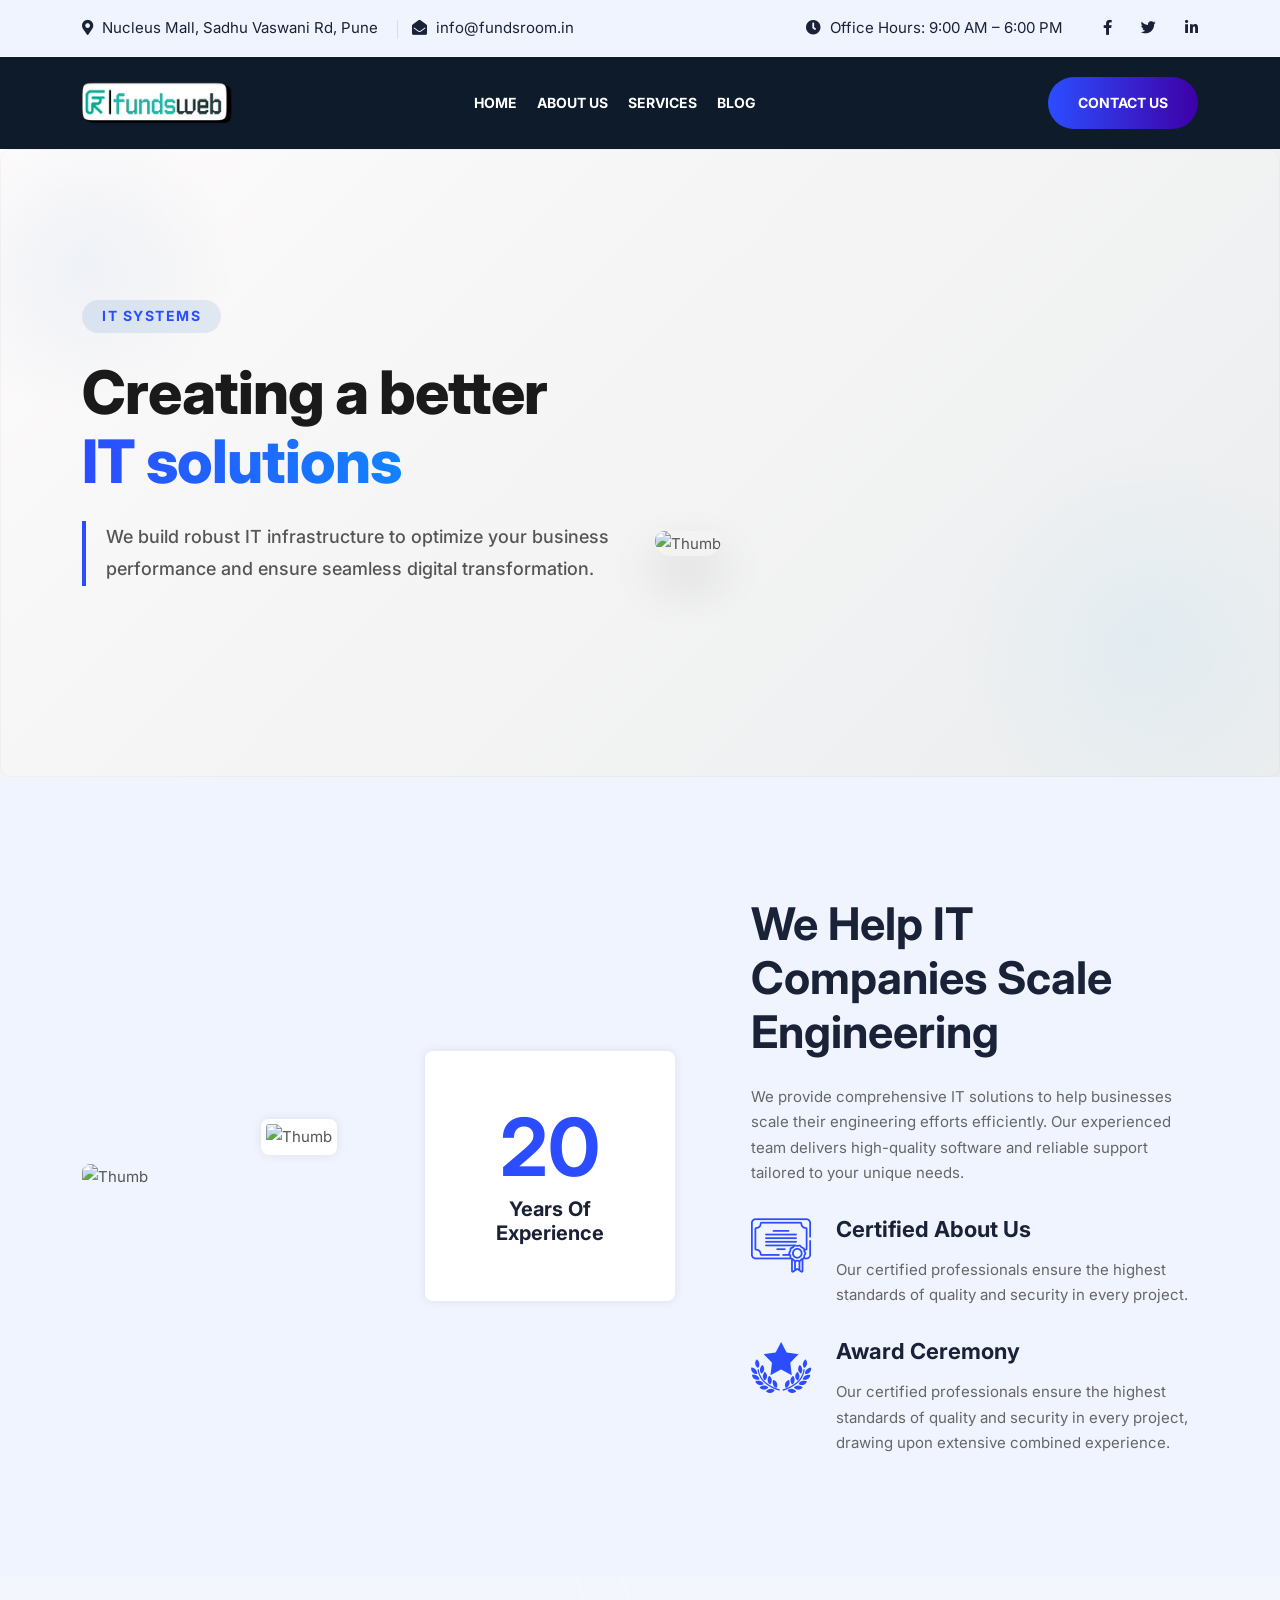
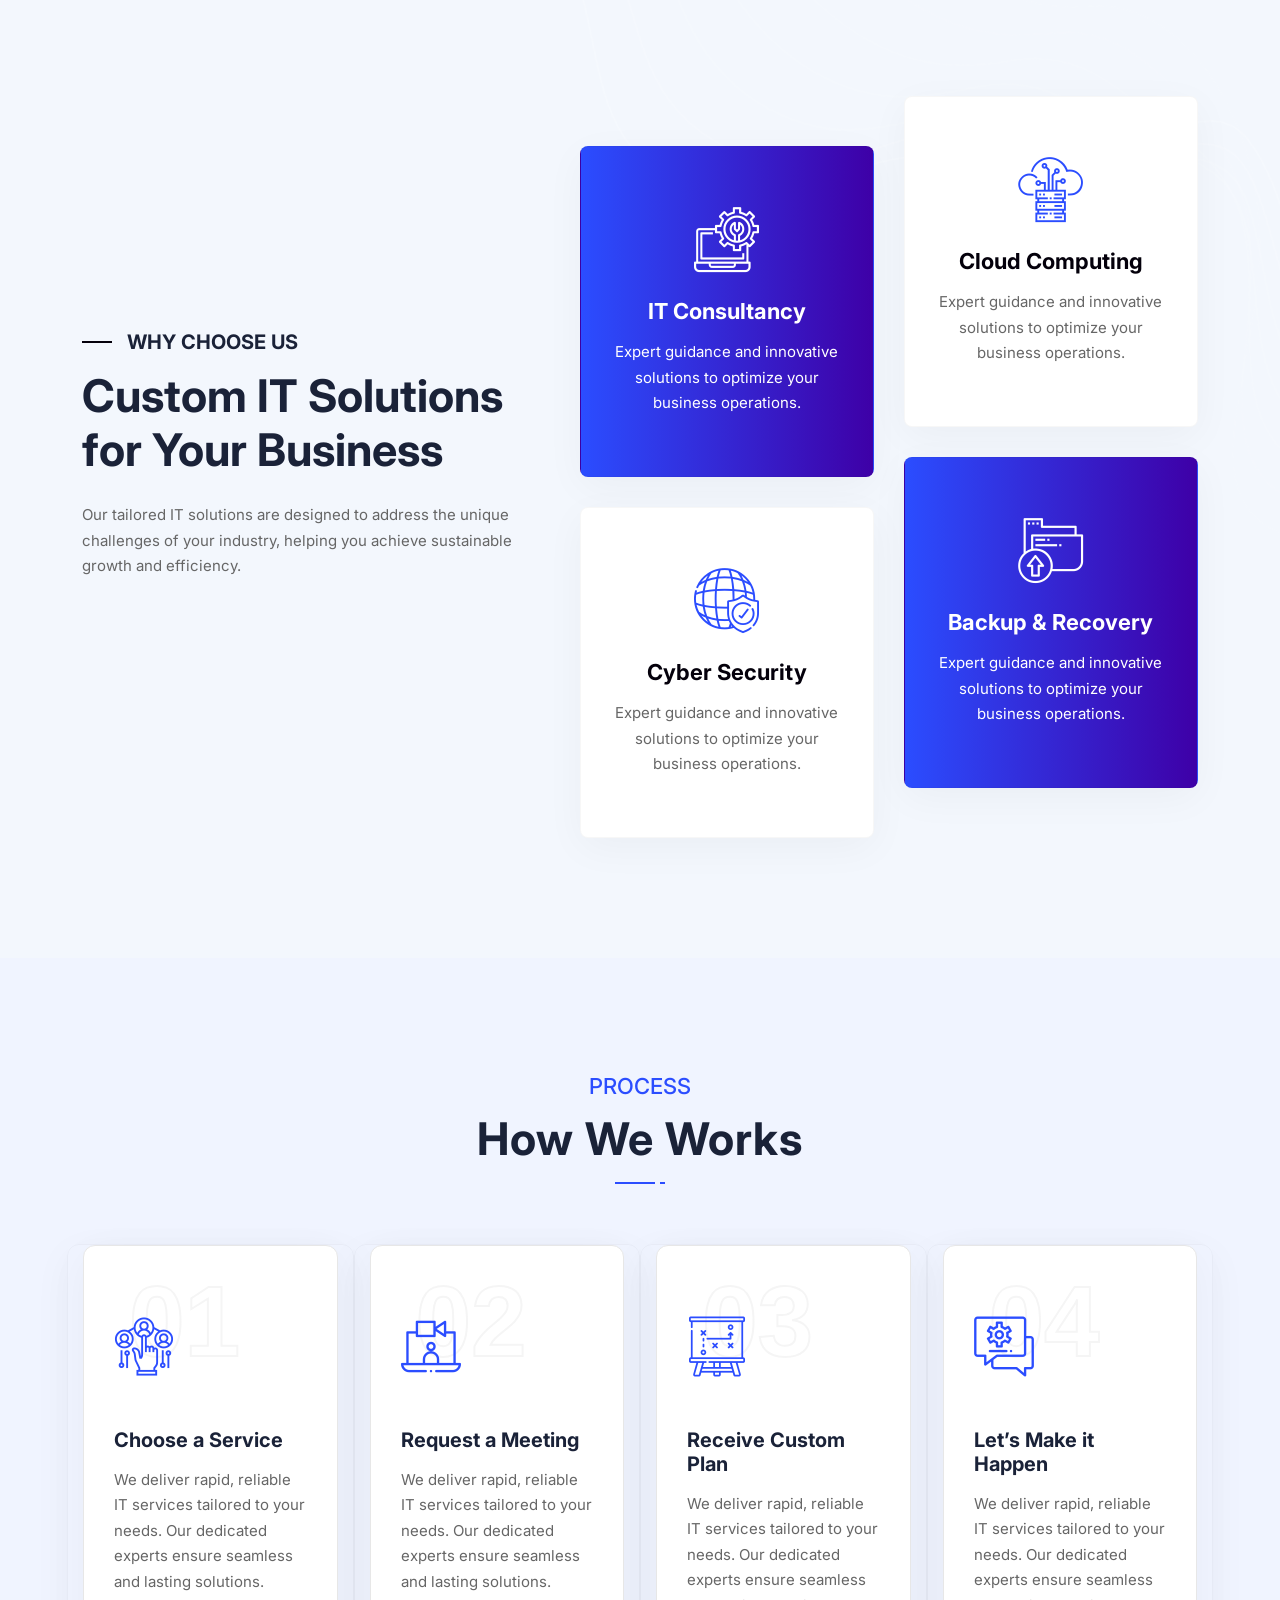
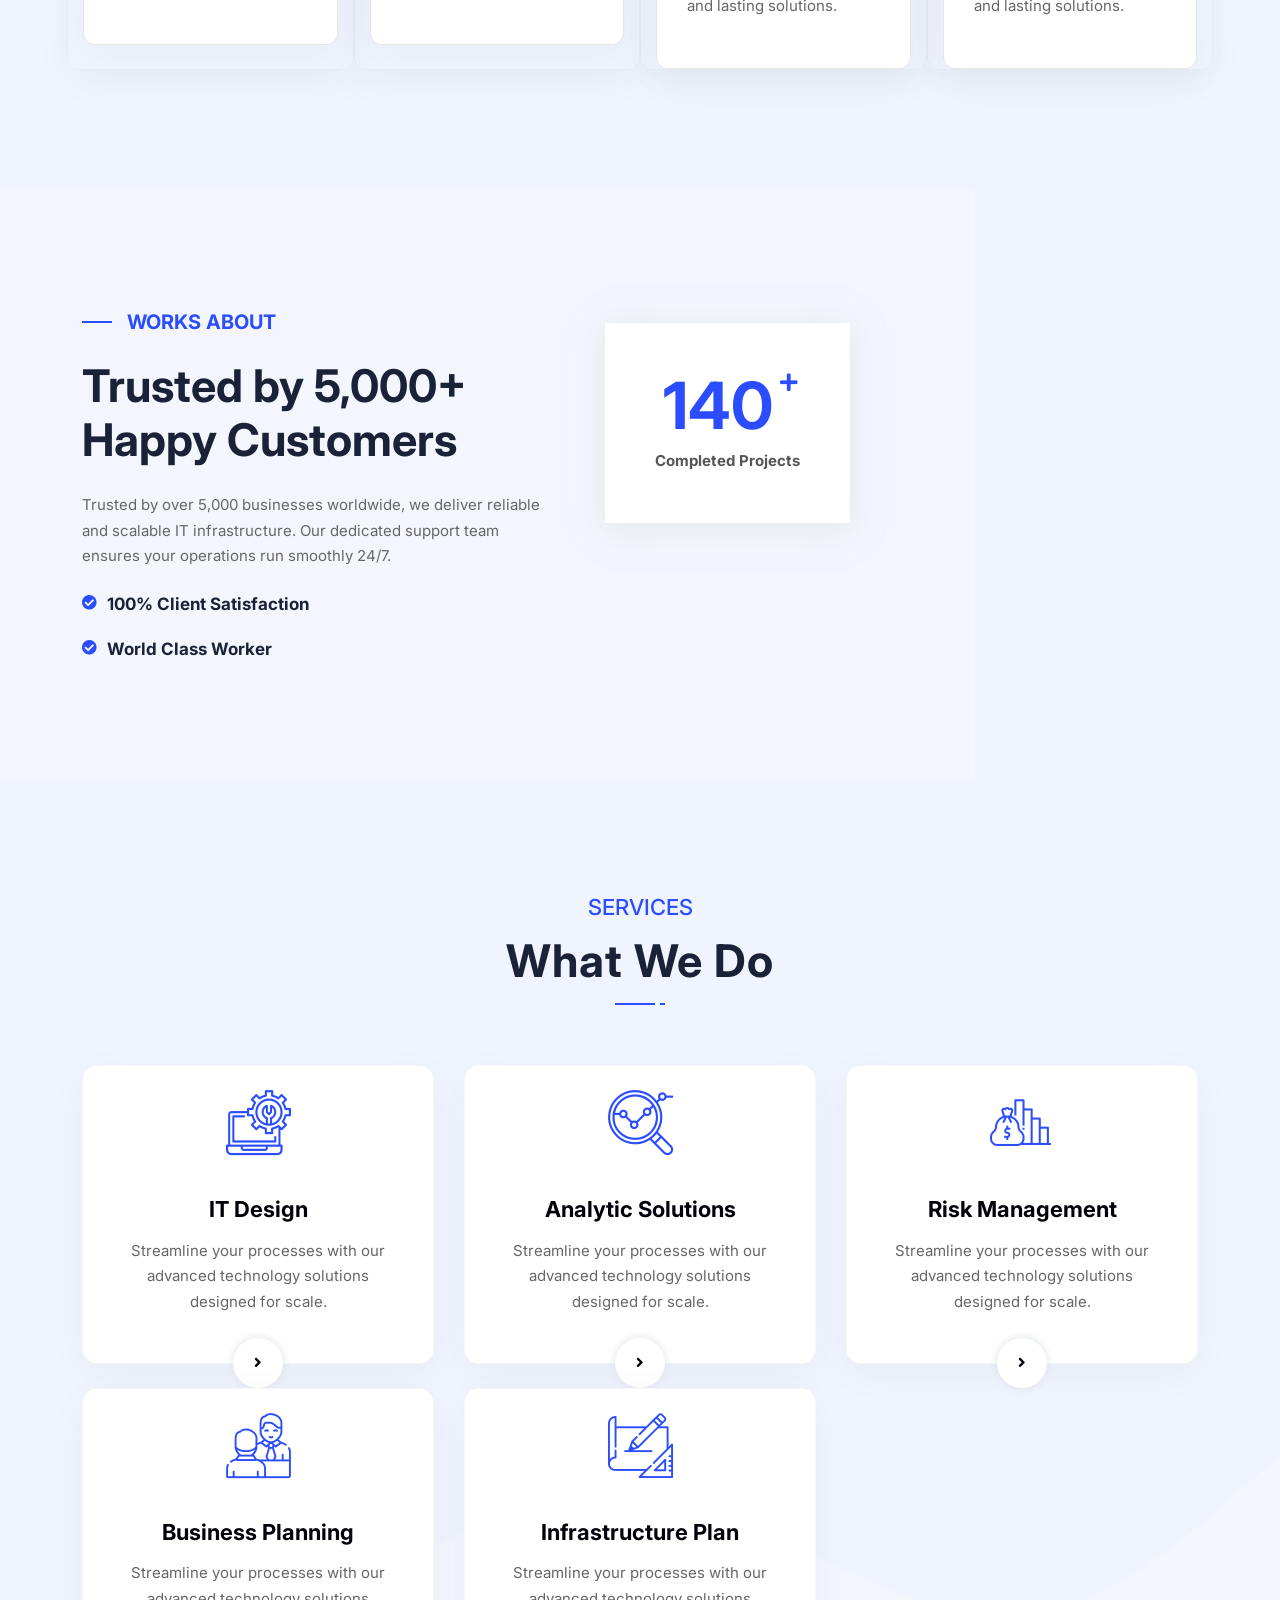
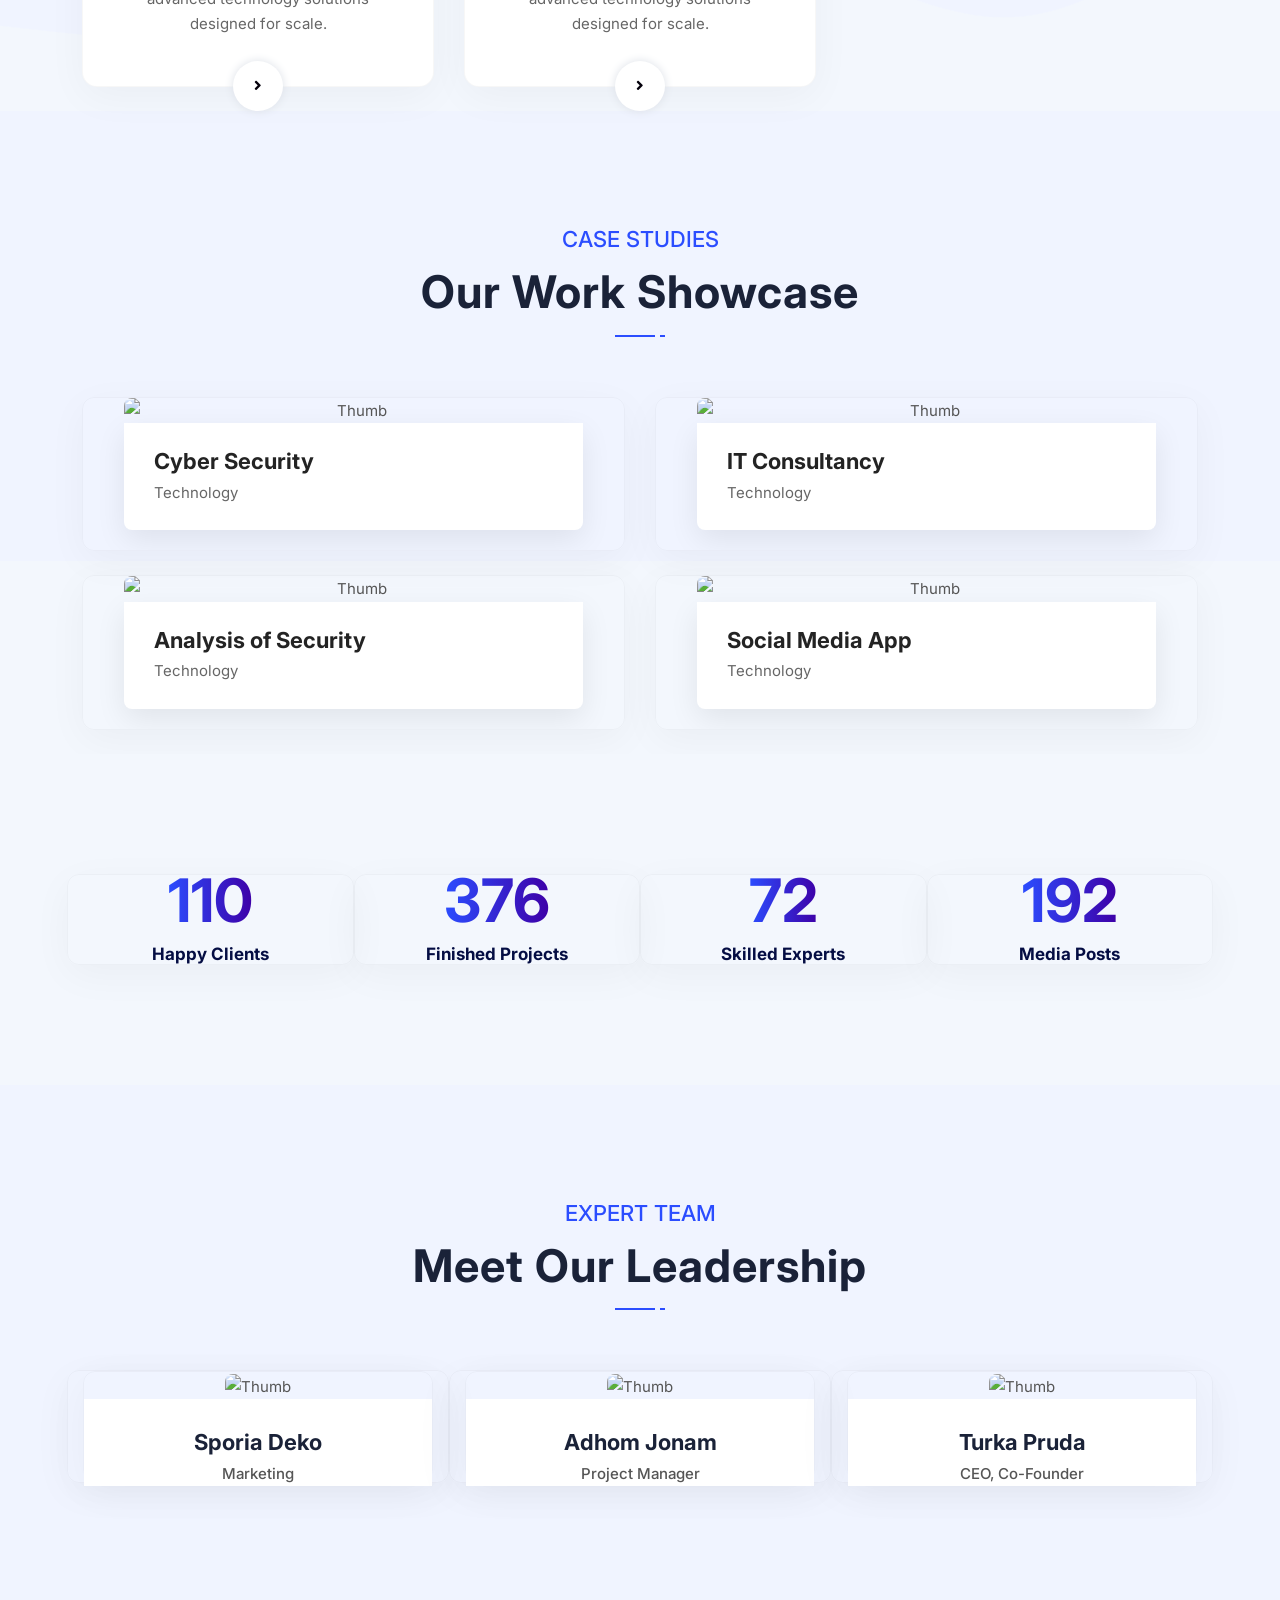
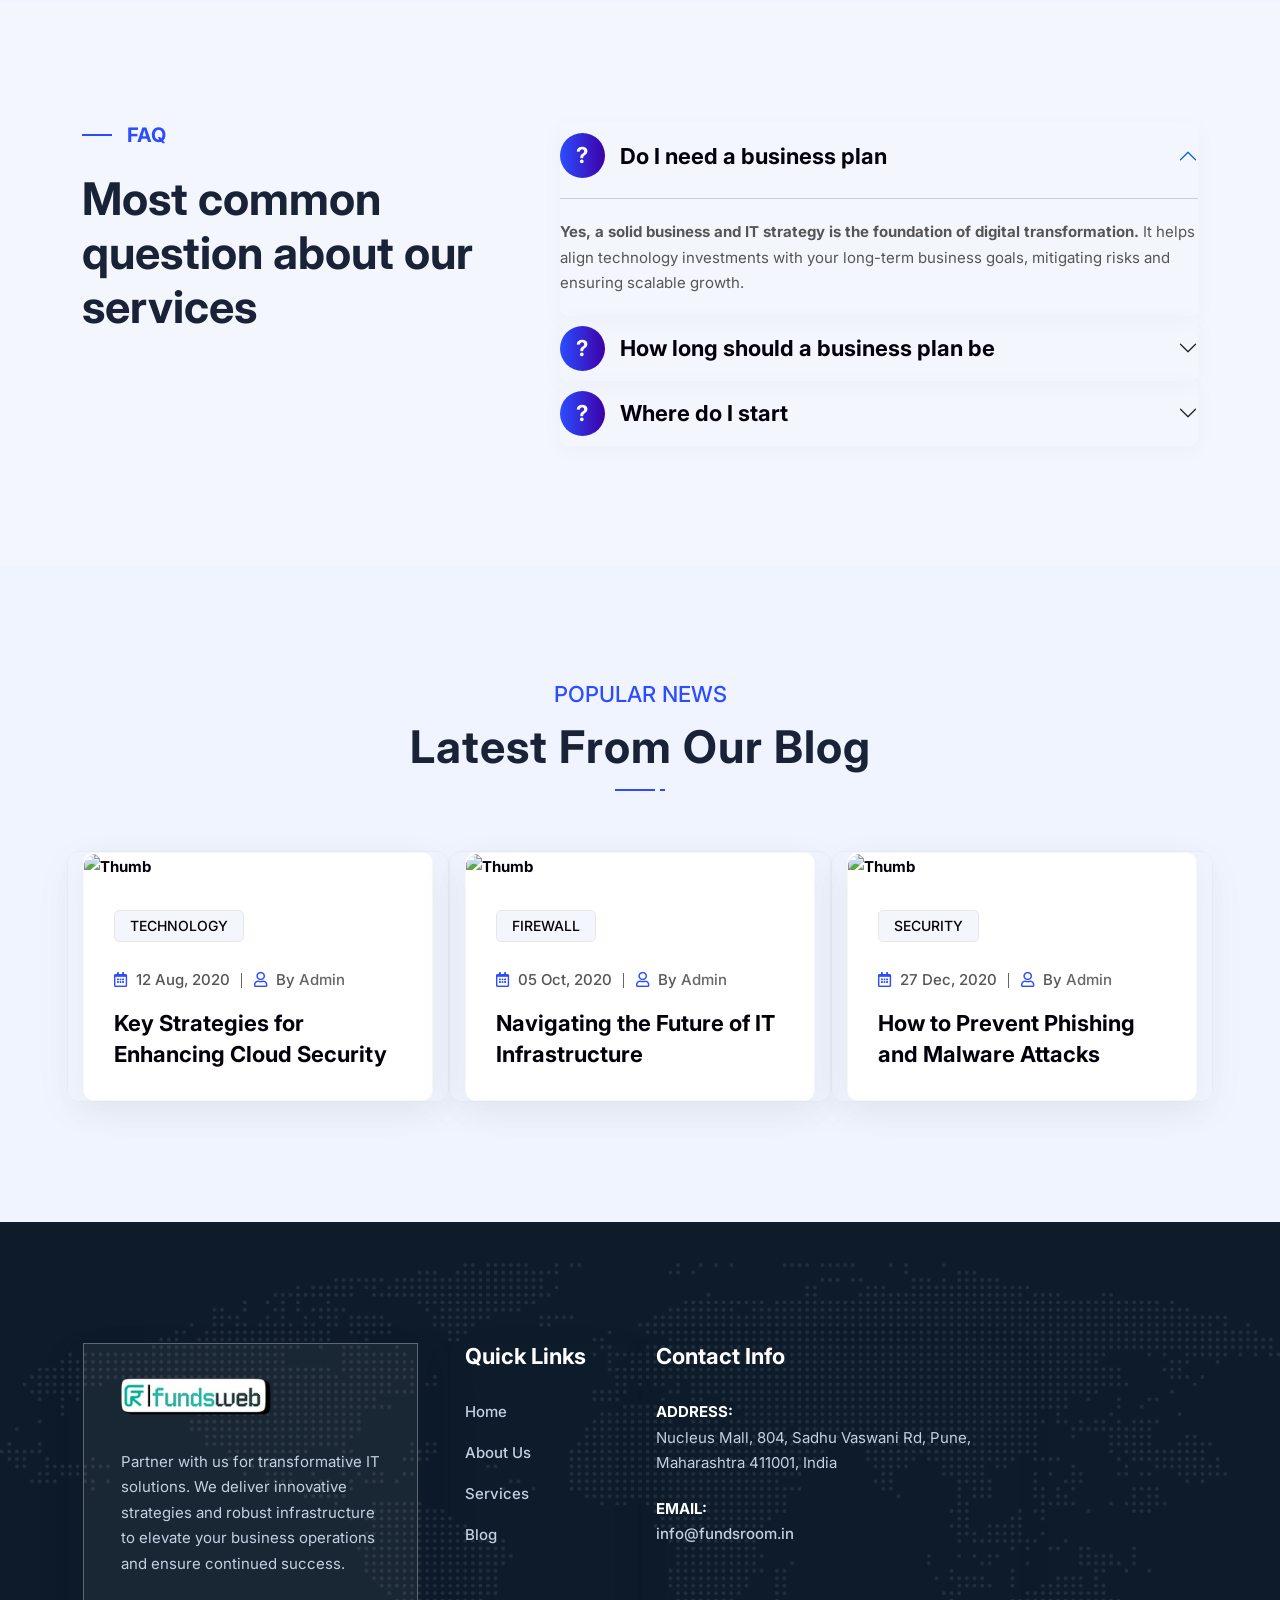
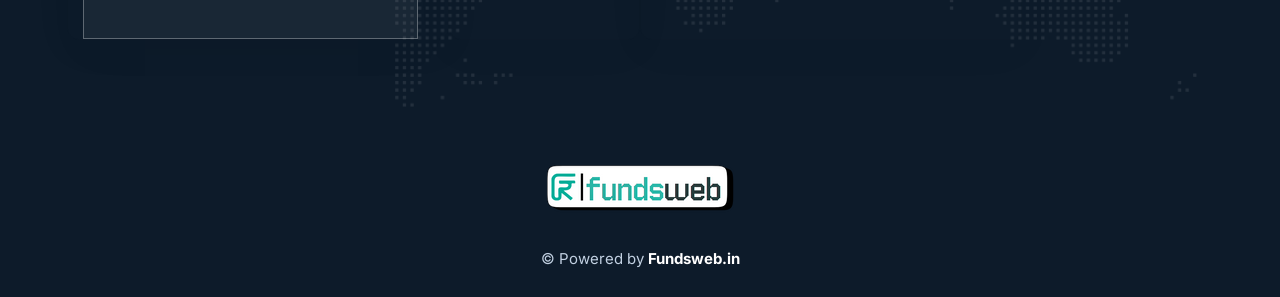
==== commit eeacc717: "chore: replace placeholder texts with English copy" ====
--- a/Tanda v2.0/source/index.html
+++ b/Tanda v2.0/source/index.html
@@ -831,13 +831,9 @@
                                     <div id="collapseOne" class="accordion-collapse collapse show"
                                         aria-labelledby="headingOne" data-bs-parent="#accordionExample">
                                         <div class="accordion-body">
-                                            <strong>This is the first item's accordion body.</strong> It is shown by
-                                            default, until the collapse plugin adds the appropriate classes that we use
-                                            to style each element. These classes control the overall appearance, as well
-                                            as the showing and hiding via CSS transitions. You can modify any of this
-                                            with custom CSS or overriding our default variables. It's also worth noting
-                                            that just about any HTML can go within the <code>.accordion-body</code>,
-                                            though the transition does limit overflow.
+                                            <strong>Yes, a solid business and IT strategy is the foundation of digital
+                                                transformation.</strong> It helps align technology investments with your
+                                            long-term business goals, mitigating risks and ensuring scalable growth.
                                         </div>
                                     </div>
                                 </div>
@@ -853,13 +849,9 @@
                                     <div id="collapseTwo" class="accordion-collapse collapse"
                                         aria-labelledby="headingTwo" data-bs-parent="#accordionExample">
                                         <div class="accordion-body">
-                                            <strong>This is the second item's accordion body.</strong> It is hidden by
-                                            default, until the collapse plugin adds the appropriate classes that we use
-                                            to style each element. These classes control the overall appearance, as well
-                                            as the showing and hiding via CSS transitions. You can modify any of this
-                                            with custom CSS or overriding our default variables. It's also worth noting
-                                            that just about any HTML can go within the <code>.accordion-body</code>,
-                                            though the transition does limit overflow.
+                                            <strong>The length and scope depend entirely on your business objectives and
+                                                the complexity of your technology needs.</strong> Focus on clear
+                                            milestones, budget allocations, and timelines for deployment and execution.
                                         </div>
                                     </div>
                                 </div>
@@ -875,13 +867,9 @@
                                     <div id="collapseThree" class="accordion-collapse collapse"
                                         aria-labelledby="headingThree" data-bs-parent="#accordionExample">
                                         <div class="accordion-body">
-                                            <strong>This is the third item's accordion body.</strong> It is hidden by
-                                            default, until the collapse plugin adds the appropriate classes that we use
-                                            to style each element. These classes control the overall appearance, as well
-                                            as the showing and hiding via CSS transitions. You can modify any of this
-                                            with custom CSS or overriding our default variables. It's also worth noting
-                                            that just about any HTML can go within the <code>.accordion-body</code>,
-                                            though the transition does limit overflow.
+                                            <strong>Start by requesting a consultation with our experts.</strong> We
+                                            will perform an initial assessment of your current infrastructure, identify
+                                            bottlenecks, and craft a tailored IT solutions roadmap.
                                         </div>
                                     </div>
                                 </div>
@@ -929,8 +917,8 @@
                                     </ul>
                                 </div>
                                 <h4>
-                                    <a href="blog-single-with-sidebar.html">Additions in conveying or collected
-                                        objection</a>
+                                    <a href="blog-single-with-sidebar.html">Key Strategies for Enhancing Cloud
+                                        Security</a>
                                 </h4>
                             </div>
                         </div>
@@ -955,8 +943,8 @@
                                     </ul>
                                 </div>
                                 <h4>
-                                    <a href="blog-single-with-sidebar.html">Discourse ye continued pronounce we
-                                        abilities</a>
+                                    <a href="blog-single-with-sidebar.html">Navigating the Future of IT
+                                        Infrastructure</a>
                                 </h4>
                             </div>
                         </div>
@@ -981,8 +969,8 @@
                                     </ul>
                                 </div>
                                 <h4>
-                                    <a href="blog-single-with-sidebar.html">Children greatest online extended delicate
-                                        of</a>
+                                    <a href="blog-single-with-sidebar.html">How to Prevent Phishing and Malware
+                                        Attacks</a>
                                 </h4>
                             </div>
                         </div>
